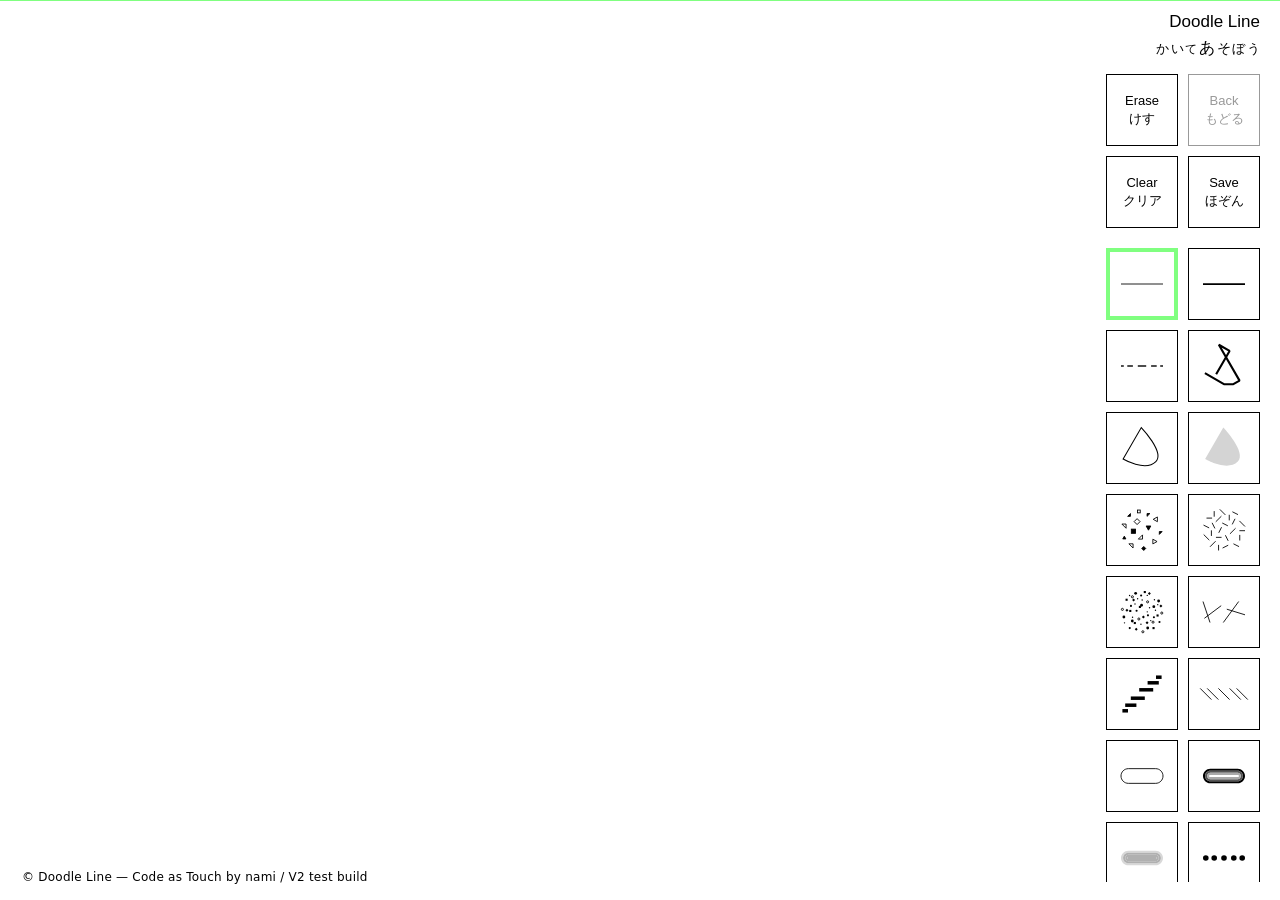
==== index-v2.html @ 84962e91 "Build refactored V2 prototype" ====
<!doctype html>
<html lang="ja">
<head>
  <meta charset="utf-8" />
  <meta name="viewport" content="width=device-width,initial-scale=1" />
  <title>Doodle Line — V2 prototype</title>
  <!-- Minimal offline web app support -->
  <meta name="theme-color" content="#ffffff" />
  <meta name="apple-mobile-web-app-capable" content="yes" />
  <meta name="apple-mobile-web-app-status-bar-style" content="default" />
  <meta name="apple-mobile-web-app-title" content="Doodle Line" />
  <link rel="manifest" href="./manifest.json" />
  <link rel="apple-touch-icon" href="./icon-180.png" />
  <style>
    :root{--accent:#80FF80;--fg:#000;--bg:#fff}
    html,body{margin:0;height:100%;background:var(--bg);font-family:system-ui,-apple-system,Segoe UI,Roboto,Helvetica,Arial,"Noto Sans JP",sans-serif}
    #wrap{position:fixed;inset:0}
    canvas{display:block;width:100%;height:100%;touch-action:none;cursor:crosshair}
    .toprule{position:fixed;left:0;right:0;top:0;height:1px;background:var(--accent)}
    .thumbbar{position:fixed;right:20px;top: 74px;z-index:905}
    .thumbgrid{display:grid;grid-template-columns:72px 72px 72px;column-gap:10px;row-gap:16px}
    .thumb{width:72px;height:72px;border:1px solid #000;border-radius:50%;background:#fff;position:relative;cursor:pointer;overflow:hidden}
    .thumb.active{outline:4px solid var(--accent)}
    .thumb{background-repeat:no-repeat;background-position:50% 50%;background-size:cover}
    .thumb .label{position:absolute;left:0;right:0;bottom:2px;text-align:center;font-size:11px;color:#000;background:rgba(255,255,255,.7)}
    canvas.overlay{position:fixed;inset:0;display:block;width:100%;height:100%;touch-action:none;pointer-events:none;z-index:1}
    .sidebtn{position:fixed;right:302px;width:72px;height:72px;border:1px solid #000;border-radius:50%;background:#fff;display:flex;align-items:center;justify-content:center;cursor:pointer}
    .sidebtn.eraser{top:250px}

#clearBtn{ top:426px; }

#backBtn{ top:338px; }

#eraserBtn{ top:250px; }

    .sidebtn span{display:inline-block;text-align:center;line-height:1.3;font-size:14px}
    .sidebtn.clear span{line-height:1.45}
    .sidebtn.eraser span{line-height:1.45}
    .sidebtn.save span{line-height:1.45}
    .sidebtn.active{background:#80FF80}
    .sidebtn.pressed{background:#80FF80}
    .sidebtn[disabled]{opacity:.4;cursor:default}
    .sidebtn.back{top:338px}
    .sidebtn.clear{top:426px}
    .sidebtn.save{top:551px}
    .pill{position:fixed;right:23px;top:12px;font:400 17px "Yu Gothic UI","Yu Gothic","Meiryo",sans-serif}
    .tagline{position:fixed;right:22px;top:36px;font-weight:400;letter-spacing:.04em;color:#000}
    .tagline span{display:inline-block;margin-left:1px}
    
    body{min-height:calc(100vh + 180px);}
    
    .save-link{  position:absolute; background:none; border:0; padding:0; margin:0; font:400 14px "Yu Gothic UI","Yu Gothic","Meiryo",sans-serif; color:#000; text-decoration:underline; cursor:pointer; z-index:905; right:24px; z-index:910; top:704px; bottom:auto; }

    .microfoot{position:fixed; left:22px; right:auto; top:auto; bottom:16px; text-align:left; z-index:1001; font-size:12px; letter-spacing:.02em; color:#000; pointer-events:none;}
  
#mobile-note{ display:none; }
@media (max-width: 768px){
  #mobile-note{
    display:flex;
    position:fixed;
    left:50%;
    top:95px;
    transform:translateX(-50%);
    width:312px;
    height:542px;
    background:#fff;
    border:none;
    padding:8px 10px;
    text-align:center;
    font-size:13px;
    line-height:1.4;
    z-index:930;
    pointer-events:none;
    align-items:center;
    justify-content:center;
  }
}
</style>

<style id="eraser-cyan-251105n">
#eraserBtn.active,
#eraserBtn[aria-pressed="true"]{
  background-color:#C0FFFF !important;
  border:1px solid #000 !important;
  color:#000 !important;
  -webkit-text-fill-color:#000;
}
/* Save-link fixed placement (定位置) */
.save-link{ position:fixed !important; right:22px !important; top:712px !important; bottom:auto !important; z-index:1002 !important; }

/* Tagline CSS variables */
:root{
  --tg1:16px; --tg2:16px; --tg3:16px; --tg4:16px; --tg5:16px; --tg6:16px; --tg7:16px;
}
#tagline span.t1{ font-size: var(--tg1); }
#tagline span.t2{ font-size: var(--tg2); }
#tagline span.t3{ font-size: var(--tg3); }
#tagline span.t4{ font-size: var(--tg4); }
#tagline span.t5{ font-size: var(--tg5); }
#tagline span.t6{ font-size: var(--tg6); }
#tagline span.t7{ font-size: var(--tg7); }
</style>

<style id="tagline-offset-251108ad">
  #tagline { transform: translateY(2px); will-change: transform; }
</style>


<style id="doodle-line-v2-ui">
  :root {
    --tool-size: 72px;
    --tool-gap: 10px;
    --tool-width: calc(var(--tool-size) * 2 + var(--tool-gap));
    --tool-right: 20px;
  }

  html, body {
    overflow: hidden;
    min-height: 100%;
  }

  body {
    min-height: 100vh !important;
  }

  .utilitygrid {
    position: fixed;
    z-index: 1002;
    top: 74px;
    right: var(--tool-right);
    display: grid;
    grid-template-columns: repeat(2, var(--tool-size));
    grid-auto-rows: var(--tool-size);
    gap: var(--tool-gap);
    width: var(--tool-width);
  }

  .utilitygrid .sidebtn,
  #saveLink.sidebtn {
    position: relative !important;
    inset: auto !important;
    width: var(--tool-size) !important;
    height: var(--tool-size) !important;
    margin: 0;
    padding: 0;
    border: 1px solid #000;
    border-radius: 0 !important;
    background: #fff;
    color: #000;
    text-decoration: none;
    display: flex;
    align-items: center;
    justify-content: center;
    cursor: pointer;
    z-index: auto !important;
  }

  .utilitygrid .sidebtn span {
    font: 400 13px/1.35 "Yu Gothic UI", "Yu Gothic", Meiryo, sans-serif;
  }

  .thumbbar {
    position: fixed !important;
    z-index: 905;
    top: 248px !important;
    right: var(--tool-right) !important;
    bottom: 18px;
    width: var(--tool-width);
    overflow-x: hidden;
    overflow-y: auto;
    overscroll-behavior: contain;
    scrollbar-width: none;
    padding: 0 0 2px;
  }

  .thumbbar::-webkit-scrollbar {
    display: none;
  }

  .thumbgrid {
    display: grid !important;
    grid-template-columns: repeat(2, var(--tool-size)) !important;
    grid-auto-rows: var(--tool-size);
    gap: var(--tool-gap) !important;
    width: var(--tool-width);
  }

  .thumb {
    width: var(--tool-size) !important;
    height: var(--tool-size) !important;
    border-radius: 0 !important;
    box-sizing: border-box;
  }

  .thumb.active {
    outline: 4px solid var(--accent) !important;
    outline-offset: -4px;
  }

  .thumb[data-seat^="H"]::after {
    content: "new";
    position: absolute;
    right: 4px;
    bottom: 3px;
    font: 400 9px/1 system-ui, sans-serif;
    letter-spacing: .04em;
    background: rgba(255,255,255,.82);
  }

  .pill,
  .tagline {
    right: var(--tool-right) !important;
  }

  #mobile-note {
    display: none !important;
  }

  @media (max-height: 520px) {
    :root { --tool-size: 60px; --tool-gap: 8px; }
    .utilitygrid { top: 58px; }
    .thumbbar { top: 194px !important; }
    .pill { top: 8px; }
    .tagline { top: 31px; }
  }
</style>

</head>
<body>
  <div id="wrap">
    <canvas id="c"></canvas>
    <canvas id="ov" class="overlay" aria-hidden="true"></canvas>

    <div class="thumbbar" id="thumbbar">
      <div class="thumbgrid" id="thumbgrid"></div>
    </div>

    <div class="utilitygrid" id="utilitygrid" aria-label="編集ツール">
      <button class="sidebtn eraser" id="eraserBtn" type="button"><span>Erase<br>けす</span></button>
      <button class="sidebtn back" id="backBtn" type="button"><span>Back<br>もどる</span></button>
      <button class="sidebtn clear" id="clearBtn" type="button"><span>Clear<br>クリア</span></button>
      <button class="sidebtn save" id="saveLink" type="button" aria-label="らくがきをダウンロード"><span>Save<br>ほぞん</span></button>
    </div>

    <div class="pill" aria-hidden="true">Doodle Line</div>
    <div class="tagline" id="tagline" aria-label="かいてあそぼう"><span>か</span><span>い</span><span>て</span><span >あ</span><span>そ</span><span>ぼ</span><span>う</span></div>
        <div id="mobile-note">Sorry, laptop &amp; tablet only.</div>
    <div class="toprule" aria-hidden="true"></div>
  </div>
  <footer class="microfoot" id="microfoot">© Doodle Line — Code as Touch by nami / V2 test build</footer>

  <script>
  document.addEventListener('DOMContentLoaded', function(){'use strict';
  try{ console.info('[DoodleLine] r9-ui labels removed / JA copy updated'); }catch(_){ }

  try{ console.info('[DoodleLine] v12-51e.r4-thumbs-standby loaded'); }catch(_){ }

  try{ console.info('[DoodleLine] v12-51e.r3c-purge loaded'); }catch(_){ }

    // 固定 Seat -> Brush（RESET v11-6c）
    const seatOrder = ["A1", "A2", "A3", "B4", "B5", "B6", "C7", "C8", "C9", "D10", "D11", "D12", "E13", "E14", "E15", "F16", "F17", "F18", "G19", "G20", "G21", "H22", "H23", "H24", "H25", "H26", "H27"];
    const FIXED_SEAT_TO_BRUSH = {
  "A1": "brush.line_fine",
  "A2": "brush.line_bit",
  "A3": "brush.line_dash",
  "B4": "brush.connect_past",
  "B5": "brush.snap_close",
  "B6": "brush.fill_gray",
  "C7": "brush.debris_chips",
  "C8": "brush.debris_dash",
  "C9": "brush.stardust",
  "D10": "brush.seg_wander",
  "D11": "brush.nib_flat",
  "D12": "brush.hatch_slash",
  "E13": "brush.tube_rim",
  "E14": "brush.tube_neon@E14",
  "E15": "brush.tube_spine",
  "F16": "brush.dots_mono",
  "F17": "brush.ring_var",
  "F18": "brush.ring_unite",
  "G19": "brush.confetti",
  "G20": "brush.sprinkle_cross",
  "G21": "brush.sprinkle_oval",
  "H22": "brush.v2_echo",
  "H23": "brush.v2_wave",
  "H24": "brush.v2_beads",
  "H25": "brush.v2_weave",
  "H26": "brush.v2_sparks",
  "H27": "brush.v2_blocks"
};

    function baseOf(id){ if(!id) return id; return id.replace(/@.*/, ''); }

    // ブラシレジストリ（A3/D10 minimal, others retained）
    const BRUSHES=(function(){ 
      const B={color:'#000',width:{min:1,max:1},spacingPx:1};
      function p(o){return JSON.parse(JSON.stringify(o));}
      return {
        'brush.empty': { params:{} },
        'brush.bigDotF18_72': { params:{...p(B), width:{min:72,max:72}} },
        'brush.line_fine':      {params:{...p(B), width:{min:0.5,max:0.5}, spacingPx:0.5}},
        'brush.line_bit':   {params:{...p(B), width:{min:2,max:2}, spacingPx:1}},
        'brush.connect_past':        {params:{...p(B), width:{min:4,max:4}, facet:true, facets:12, facetStep:10}},
        'brush.snap_close':    {params:{...p(B), width:{min:1,max:1}}},
        'brush.fill_gray':     {params:{...p(B), width:{min:28,max:28}}},
        'brush.debris_chips':      {params:{...p(B), width:{min:1,max:1}}},
        'brush.debris_dash':   {params:{...p(B), width:{min:40,max:40}, sprinkles:{lenMin:4,lenMax:24}, spacingPx:1}},
        'brush.nib_flat':        {params:{...p(B), width:{min:10,max:10}}},
        'brush.tube_neon':           {params:{...p(B), width:{min:24,max:24}, band:{alphas:[0.15,0.35,0.6,0.95]}}},
        'brush.tube_neon@E14':       {params:{...p(B), width:{min:24,max:24}, band:{alphas:[0.15,0.35,0.6,0.95]}}},
        'brush.tube_spine':     {params:{...p(B), width:{min:28,max:28}, band:{alphas:[0.50,0.27,0.24,0.14]}}},
        'brush.dots_mono':      {params:{...p(B), width:{min:10,max:10}}},
        'brush.ring_var':   {params:{...p(B), width:{min:1,max:1}, circlesVar:{ bBase:12, basePitch:120, speedGainPitch:0.9, speedCurve:2.0, speedCalib:1.6, strokeChoices:[1,2,3,4] }}},
        'brush.ring_unite':      {params:{...p(B), width:{min:1,max:1}}},
        'brush.stardust':  {params:{...p(B), width:{min:40,max:40}}},
        'brush.tube_rim':        {params:{...p(B), width:{min:24,max:24}, rim:{rimWidthPx:2, outerAlpha:0.35}}},
        'brush.confetti':  {params:{...p(B), width:{min:1,max:1}, snow:{dot:8}}},
        // ★ 新規：A3 minimal dashed
        'brush.line_dash': { params:{...p(B), width:{min:1.2,max:1.2}, dash:{
          Lmin:6, Lmax:22, Pmin:30, Pmax:72, marginHead:10, marginTail:10, calibV:1600
        }}},
        // ★ 新規：D10 minimal hatch
        'brush.hatch_slash': { params:{...p(B), width:{min:1,max:1}, hatch:{
          angle: Math.PI/4, Lmin:6, Lmax:18, Pmin:16, Pmax:36, offsetN:6, calibV:1600
        }}},
'brush.vStripesD12': { params:{...p(B), width:{min:1,max:1}, vstripes:{ lenMin:12, lenMax:48, pitch:30 }}},
'brush.sprinkle_cross': { params:{...p(B), width:{min:1,max:1}, cross:{ size:8, minGap:12 }}},
 'brush.seg_wander': { params:{...p(B), width:{min:1,max:1}, rseg:{ pitch:40, lenScale:3.6, fracMin:0.5, fracMax:0.6667, stepMul:0.35 }}},
 'brush.sprinkle_oval': { params:{...p(B), width:{min:1,max:1}, spacingPx:14, ellip:{rx:8,ry:4,spread:48,minGap:14}}},
 'brush.v2_echo':  { params:{...p(B), width:{min:1,max:1}, echo:{offset:8}}},
 'brush.v2_wave':  { params:{...p(B), width:{min:1.5,max:1.5}, spacingPx:5, wave:{amplitude:10,frequency:0.55}}},
 'brush.v2_beads': { params:{...p(B), width:{min:1,max:1}, spacingPx:18, beads:{small:2.5,large:6}}},
 'brush.v2_weave': { params:{...p(B), width:{min:1,max:1}, spacingPx:14, weave:{length:14}}},
 'brush.v2_sparks':{ params:{...p(B), width:{min:1,max:1}, spacingPx:24, sparks:{radiusMin:3,radiusMax:8}}},
 'brush.v2_blocks':{ params:{...p(B), width:{min:1,max:1}, spacingPx:19, blocks:{sizeMin:5,sizeMax:13}}}
};
    })();

    // === SELF-CHECK（BRUSHES 初期化後）===
    (function __selfcheck__(){
      try{
        const seats = Object.keys(FIXED_SEAT_TO_BRUSH);
        const missingBrush = [];
        const moveKnown = new Set(Object.keys(BRUSHES));
        const missRoute = [];
        seats.forEach(seat=>{
          const id = FIXED_SEAT_TO_BRUSH[seat];
          if(id==null) return;
          if(!BRUSHES[id]) missingBrush.push({seat, id});
          const base = baseOf(id);
          if(!moveKnown.has(base)) missRoute.push({seat, id, base});
        });
        if(missingBrush.length){ console.warn('[DoodleLine:selfcheck] BRUSH id not found:', missingBrush); }
        if(missRoute.length){ console.warn('[DoodleLine:selfcheck] Unknown route (base id not in switch):', missRoute); }
      }catch(e){ console.warn('[DoodleLine:selfcheck] skipped:', e); }
    })();

    // 画面初期化・UI
    const cvs=document.getElementById('c'); const ctx=cvs.getContext('2d');
    const ov=document.getElementById('ov'); const ovctx=ov.getContext('2d');
    let dpr=Math.max(1, window.devicePixelRatio||1);

    // === Canvas baseline ===
    function resetStrokeState(g){
      g.globalCompositeOperation='source-over';
      try{ g.setLineDash([]);}catch(e){}
      g.lineJoin='round'; g.lineCap='round'; g.globalAlpha=1;
    }
    function fillWhite(){ ctx.save(); ctx.setTransform(1,0,0,1,0,0); resetStrokeState(ctx); ctx.fillStyle='#fff'; ctx.fillRect(0,0,cvs.width,cvs.height); ctx.restore(); }
    function clearOverlay(){ ovctx.save(); ovctx.setTransform(dpr,0,0,dpr,0,0); resetStrokeState(ovctx); ovctx.clearRect(0,0,ov.width,ov.height); ovctx.restore(); }

    const UNDO_MAX_BYTES = 96 * 1024 * 1024;
    const undoStack=[];
    let undoBytes=0;
    function updateBackEnabled(){ const b=document.getElementById('backBtn'); if(b) b.disabled=(undoStack.length===0); }
    function _makeSnapshot(){
      try{
        const off=document.createElement('canvas');
        off.width=cvs.width; off.height=cvs.height;
        off._dpr=dpr;
        off._bytes=off.width*off.height*4;
        const g=off.getContext('2d');
        g.setTransform(1,0,0,1,0,0);
        g.drawImage(cvs,0,0);
        return off;
      }catch(e){ return null; }
    }
    function pushSnapshot(){
      const s=_makeSnapshot(); if(!s) return;
      const bytes=s._bytes||0;
      while(undoStack.length && undoBytes+bytes>UNDO_MAX_BYTES){
        const removed=undoStack.shift(); undoBytes-=removed._bytes||0;
      }
      if(bytes<=UNDO_MAX_BYTES){ undoStack.push(s); undoBytes+=bytes; }
      updateBackEnabled();
    }
    function paintSnapshot(s){
      if(!s) return;
      ctx.save(); ctx.setTransform(1,0,0,1,0,0); resetStrokeState(ctx);
      ctx.fillStyle='#fff'; ctx.fillRect(0,0,cvs.width,cvs.height);
      const sourceDpr=s._dpr||dpr;
      const scale=dpr/sourceDpr;
      ctx.drawImage(s,0,0,s.width,s.height,0,0,s.width*scale,s.height*scale);
      ctx.restore();
    }
    function restoreSnapshot(){
      if(!undoStack.length) return;
      const s=undoStack.pop(); undoBytes-=s._bytes||0;
      paintSnapshot(s); updateBackEnabled();
    }

    let canvasInitialized=false;
    function resize(){
      const previous=canvasInitialized?_makeSnapshot():null;
      const cssW=Math.max(1,window.innerWidth), cssH=Math.max(1,window.innerHeight);
      const MAX_PIXELS=16*1024*1024;
      const deviceDpr=Math.max(1,window.devicePixelRatio||1);
      dpr=Math.max(1,Math.min(2,deviceDpr,Math.sqrt(MAX_PIXELS/(cssW*cssH))));
      cvs.style.width=cssW+'px'; cvs.style.height=cssH+'px';
      cvs.width=Math.max(1,Math.floor(cssW*dpr)); cvs.height=Math.max(1,Math.floor(cssH*dpr));
      ctx.setTransform(dpr,0,0,dpr,0,0);
      ov.style.width=cvs.style.width; ov.style.height=cvs.style.height;
      ov.width=cvs.width; ov.height=cvs.height;
      ovctx.setTransform(dpr,0,0,dpr,0,0); clearOverlay();
      fillWhite();
      if(previous) paintSnapshot(previous);
      canvasInitialized=true;
      updateBackEnabled(); layoutThumbbar();
    }
    let resizeFrame=0;
    addEventListener('resize', function(){
      cancelAnimationFrame(resizeFrame);
      resizeFrame=requestAnimationFrame(resize);
    }, {passive:true});
    resize();

    function layoutThumbbar(){
      // V2 layout is CSS-driven. No listener registration belongs here.
    }

    /* removed duplicate updateTaglineSizes */

    // 消しゴム
    let __eraserActive=false;
    let __eraserCursorUrl=null;
    function setEraserActive(v){
  try { __eraserActive = !!v; } catch(e){ window.__eraserActive = !!v; }
  var b = document.getElementById('eraserBtn');
  if (b){
    if (b.classList) b.classList.toggle('active', __eraserActive);
    var on = __eraserActive;
    var want = on ? 'true' : 'false';
    if (b.getAttribute('aria-pressed') !== want) b.setAttribute('aria-pressed', want);
    var htmlLbl = on ? '<span>Doodle<br>かく</span>' : '<span>Erase<br>けす</span>';
    if (b.innerHTML !== htmlLbl) b.innerHTML = htmlLbl;
  }
  // update canvas cursor for eraser
  try{
    if (typeof cvs !== 'undefined' && cvs && cvs.style){
      if (__eraserActive){
        if (typeof __ensureEraserCursor === 'function'){ __ensureEraserCursor(); }
        if (__eraserCursorUrl){
          cvs.style.cursor = 'url(' + __eraserCursorUrl + ') 16 16, crosshair';
        } else {
          cvs.style.cursor = 'crosshair';
        }
      }else{
        cvs.style.cursor = 'crosshair';
      }
    }
  }catch(_){}

}
    
    function __ensureEraserCursor(){
      try{
        if (__eraserCursorUrl) return;
        const sz = 32;
        const off = document.createElement('canvas');
        off.width = sz; off.height = sz;
        const g = off.getContext('2d');
        g.clearRect(0,0,sz,sz);
        g.strokeStyle = '#000';
        g.lineWidth = 1;
        const cx = sz/2, cy = sz/2, R = 12;
        g.beginPath();
        g.arc(cx, cy, R, Math.PI, 0, false); // upper half-circle
        g.stroke();
        __eraserCursorUrl = off.toDataURL('image/png');
      }catch(_){}
    }
function eraseSegment(a,b){
      if(!a||!b) return;
      ctx.save();
      resetStrokeState(ctx);
      ctx.globalCompositeOperation='source-over';
      ctx.lineJoin='round'; ctx.lineCap='round';
      const W=24;
      ctx.lineWidth=W;
      ctx.strokeStyle='#fff';
      ctx.beginPath(); ctx.moveTo(a.x,a.y); ctx.lineTo(b.x,b.y); ctx.stroke();
      ctx.restore();
    }

    // Seat/Brush — one canonical map only
    let activeSeatIdx=0;
    const seatToBrush = FIXED_SEAT_TO_BRUSH;
    
    
    
        function currentSeat(){ return seatOrder[activeSeatIdx]; }
    function currentBrushId(){ const id = seatToBrush[currentSeat()]; return id || 'brush.empty'; }
    function currentCfg(){ const id=currentBrushId(); return BRUSHES[id]?.params || null; }

    function ensureBrushState(cfg){ if(!cfg) return; if(!cfg._state) cfg._state={ bigDotsCenters:[], occSnow:new Map(), snowPhase:0, snowDistAcc:0, snowTotal:0, snowP:0.48, bigDotsDist:0, spraySide:1, hatchResid:0, hatchAlt:0, segOut:{remain:0,alt:0,acc:0} }; }

    function setActiveSeat(seatIdx){
      activeSeatIdx=seatIdx;
      const nodes=[...document.querySelectorAll('.thumb')];
      nodes.forEach(n=>n && n.classList && n.classList.remove('active'));
      const t=nodes[activeSeatIdx]; if(t) t.classList.add('active');
      setEraserActive(false);
      resetStrokeState(ctx);
      clearOverlay();
    }

    // サムネ
    const __thumbCache=new Map();
    function renderThumbForBrush(brushId){
      const base=baseOf(brushId||'brush.empty');
      const key=base+'@v8';
      if(__thumbCache.has(key)) return __thumbCache.get(key);
      const W=72,H=72,pad=10;
      const off=document.createElement('canvas'); off.width=W; off.height=H;
      const g=off.getContext('2d'); g.fillStyle='#fff'; g.fillRect(0,0,W,H); g.strokeStyle='#000'; g.fillStyle='#000'; g.lineWidth=2;
      function line(x0,y0,x1,y1,w){ g.save(); g.lineWidth=w||2; g.beginPath(); g.moveTo(x0,y0); g.lineTo(x1,y1); g.stroke(); g.restore(); }
      function dots(n){ for(let k=0;k<n;k++){ const x=pad+Math.random()*(W-2*pad), y=pad+Math.random()*(H-2*pad); const r=1+Math.random()*2; g.beginPath(); g.arc(x,y,r,0,Math.PI*2); g.fill(); } }
      function squaresStroke(n,sz){ for(let k=0;k<n;k++){ const x=Math.round(pad+Math.random()*(W-2*pad-sz)); const y=Math.round(pad+Math.random()*(H-2*pad-sz)); g.strokeRect(x+0.5,y+0.5,sz-1,sz-1);}}
      switch(base){
        case 'brush.vStripesD12':
          for(let x=16;x<=56;x+=10) line(x,14,x,58,1);
          break;
        case 'brush.sprinkle_cross':
          for(let y=20;y<=52;y+=16){ line(20,y,28,y,1); line(24,y-4,24,y+4,1); line(44,y,52,y,1); line(48,y-4,48,y+4,1); }
          break;
        case 'brush.seg_wander':
          line(14,18,42,30,1); line(30,46,58,18,1); line(16,54,48,50,1);
          break;
        case 'brush.bigDotF18_72':
          g.beginPath(); g.arc(36,36,17,0,Math.PI*2); g.stroke();
          break;

        case 'brush.empty':
          g.strokeStyle='#aaa'; g.lineWidth=1.2;
          for(let i=-H;i<H;i+=8){ g.beginPath(); g.moveTo(0,i+H/2); g.lineTo(W,i+H/2+W); g.stroke(); }
          break;
        case 'brush.connect_past': line(pad,H-pad,W-pad,pad,2); break;
        case 'brush.tube_rim': line(pad,H-pad,W-pad,pad,8); g.clearRect(W/2-10,H/2-3,20,6); break;
        case 'brush.tube_neon': case 'brush.tube_spine': line(pad,H-pad,W-pad,pad,10); break;
        case 'brush.nib_flat': line(pad,H/2,W-pad,H/2,12); break;
        case 'brush.segOutlineD12': for(let y=pad;y<H-pad;y+=10){ line(pad+4,y,W-pad-4,y,2); } break;
        case 'brush.snap_close': line(pad,H-pad,W-pad,pad,2); break;
        case 'brush.diagHatchD11': for(let y=pad;y<H-pad;y+=12){ line(pad,y,W-pad,y,2); } break;
        case 'brush.stardust': dots(10); break;
        case 'brush.debris_chips': dots(8); break;
        case 'brush.debris_dash': dots(6); break;
        case 'brush.fill_gray': g.fillStyle='#EAEAEA'; g.fillRect(pad+18,pad+18, W-2*(pad+18), H-2*(pad+18)); break;
        case 'brush.ring_unite': for(let y=pad; y<H-pad; y+=15){ line(pad+10,y,pad+26,y,4); } break;
        case 'brush.confetti': squaresStroke(8,8); break;
        case 'brush.line_dash':
          g.lineCap='butt';
          for(let s=pad; s<W-pad; s+=14){ line(pad, H-pad, pad+Math.min(W-2*pad, s+8), H-pad, 2); }
          break;
        case 'brush.hatch_slash':
          g.lineCap='butt';
          for(let y=pad; y<H-pad; y+=10){ line(pad,y,pad+16,y-16,1); }
          break;
        case 'brush.v2_echo':
          line(12,28,60,28,1); line(12,36,60,36,1); line(12,44,60,44,1);
          break;
        case 'brush.v2_wave':
          g.beginPath();
          for(let x=10;x<=62;x+=2){ const y=36+Math.sin((x-10)*0.24)*10; if(x===10) g.moveTo(x,y); else g.lineTo(x,y); }
          g.stroke();
          break;
        case 'brush.v2_beads':
          for(let x=14,i=0;x<=58;x+=11,i++){ g.beginPath(); g.arc(x,36,i%2?6:2.5,0,Math.PI*2); i%2?g.stroke():g.fill(); }
          break;
        case 'brush.v2_weave':
          for(let x=16,i=0;x<=56;x+=10,i++) line(x-5,36+(i%2?-7:7),x+5,36+(i%2?7:-7),1);
          break;
        case 'brush.v2_sparks':
          for(const [x,y] of [[22,26],[47,39],[28,53]]){ line(x-5,y,x+5,y,1); line(x,y-5,x,y+5,1); }
          break;
        case 'brush.v2_blocks':
          for(let x=14,i=0;x<=56;x+=14,i++){ const s=i%2?12:6; g.strokeRect(x-s/2,36-s/2,s,s); }
          break;
        default: dots(8); break;
      }
      const url=off.toDataURL(); __thumbCache.set(key,url); return url;
    }

    function attachSeatHandlers(btn, seatIdx){
      btn.addEventListener('click', function(){ setActiveSeat(seatIdx); });
    }

  /* == inline thumbs (SVG) == */
  const THUMBS_SVG = {
  'A1': '[data-uri]',
  'A2': '[data-uri]',
  'A3': '[data-uri]',
  'B4': '[data-uri]',
  'B5': '[data-uri]',
  'B6': '[data-uri]',
  'C7': '[data-uri]',
  'C8': '[data-uri]',
  'C9': '[data-uri]',
  'D10': '[data-uri]',
  'D11': '[data-uri]',
  'D12': '[data-uri]',
  'brush.hatch_slash': '[data-uri]',
  'E13': '[data-uri]',
  'E14': '[data-uri]',
  'E15': '[data-uri]',
  'F16': '[data-uri]',
  'F17': '[data-uri]',
  'F18': '[data-uri]',
  'G19': '[data-uri]',
  'G20': '[data-uri]',
  'G21': '[data-uri]',
};
  
// Inline thumbnails (SVG) provided via ZIP (embed as data URIs).
// If an SVG is present for a seat, use it; otherwise fall back to procedural render.
function getThumbForSeat(seat){
  try{
    if (typeof THUMBS_SVG !== 'undefined' && THUMBS_SVG && THUMBS_SVG[seat]) {
      return THUMBS_SVG[seat];
    }
  }catch(_){}
  return null;
}

    function buildThumbs(){
      const grid=document.getElementById('thumbgrid'); grid.innerHTML='';
      seatOrder.forEach((seat,i)=>{
        const brushId=seatToBrush[seat] || 'brush.empty';
        const btn=document.createElement('button'); btn.className='thumb'; btn.type='button'; btn.dataset.seat=seat; btn.dataset.index=String(i);
        const baseId = (typeof baseOf==='function') ? baseOf(brushId||'') : (brushId||'');
        const label = String(baseId||seat).replace(/^brush\./, '');
        btn.setAttribute('aria-label', label);
        btn.title = label;
        try{ const svg = getThumbForSeat(seat); if(svg){ btn.style.backgroundImage = 'url('+svg+')'; } else { const img=renderThumbForBrush(brushId); if(img) btn.style.backgroundImage='url('+img+')'; } }catch(_ ){} 
        /* seat label removed per request */
        attachSeatHandlers(btn, i);
        grid.appendChild(btn);
      });
      setActiveSeat(0);
    }

    // ===== Helper: analysis & sampling on polyline =====
    function analyzePath(path){
      const n=path.length; if(n<2) return {L:0,cumD:[0],cumT:[0],segV:[0],segUx:[1],segUy:[0]};
      const cumD=new Array(n).fill(0), cumT=new Array(n).fill(0);
      const segV=new Array(n-1).fill(0), segUx=new Array(n-1).fill(1), segUy=new Array(n-1).fill(0);
      for(let i=1;i<n;i++){
        const a=path[i-1], b=path[i];
        const dx=b.x-a.x, dy=b.y-a.y; const d=Math.hypot(dx,dy);
        const dt=Math.max(1, (b.t && a.t)? (b.t-a.t) : 16);
        cumD[i]=cumD[i-1]+d; cumT[i]=cumT[i-1]+dt;
        if(d>0){ segUx[i-1]=dx/d; segUy[i-1]=dy/d; }
        segV[i-1]= (d / (dt/1000)); // px/s
      }
      return {
        L:cumD[n-1], cumD, cumT, segV, segUx, segUy,
        sampleAt(s){
          const L=this.L; if(!(L>0)) return {x:path[0].x,y:path[0].y,tx:1,ty:0,v:0,seg:0,tGlob:0};
          if(s<=0) return {x:path[0].x,y:path[0].y,tx:segUx[0],ty:segUy[0],v:segV[0], seg:0, tGlob:0};
          if(s>=L) return {x:path[n-1].x,y:path[n-1].y,tx:segUx[n-2],ty:segUy[n-2],v:segV[n-2], seg:n-2, tGlob:1};
          let lo=1, hi=n-1;
          while(lo<hi){ const mid=(lo+hi)>>1; if(cumD[mid]<s) lo=mid+1; else hi=mid; }
          const i=lo;
          const i0=i-1; const segLen = (cumD[i]-cumD[i0])||1;
          const r=(s-cumD[i0])/segLen;
          const ax=path[i0].x, ay=path[i0].y, bx=path[i].x, by=path[i].y;
          const x=ax+(bx-ax)*r, y=ay+(by-ay)*r;
          return {x,y,tx:segUx[i0],ty:segUy[i0],v:segV[i0],seg:i0, tGlob: s/L};
        }
      };
    }
    function clamp(x,a,b){ return Math.max(a,Math.min(b,x)); }
    function envelope(t){ const b = 1 - Math.abs(2*t - 1); return clamp(0.65 + 0.35*b, 0, 1); }
    // D10-specific envelope (A案): E_min=0.30, mild shaping ^1.35
    function envD10(t){
      const b = 1 - Math.abs(2*t - 1);
      const shaped = Math.pow(b, 1.35);
      return clamp(0.30 + 0.70*shaped, 0, 1);
    }

    // ===== utility fallbacks =====
    function simpleStrokePath(path, w){ if(!path||path.length<2) return;
      ctx.save(); resetStrokeState(ctx); ctx.lineWidth=w||2; ctx.strokeStyle='#000';
      ctx.beginPath(); ctx.moveTo(path[0].x, path[0].y); for(let i=1;i<path.length;i++){ const q=path[i]; ctx.lineTo(q.x,q.y); } ctx.stroke(); ctx.restore();
    }
    function simplePreview(a,b){ previewOverlaySegment(a,b); }

    // ===== A3 minimal: live overlay & finish commit =====
    function overlayDashA3(path){
      const cfg=currentCfg(); if(!cfg||!path||path.length<2) { clearOverlay(); return; }
      const s=cfg.dash||{};
      const Lmin=s.Lmin||6, Lmax=s.Lmax||22, Pmin=s.Pmin||18, Pmax=s.Pmax||42;
      const MHEAD=s.marginHead||10, MTAIL=s.marginTail||10;
      const calibV = s.calibV||1600; // px/s

      const A=analyzePath(path); const L=A.L;
      ovctx.save(); resetStrokeState(ovctx); ovctx.lineWidth = ((currentCfg()?.width?.min)||1.2); ovctx.strokeStyle='#000'; ovctx.lineCap='butt';
      clearOverlay();
      if(!(L>0)){ ovctx.restore(); return; }
      const startS = Math.max(0, Math.min(L, MHEAD));
      const endS   = Math.max(startS, L - Math.max(0, MTAIL));

      let placed=0;
      let sPos = startS;
      while(sPos <= endS){
        const smp = A.sampleAt(sPos);
        const tLoc = (endS>startS) ? ((sPos - startS)/(endS - startS)) : 0.5;
        const E = envelope(tLoc);
        const dashLen = Lmin + (Lmax - Lmin)*E;
        const v = smp.v||0; const speedN = clamp(v/(calibV||1600), 0, 1);
        const pitch = Pmin + (Pmax - Pmin)*speedN;

        const hx = smp.tx, hy = smp.ty;
        const x0 = smp.x - hx*(dashLen/2), y0 = smp.y - hy*(dashLen/2);
        const x1 = smp.x + hx*(dashLen/2), y1 = smp.y + hy*(dashLen/2);

        ovctx.beginPath(); ovctx.moveTo(x0,y0); ovctx.lineTo(x1,y1); ovctx.stroke();
        placed++;
        sPos += Math.max(4, pitch);
      }

      if(placed===0){
        const smp = A.sampleAt((startS+endS)/2);
        const dashLen = (Lmin+Lmax)/2;
        const hx = smp.tx, hy = smp.ty;
        const x0 = smp.x - hx*(dashLen/2), y0 = smp.y - hy*(dashLen/2);
        const x1 = smp.x + hx*(dashLen/2), y1 = smp.y + hy*(dashLen/2);
        ovctx.beginPath(); ovctx.moveTo(x0,y0); ovctx.lineTo(x1,y1); ovctx.stroke();
      }

      ovctx.restore();
    }
    function commitDashA3(path){
      const cfg=currentCfg(); if(!cfg||!path||path.length<2) return;
      const s=cfg.dash||{};
      const Lmin=s.Lmin||6, Lmax=s.Lmax||22, Pmin=s.Pmin||18, Pmax=s.Pmax||42;
      const MHEAD=s.marginHead||10, MTAIL=s.marginTail||10;
      const calibV = s.calibV||1600;
      const A=analyzePath(path); const L=A.L;
      if(!(L>0)) return;
      const startS = Math.max(0, Math.min(L, MHEAD));
      const endS   = Math.max(startS, L - Math.max(0, MTAIL));
      ctx.save(); resetStrokeState(ctx); ctx.lineWidth = ((currentCfg()?.width?.min)||1.2); ctx.strokeStyle='#000'; ctx.lineCap='butt';
      let placed=0;
      let sPos = startS;
      while(sPos <= endS){
        const smp = A.sampleAt(sPos);
        const tLoc = (endS>startS) ? ((sPos - startS)/(endS - startS)) : 0.5;
        const E = envelope(tLoc);
        const dashLen = Lmin + (Lmax - Lmin)*E;
        const v = smp.v||0; const speedN = clamp(v/(calibV||1600), 0, 1);
        const pitch = Pmin + (Pmax - Pmin)*speedN;

        const hx = smp.tx, hy = smp.ty;
        const x0 = smp.x - hx*(dashLen/2), y0 = smp.y - hy*(dashLen/2);
        const x1 = smp.x + hx*(dashLen/2), y1 = smp.y + hy*(dashLen/2);

        ctx.beginPath(); ctx.moveTo(x0,y0); ctx.lineTo(x1,y1); ctx.stroke();
        placed++;
        sPos += Math.max(4, pitch);
      }
      if(placed===0){
        const smp = A.sampleAt((startS+endS)/2);
        const dashLen = (Lmin+Lmax)/2;
        const hx = smp.tx, hy = smp.ty;
        const x0 = smp.x - hx*(dashLen/2), y0 = smp.y - hy*(dashLen/2);
        const x1 = smp.x + hx*(dashLen/2), y1 = smp.y + hy*(dashLen/2);
        ctx.beginPath(); ctx.moveTo(x0,y0); ctx.lineTo(x1,y1); ctx.stroke();
      }
      ctx.restore();
    }

    // ===== D10 minimal: live overlay & finish commit =====
/* overlayHatchD10 removed */

    function commitHatchD10(path){
      const cfg=currentCfg(); if(!cfg||!path||path.length<2) return;
      const h=cfg.hatch||{};
      const ANG=h.angle||Math.PI/4, Lmin=h.Lmin||6, Lmax=h.Lmax||18, Pmin=h.Pmin||16, Pmax=h.Pmax||36, OFF=h.offsetN||6;
      const calibV = h.calibV||1600;
      const A=analyzePath(path); const L=A.L;
      if(!(L>0)) return;
      ctx.save(); resetStrokeState(ctx); ctx.lineWidth=1; ctx.strokeStyle='#000'; ctx.lineCap='butt';
      let sPos = 0, alt=0, placed=0;
      const hx=Math.cos(ANG), hy=Math.sin(ANG);

      while(sPos <= L){
        const smp = A.sampleAt(sPos);
        const tGlob = smp.tGlob||0;
        const E = envD10(tGlob);
        const len = Lmin + (Lmax - Lmin)*E;
        const off = ((alt&1)?1:-1) * OFF * (0.70 + 0.30*E);
        const nx = -smp.ty, ny = smp.tx;
        const cx = smp.x + nx*off, cy = smp.y + ny*off;
        const x0 = cx - hx*(len/2), y0 = cy - hy*(len/2);
        const x1 = cx + hx*(len/2), y1 = cy + hy*(len/2);
        ctx.beginPath(); ctx.moveTo(x0,y0); ctx.lineTo(x1,y1); ctx.stroke();
        placed++;
        const v = smp.v||0; const speedN = clamp(v/(calibV||1600), 0, 1);
        const pitch = Pmin + (Pmax - Pmin)*speedN;
        sPos += Math.max(4, pitch);
        alt++;
      }
      if(placed===0){
        const smp=A.sampleAt(L/2); const len=(Lmin+Lmax)/2;
        const x0=smp.x - Math.cos(ANG)*(len/2), y0=smp.y - Math.sin(ANG)*(len/2);
        const x1=smp.x + Math.cos(ANG)*(len/2), y1=smp.y + Math.sin(ANG)*(len/2);
        ctx.beginPath(); ctx.moveTo(x0,y0); ctx.lineTo(x1,y1); ctx.stroke();
      }
      ctx.restore();
    }

    // ===== band系 Overlay + Finish（既存） =====
    function path2dFromPts(path){ const p2=new Path2D(); p2.moveTo(path[0].x, path[0].y);
      for(let i=1;i<path.length;i++){ const q=path[i]; p2.lineTo(q.x, q.y); } return p2; }
    function path2dFromPtsOffset(path, dx, dy){ const p2=new Path2D(); p2.moveTo(path[0].x+dx, path[0].y+dy);
      for(let i=1;i<path.length;i++){ const q=path[i]; p2.lineTo(q.x+dx, q.y+dy); } return p2; }

    function overlayBandRim(path){
      const cfg=currentCfg(); if(!cfg||!path||path.length<2) return;
      const w=Math.max(1,Math.round(cfg.width.min)); const rimW=2;
      const p2=path2dFromPts(path);
      ovctx.save(); resetStrokeState(ovctx);
      ovctx.lineJoin='round'; ovctx.lineCap='round'; ovctx.setLineDash([]);
      ovctx.globalCompositeOperation='source-over'; ovctx.strokeStyle='rgba(0,0,0,0.35)'; ovctx.lineWidth=w; ovctx.stroke(p2);
      ovctx.globalCompositeOperation='destination-out'; ovctx.strokeStyle='#000'; ovctx.lineWidth=Math.max(1,w-2*rimW); ovctx.stroke(p2);
      ovctx.restore();
    }
    function overlayBand(path){
      const cfg=currentCfg(); if(!cfg||!path||path.length<2) return;
      const w=Math.max(1,Math.round(cfg.width.min));
      const al=Array.isArray((cfg.band||{}).alphas)? cfg.band.alphas : [0.15,0.35,0.6,0.95];
      const n=al.length-1; const denom=1+2*n; let base=Math.max(1,Math.floor(w/denom)), rem=w-base*denom;
      const centerH=base+(rem>0?1:0); if(rem>0) rem-=1; const pairH=new Array(n).fill(base);
      for(let i=0;i<n&&rem>=2;i++){ pairH[i]+=1; rem-=2; }
      const sumPairs=k=>{ let s=0; for(let j=0;j<k;j++) s+=pairH[j]; return s; };
      const p2=path2dFromPts(path);
      ovctx.save(); resetStrokeState(ovctx);
      ovctx.globalCompositeOperation='source-over'; ovctx.strokeStyle='rgba(0,0,0,'+al[0]+')'; ovctx.lineWidth=centerH; ovctx.stroke(p2);
      for(let i=n;i>=1;i--){ const outerW=centerH+2*sumPairs(i), innerW=centerH+2*sumPairs(i-1);
        ovctx.globalCompositeOperation='source-over'; ovctx.strokeStyle='rgba(0,0,0,'+al[i]+')'; ovctx.lineWidth=outerW; ovctx.stroke(p2);
        ovctx.globalCompositeOperation='destination-out'; ovctx.strokeStyle='#000'; ovctx.lineWidth=innerW; ovctx.stroke(p2);
      }
      ovctx.restore();
    }
    function overlayBandFillCenter(path){
      const cfg=currentCfg(); if(!cfg||!path||path.length<2) return;
      const w=Math.max(1,Math.round(cfg.width.min));
      const al=Array.isArray((cfg.band||{}).alphas)? cfg.band.alphas : [0.15,0.35,0.6,0.95];
      const n=al.length-1; const denom=1+2*n; let base=Math.max(1,Math.floor(w/denom)), rem=w-base*denom;
      const centerH=base+(rem>0?1:0); if(rem>0) rem-=1; const pairH=new Array(n).fill(base);
      for(let i=0;i<n&&rem>=2;i++){ pairH[i]+=1; rem-=2; }
      const sumPairs=k=>{ let s=0; for(let j=0;j<k;j++) s+=pairH[j]; return s; };
      const p2=path2dFromPts(path);
      ovctx.save(); resetStrokeState(ovctx);
      ovctx.globalCompositeOperation='source-over'; ovctx.strokeStyle='rgba(0,0,0,'+al[0]+')'; ovctx.lineWidth=centerH; ovctx.stroke(p2);
      for(let i=n;i>=1;i--){ const outerW=centerH+2*sumPairs(i), innerW=centerH+2*sumPairs(i-1);
        ovctx.globalCompositeOperation='source-over'; ovctx.strokeStyle='rgba(0,0,0,'+al[i]+')'; ovctx.lineWidth=outerW; ovctx.stroke(p2);
        ovctx.globalCompositeOperation='destination-out'; ovctx.strokeStyle='#000'; ovctx.lineWidth=innerW; ovctx.stroke(p2);
      }
      const centerAlpha = (al[1]!=null? al[1] : (al[0]!=null? al[0] : 0.30));
      ovctx.globalCompositeOperation='source-over'; ovctx.strokeStyle='rgba(0,0,0,'+centerAlpha+')'; ovctx.lineWidth=centerH; ovctx.stroke(p2);
      ovctx.restore();
    }

    function _bboxPadFromPath(path, pad){
      let minX=path[0].x, minY=path[0].y, maxX=path[0].x, maxY=path[0].y;
      for(let i=1;i<path.length;i++){ const p=path[i]; if(p.x<minX)minX=p.x; if(p.x>maxX)maxX=p.x; if(p.y<minY)minY=p.y; if(p.y>maxY)maxY=p.y; }
      minX=Math.floor(minX-pad); minY=Math.floor(minY-pad); maxX=Math.ceil(maxX+pad); maxY=Math.ceil(maxY+pad);
      return {minX,minY,maxX,maxY,W:Math.max(1,(maxX-minX)|0),H:Math.max(1,(maxY-minY)|0)};
    }
    function _commitOffscreen(off, x, y){
      ctx.save(); ctx.setTransform(1,0,0,1,0,0); resetStrokeState(ctx); ctx.drawImage(off, Math.round(x*dpr), Math.round(y*dpr)); ctx.restore();
    }

    function bandRimPath(path){
      const cfg=currentCfg(); if(!cfg||!path||path.length<2) return;
      const w=Math.max(1,Math.round(cfg.width.min)); const rimW=2;
      const bb=_bboxPadFromPath(path, Math.ceil(w*1.4));
      const off=document.createElement('canvas'); off.width=Math.floor(bb.W*dpr); off.height=Math.floor(bb.H*dpr);
      const g=off.getContext('2d'); g.setTransform(dpr,0,0,dpr,0,0); resetStrokeState(g);
      const p2=path2dFromPtsOffset(path, -bb.minX, -bb.minY);
      g.save();
      g.lineJoin='round'; g.lineCap='round'; g.setLineDash([]);
      g.globalCompositeOperation='source-over'; g.strokeStyle='rgba(0,0,0,0.35)'; g.lineWidth=w; g.stroke(p2);
      g.globalCompositeOperation='destination-out'; g.strokeStyle='#000'; g.lineWidth=Math.max(1,w-2*rimW); g.stroke(p2);
      g.restore();
      _commitOffscreen(off, bb.minX, bb.minY);
    }
    function bandPath(path){
      const cfg=currentCfg(); if(!cfg||!path||path.length<2) return;
      const w=Math.max(1,Math.round(cfg.width.min));
      const al=Array.isArray((cfg.band||{}).alphas)? cfg.band.alphas : [0.15,0.35,0.6,0.95];
      const n=al.length-1; const denom=1+2*n; let base=Math.max(1,Math.floor(w/denom)), rem=w-base*denom;
      const centerH=base+(rem>0?1:0); if(rem>0) rem-=1; const pairH=new Array(n).fill(base);
      for(let i=0;i<n&&rem>=2;i++){ pairH[i]+=1; rem-=2; }
      const sumPairs=k=>{ let s=0; for(let j=0;j<k;j++) s+=pairH[j]; return s; };
      const bb=_bboxPadFromPath(path, Math.ceil(w*1.4));
      const off=document.createElement('canvas'); off.width=Math.floor(bb.W*dpr); off.height=Math.floor(bb.H*dpr);
      const g=off.getContext('2d'); g.setTransform(dpr,0,0,dpr,0,0); resetStrokeState(g);
      const p2=path2dFromPtsOffset(path, -bb.minX, -bb.minY);
      g.save(); g.lineJoin='round'; g.lineCap='round'; g.setLineDash([]);
      g.globalCompositeOperation='source-over'; g.strokeStyle='rgba(0,0,0,'+al[0]+')'; g.lineWidth=centerH; g.stroke(p2);
      for(let i=n;i>=1;i--){ const outerW=centerH+2*sumPairs(i), innerW=centerH+2*sumPairs(i-1);
        g.globalCompositeOperation='source-over'; g.strokeStyle='rgba(0,0,0,'+al[i]+')'; g.lineWidth=outerW; g.stroke(p2);
        g.globalCompositeOperation='destination-out'; g.strokeStyle='#000'; g.lineWidth=innerW; g.stroke(p2);
      }
      g.restore();
      _commitOffscreen(off, bb.minX, bb.minY);
    }
    function bandPathFillCenter(path){
      const cfg=currentCfg(); if(!cfg||!path||path.length<2) return;
      const w=Math.max(1,Math.round(cfg.width.min));
      const al=Array.isArray((cfg.band||{}).alphas)? cfg.band.alphas : [0.15,0.35,0.6,0.95];
      const n=al.length-1; const denom=1+2*n; let base=Math.max(1,Math.floor(w/denom)), rem=w-base*denom;
      const centerH=base+(rem>0?1:0); if(rem>0) rem-=1; const pairH=new Array(n).fill(base);
      for(let i=0;i<n&&rem>=2;i++){ pairH[i]+=1; rem-=2; }
      const sumPairs=k=>{ let s=0; for(let j=0;j<k;j++) s+=pairH[j]; return s; };
      const bb=_bboxPadFromPath(path, Math.ceil(w*1.4));
      const off=document.createElement('canvas'); off.width=Math.floor(bb.W*dpr); off.height=Math.floor(bb.H*dpr);
      const g=off.getContext('2d'); g.setTransform(dpr,0,0,dpr,0,0); resetStrokeState(g);
      const p2=path2dFromPtsOffset(path, -bb.minX, -bb.minY);
      g.save(); g.lineJoin='round'; g.lineCap='round'; g.setLineDash([]);
      g.globalCompositeOperation='source-over'; g.strokeStyle='rgba(0,0,0,'+al[0]+')'; g.lineWidth=centerH; g.stroke(p2);
      for(let i=n;i>=1;i--){ const outerW=centerH+2*sumPairs(i), innerW=centerH+2*sumPairs(i-1);
        g.globalCompositeOperation='source-over'; g.strokeStyle='rgba(0,0,0,'+al[i]+')'; g.lineWidth=outerW; g.stroke(p2);
        g.globalCompositeOperation='destination-out'; g.strokeStyle='#000'; g.lineWidth=innerW; g.stroke(p2);
      }
      const centerAlpha = (al[1]!=null? al[1] : (al[0]!=null? al[0] : 0.30));
      g.globalCompositeOperation='source-over'; g.strokeStyle='rgba(0,0,0,'+centerAlpha+')'; g.lineWidth=centerH; g.stroke(p2);
      g.restore();
      _commitOffscreen(off, bb.minX, bb.minY);
    }

    // ===== segOutline finish（保守用） =====
    function segLinesOutlinePath(path){
      const cfg=currentCfg(); if(!cfg||!path||path.length<2) return;
      const w=Math.max(1,Math.round((cfg.width&&cfg.width.min)||24));
      let totalLen=0;
      for(let i=1;i<path.length;i++){ const p0=path[i-1], p1=path[i]; totalLen += Math.hypot(p1.x-p0.x,p1.y-p0.y); }
      if(!(totalLen>0)) return;
      const baseStep = Math.max(12, Math.round(w*1.20));
      const baseSeg  = Math.max(6,  Math.round(w*0.80));
      function bell(t){ return 1 - Math.abs(2*t - 1); }
      function timeMul(t){ const u=(1.0 + 1.6*bell(t)); const endPull=(1.0 - 0.45*t); return Math.min(3.0, Math.max(0.50, u*endPull)); }
      function lenMul(t){ return 0.7 + 1.3*bell(t); }
      function speedMul(v){ if(!isFinite(v)||v<=0) return 0.8; if(v<400) return 0.85; if(v>1600) return 1.25; return 1.0 + 0.25*(v-400)/1200; }
      function pressureMul(p){ if(!(p>0)) return 1.0; return 1.05 - 0.3*Math.min(1, Math.max(0, (p-0.2)/0.6)); }
      const samples=[]; let remain=0, accLen=0;
      for(let i=1;i<path.length;i++){
        const a=path[i-1], b=path[i];
        let segLen=Math.hypot(b.x-a.x,b.y-a.y); if(!(segLen>0)) continue;
        const dt=(b.t && a.t)? Math.max(1,(b.t-a.t)) : 16;
        const v=segLen/(dt/1000); const pAvg=((a.p||0.5)+(b.p||0.5))*0.5;
        const tx=(b.x-a.x)/segLen, ty=(b.y-a.y)/segLen; let t=0;
        while(t<segLen){
          const tGlob=(accLen+t)/totalLen;
          const step = baseStep * timeMul(tGlob) * speedMul(v) * pressureMul(pAvg);
          const dtStep=Math.max(1, step - remain); t+=dtStep;
          if(t>segLen){ remain = step - (dtStep - (t-segLen)); break; }
          samples.push({x:a.x+tx*t, y:a.y+ty*t, tGlob, v, p:pAvg});
          remain=0;
        }
        accLen+=segLen;
      }
      if(!samples.length){ const q=path[path.length-1]; samples.push({x:q.x,y:q.y,tGlob:1,v:0,p:1}); }
      let minX=path[0].x, maxX=path[0].x, minY=path[0].y, maxY=path[0].y;
      for(let i=1;i<path.length;i++){ const p=path[i]; if(p.x<minX)minX=p.x; if(p.x>maxX)maxX=p.x; if(p.y<minY)minY=p.y; if(p.y>maxY)maxY=p.y; }
      const pad=Math.ceil(w*1.4);
      minX=Math.floor(minX-pad); minY=Math.floor(minY-pad); maxX=Math.ceil(maxX+pad); maxY=Math.ceil(maxY+pad);
      const W=Math.max(1,(maxX-minX)|0), H=Math.max(1,(maxY-minY)|0);
      const off=document.createElement('canvas'); off.width=Math.max(1,Math.floor(W*dpr)); off.height=Math.max(1,Math.floor(H*dpr));
      const g=off.getContext('2d'); g.setTransform(dpr,0,0,dpr,0,0); resetStrokeState(g);
      g.save(); g.lineJoin='miter'; g.lineCap='butt'; g.strokeStyle='#000'; g.lineWidth=2;
      function dirAt(idx){ const prev=samples[Math.max(0,idx-1)], next=samples[Math.min(samples.length-1,idx+1)];
        let dx=(next.x-prev.x), dy=(next.y-prev.y); const L=Math.hypot(dx,dy)||1; dx/=L; dy/=L; return {tx:dx, ty:dy, nx:-dy, ny:dx}; }
      for(let i=0;i<samples.length;i++){
        const p=samples[i]; const {tx,ty,nx,ny}=dirAt(i); const side=(i%2===0)?1:-1;
        const offN=side*(w*0.30 + (Math.random()*0.16 - 0.08)*w);
        const cx=p.x - minX + nx*offN, cy=p.y - minY + ny*offN;
        const segLen=baseSeg * lenMul(p.tGlob);
        const x0=cx-(tx*segLen/2), y0=cy-(ty*segLen/2);
        const x1=cx+(tx*segLen/2), y1=cy+(ty*segLen/2);
        g.beginPath(); g.moveTo(x0,y0); g.lineTo(x1,y1); g.stroke();
      }
      g.restore();
      const p2=new Path2D(); p2.moveTo(path[0].x-minX, path[0].y-minY); for(let i=1;i<path.length;i++){ const q=path[i]; p2.lineTo(q.x-minX, q.y-minY); }
      const envW=Math.max(2,Math.round(w));
      g.save(); g.globalCompositeOperation='destination-in'; g.lineJoin='round'; g.lineCap='round'; g.strokeStyle='#000'; g.lineWidth=envW; g.stroke(p2); g.restore();
      _commitOffscreen(off, minX, minY);
    }

    // ===== D11（G21） finish: hatch realtime → commit =====
    function drawDiagHatchFinishPath(path){
      const cfg=currentCfg(); if(!cfg||!path||path.length<2) return;
      ensureBrushState(cfg);
      ctx.save(); resetStrokeState(ctx);
      ctx.lineCap='butt'; ctx.lineJoin='miter'; ctx.strokeStyle='#000'; ctx.lineWidth=1;
      const S = (cfg._state = cfg._state || {});
      if (typeof S.hatchResid !== 'number' || S.hatchResid < 0) S.hatchResid = 8;
      if (typeof S.hatchAlt !== 'number') S.hatchAlt = 0;

      for(let i=1;i<path.length;i++){
        const a=path[i-1], b=path[i];
        const dx=b.x-a.x, dy=b.y-a.y; const dist=Math.hypot(dx,dy); if(!(dist>0)) continue;
        const dt=(b.t && a.t)? Math.max(1,(b.t-a.t)) : 16;
        const v = dist/(dt/1000);
        const pAvg=((a.p||0.5)+(b.p||0.5))*0.5;
        const w = 12;
        const basePitch = Math.max(6, Math.round(w*0.9));
        const baseLen   = Math.max(4, Math.round(w*0.8));
        function speedMul(v){ if(!isFinite(v) || v<=0) return 0.95; if(v<400) return 1.00; if(v>1800) return 1.28; return 1.0 + 0.28*(v-400)/1400; }
        function pressureMul(p){ if(!(p>0)) return 1.0; return 1.05 - 0.3*Math.min(1, Math.max(0, (p-0.2)/0.6)); }
        const pitch = basePitch * speedMul(v) * pressureMul(pAvg);
        const ux = dx/dist, uy = dy/dist; const nx = -uy, ny = ux;
        let remain = dist, tLocal = 0, resid = S.hatchResid;
        const ang = Math.PI/4; const hx=Math.cos(ang), hy=Math.sin(ang);
        while(remain >= resid){
          tLocal += resid;
          const cx = a.x + ux*tLocal, cy = a.y + uy*tLocal;
          const segLen = baseLen * (0.9 + Math.random()*0.2);
          const sideSign = (S.hatchAlt & 1) ? 1 : -1;
          const offN = sideSign * (w*0.30) * (0.9 + Math.random()*0.2);
          const cxo = cx + nx*offN, cyo = cy + ny*offN;
          const hxv = hx*(segLen/2), hyv = hy*(segLen/2);
          ctx.beginPath(); ctx.moveTo(cxo - hxv, cyo - hyv); ctx.lineTo(cxo + hxv, cyo + hyv); ctx.stroke();
          S.hatchAlt++; remain -= resid; resid = pitch;
        }
        S.hatchResid = resid - remain;
      }
      ctx.restore();
    }

    // ====== kernels ======
    function sprinkleSegment(a,b){
      const cfg=currentCfg(); if(!cfg||!a||!b) return;
      ensureBrushState(cfg);
      const S = cfg._state;
      ctx.save(); resetStrokeState(ctx);
      ctx.strokeStyle='#000'; ctx.lineCap='round';
      const Rbase = Math.max(4,(cfg.width?.min||8));
      const R0 = Rbase * (0.95 + 0.10*Math.random());
      const dist = Math.max(1e-4,Math.hypot(b.x-a.x,b.y-a.y));
      const steps = Math.max(1,Math.floor(dist/Math.max(1,(cfg.spacingPx||2))));
      const tx=(b.x-a.x)/dist, ty=(b.y-a.y)/dist; const nAng = Math.atan2(-tx,ty);
      const lenMin = ((cfg.sprinkles&&cfg.sprinkles.lenMin)|0)||4;
      const lenMax = ((cfg.sprinkles&&cfg.sprinkles.lenMax)|0)||16;

      let emitted = 0;
      for(let i=1;i<=steps;i++){
        const t=i/steps; const e=1 - Math.abs(1 - 2*t); const edgeW=Math.pow(e,3.2);
        let voidP=0.60 - 0.55*edgeW;
        if(steps<=2 || i===1 || i===steps) voidP *= 0.35;

        if(Math.random()<voidP) continue;
        const cx=a.x+tx*dist*t, cy=a.y+ty*dist*t;
        const Rstep = R0 * (0.90 + 0.20*Math.random());
        const baseDrops=4;
        let p = Math.min(0.32, 0.035 + 0.24*edgeW);
        if(steps<=2 || i===1 || i===steps) p = Math.max(p, 0.22);

        for(let k=0;k<baseDrops;k++){
          if(Math.random()>p) continue;
          const rim = Math.random()<0.60;
          const rr = rim ? Rstep*(0.88 + 0.16*Math.random()) : Rstep*Math.sqrt(Math.random());
          let th = Math.random()*Math.PI*2;
          const d = Math.abs(Math.atan2(Math.sin(th-nAng), Math.cos(th-nAng)));
          if(d > Math.PI/2 && Math.random()<0.6) continue;
          const x=cx+rr*Math.cos(th), y=cy+rr*Math.sin(th);
          const uL=Math.random(); let L; if(uL<0.7){ const v=Math.random(); L = lenMin + (lenMax-lenMin)*Math.pow(v,3.0); } else { const v=Math.random(); const base=lenMin+4; L = base + (lenMax-base)*Math.pow(v,0.5); }
          const ang = Math.random()*Math.PI*2;
          ctx.lineWidth=1;
          ctx.beginPath(); ctx.moveTo(Math.round(x),Math.round(y));
          ctx.lineTo(Math.round(x + L*Math.cos(ang)), Math.round(y + L*Math.sin(ang)));
          ctx.stroke();
          emitted++;
        }
      }

      if(emitted===0){
        const cx=(a.x+b.x)/2, cy=(a.y+b.y)/2;
        const L = Math.max(3, lenMin);
        const ang = Math.random()*Math.PI*2;
        ctx.beginPath(); ctx.moveTo(Math.round(cx),Math.round(cy));
        ctx.lineTo(Math.round(cx + L*Math.cos(ang)), Math.round(cy + L*Math.sin(ang)));
        ctx.stroke();
        emitted=1;
      }
      S.sprinkleEmit = (S.sprinkleEmit|0) + emitted;
      ctx.restore();
    }

    function spraySegment(a,b){
      const cfg=currentCfg(); if(!cfg||!a||!b) return;
      ensureBrushState(cfg);
      ctx.save(); resetStrokeState(ctx);
      ctx.fillStyle = '#000';
      const Rbase = Math.max(4,(cfg.width?.min||8));
      const R0 = Rbase * (0.95 + 0.10*Math.random());
      const dist = Math.max(1e-4,Math.hypot(b.x-a.x,b.y-a.y));
      const steps = Math.max(1,Math.floor(dist/Math.max(1,(cfg.spacingPx||2))));
      const tx=(b.x-a.x)/dist, ty=(b.y-a.y)/dist; const nAng = Math.atan2(-tx,ty);
      const sideSign = (currentCfg()?._state?.spraySide) ?? 1;
      for(let i=1;i<=steps;i++){
        if(Math.random()<0.35) continue;
        const localSide = (Math.random()<0.08) ? -sideSign : sideSign;
        const t=i/steps, cx=a.x+tx*dist*t, cy=a.y+ty*dist*t;
        const Rstep = R0 * (0.90 + 0.20*Math.random());
        const sectorOn = Math.random()<0.25;
        const sectorCenter = sectorOn ? Math.random()*Math.PI*2 : 0;
        const sectorWidth  = sectorOn ? (0.30 + Math.random()*0.70) : 0;
        const baseDrops = 12;
        const u = Math.random();
        const p = 0.03 + (u*u)*0.22;
        for(let k=0;k<baseDrops;k++){
          if(Math.random()>p) continue;
          const outerBias = Math.random()<0.70;
          let rr = outerBias ? Rstep * (0.90 + 0.22*Math.random())
                             : Rstep * Math.sqrt(Math.random());
          let th = Math.random()*Math.PI*2;
          const targetAng = (localSide>0 ? nAng : nAng+Math.PI);
          const d = Math.abs(Math.atan2(Math.sin(th-targetAng), Math.cos(th-targetAng)));
          if(d > Math.PI/2 && Math.random()<0.75) continue;
          if(sectorOn){
            const d2 = Math.abs(Math.atan2(Math.sin(th-sectorCenter), Math.cos(th-sectorCenter)));
            if(d2 < sectorWidth*0.5) continue;
          }
          const push = (outerBias? 1.5:0.5) * (0.5 + Math.random());
          const x=cx + (rr+push)*Math.cos(th), y=cy + (rr+push)*Math.sin(th);
          const r = Math.random(); const sz = (r<0.12?3:(r<0.37?1:2));
          ctx.fillRect(Math.round(x),Math.round(y),sz,sz);
        }
      }
      ctx.restore();
    }

    function drawSnowSquaresSegment(a,b){
      const cfg=currentCfg(); if(!cfg) return;
      ensureBrushState(cfg);
      ctx.save(); resetStrokeState(ctx);
      const S = (cfg._state = cfg._state || {});
      if(typeof S.snowP!=='number') S.snowP = 0.48;
      const dot = Math.max(2, (cfg.snow && cfg.snow.dot)|0 || 8);
      const dist = Math.max(1e-4, Math.hypot(b.x-a.x,b.y-a.y));
      const dt   = Math.max(1e-4, (b.t-a.t));
      const spN  = Math.max(0, Math.min(1, (dist/dt)/1.6));
      const baseR= 14 + 28*spN;
      const steps= Math.max(1, Math.floor(dist/Math.max(1,(cfg.spacingPx||2))));
      const ux=(b.x-a.x)/dist, uy=(b.y-a.y)/dist;
      const minGapBase = Math.round(dot*2.6);
      const key=(ix,iy)=>ix+','+iy;
      const allowed=(x,y,minGap)=>{ const ix=Math.floor(x/minGap), iy=Math.floor(y/minGap); const min2=(minGap*0.9)*(minGap*0.9);
        for(let dx=-1;dx<=1;dx++){ for(let dy=-1;dy<=1;dy++){ const arr=S.occSnow.get(key(ix+dx,iy+dy)); if(!arr) continue;
          for(let i=0;i<arr.length;i++){ const p=arr[i]; const dx2=x-p.x, dy2=y-p.y; if(dx2*dx2+dy2*dy2<min2) return false; } } }
        return true; };
      const record=(x,y,minGap)=>{ const ix=Math.floor(x/minGap), iy=Math.floor(y/minGap); const k=key(ix,iy); const arr=S.occSnow.get(k)||[]; arr.push({x,y}); S.occSnow.set(k,arr); };
      for(let i=1;i<=steps;i++){
        const t=i/steps; const cx=a.x+ux*dist*t, cy=a.y+uy*dist*t;
        const e = 1 - Math.abs(1 - 2*t); const edgeW = Math.pow(e, 4.6);
        const keepStep = (edgeW > 0.90) || (Math.random() < edgeW * 0.12); if(!keepStep) continue;
        let nominal = (0.2 + 11.0*edgeW) * (0.7 + 0.5*spN) * (0.55 + 1.0*Math.random()); if(edgeW < 0.35) nominal *= 0.25;
        if (edgeW > 0.95 && Math.random() < 0.5) nominal += 6 + Math.floor(Math.random()*5);
        let drops = Math.max(1, Math.round(nominal * S.snowP));
        for(let k=0;k<drops;k++){
          const R  = baseR * (0.85 + 0.55*Math.random());
          const rr = R * Math.sqrt(Math.random());
          const th = Math.random()*Math.PI*2;
          const jx = (Math.random()*2-1) * (0.9 + 0.7*Math.random());
          const jy = (Math.random()*2-1) * (0.9 + 0.7*Math.random());
          const x  = Math.round(cx + rr*Math.cos(th) + jx);
          const y  = Math.round(cy + rr*Math.sin(th) + jy);
          const minGap = Math.max(2, Math.round(minGapBase * (0.70 + 0.40*Math.random()) * (0.50 + 1.1*(1-edgeW)) ));
          if(!allowed(x,y,minGap)) continue;
          record(x,y,minGap);
          ctx.strokeStyle='#000'; ctx.lineWidth=1; ctx.strokeRect(x+0.5,y+0.5,dot-1,dot-1);
        }
      }
      ctx.restore();
    }

    function drawDebrisSegment(a,b){
      const cfg=currentCfg(); if(!cfg) return;
      ctx.save(); resetStrokeState(ctx);
      const dens=0.06, nMin=3, nMax=6, eMin=1, eMax=3, selfP=0.7, fillP=0.45, aniso=0.4, sRad=80;
      const dist=Math.max(1e-4,Math.hypot(b.x-a.x,b.y-a.y));
      const steps=Math.max(1,Math.floor(dist/Math.max(1,(cfg.spacingPx||2))));
      const ux=(b.x-a.x)/dist, uy=(b.y-a.y)/dist;
      for(let i=1;i<=steps;i++){ const t=i/steps; const cx0=a.x+ux*dist*t, cy0=a.y+uy*dist*t;
        const rr=(2+Math.random()*sRad)*Math.sqrt(Math.random()); const th0=Math.random()*Math.PI*2;
        const cx=cx0+rr*Math.cos(th0), cy=cy0+rr*Math.sin(th0);
        const expected=((eMax+eMin)/2)*dens; let count=Math.floor(expected); if(Math.random()<(expected-count)) count++;
        for(let k=0;k<count;k++){ const n=Math.floor(Math.random()*(nMax-nMin+1))+nMin; const edge=eMin+Math.random()*(eMax-eMin);
          const R=edge, ax=1+aniso*Math.random(), ay=1+aniso*Math.random();
          const angBase=Math.random()*Math.PI*2, stepAng=(Math.PI*2)/n; const poly=[];
          for(let j=0;j<n;j++){ const th=angBase+j*stepAng+(Math.random()*2-1)*0.6; let rx=R+(Math.random()*2-1)*1.2; if(rx<0.5) rx=0.5;
            poly.push({x:Math.round(cx+Math.cos(th)*rx*ax), y:Math.round(cy+Math.sin(th)*rx*ay)});
          }
          if(Math.random()<selfP){
            if(n>=5 && Math.random()<0.55){ const kstep=(n>=7&&Math.random()<0.3)?3:2; const p=[]; for(let r=0;r<n;r++){ p.push(poly[(r*kstep)%n]); } poly.splice(0,poly.length,...p); }
            else if(n===4 && Math.random()<0.5){ const p=[poly[0],poly[2],poly[1],poly[3]]; poly.splice(0,poly.length,...p); }
            else { const idx=Math.floor(Math.random()*n), v=poly[idx]; const vx=v.x-cx, vy=v.y-cy; const mul=3.0+Math.random()*0.6; v.x=Math.round(cx+vx*mul); v.y=Math.round(cy+vy*mul); }
          }
          if(Math.random()<fillP){ const pth=new Path2D(); pth.moveTo(poly[0].x,poly[0].y); for(let j=1;j<poly.length;j++){ pth.lineTo(poly[j].x,poly[j].y); } pth.closePath(); ctx.fillStyle='#000'; try{ ctx.fill(pth,'evenodd'); }catch(e){ ctx.fill(pth); } }
          else { ctx.save(); resetStrokeState(ctx); ctx.lineWidth=1; ctx.strokeStyle='#000'; ctx.beginPath(); ctx.moveTo(poly[0].x+0.5,poly[0].y+0.5); for(let j=1;j<poly.length;j++){ ctx.lineTo(poly[j].x+0.5,poly[j].y+0.5); } ctx.closePath(); ctx.stroke(); ctx.restore(); }
        }
      }
      ctx.restore();
    }

    function fillClosedPath(path, fillStyle){
      const p2=new Path2D();
      p2.moveTo(path[0].x, path[0].y);
      for(let i=1;i<path.length;i++){ const q=path[i]; p2.lineTo(q.x, q.y); }
      p2.closePath();
      ctx.save(); resetStrokeState(ctx);
      ctx.globalCompositeOperation='source-over';
      ctx.fillStyle = fillStyle || '#EAEAEA';
      try{ ctx.fill(p2, 'evenodd'); }catch(e){ ctx.fill(p2); }
      ctx.restore();
    }

    // ===== bigDots live overlay (F18) =====
    function overlayBigDotsRealtimeSegment(a,b){
      const cfg=currentCfg(); if(!cfg||!a||!b) return;
      ensureBrushState(cfg); const S = cfg._state;
      const s = cfg.bigdots || {};
      const R = Math.max(1, s.radiusPx || 40);
      const base = Math.max(10, s.basePitch || 144);
      const gain = (s.speedGain!=null? s.speedGain : 2.0);
      const curv = (s.speedCurve!=null? s.speedCurve : 2.4);
      const calib = (s.speedCalib!=null? s.speedCalib : 1.6);

      const dist = Math.max(1e-4, Math.hypot(b.x-a.x,b.y-a.y));
      const dt   = Math.max(1e-4, (b.t-a.t));
      let spN = Math.max(0, Math.min(1, (dist/dt)/calib)); spN = Math.pow(spN, curv);
      const ux=(b.x-a.x)/dist, uy=(b.y-a.y)/dist;

      if(typeof S.bigDotsDist!=='number') S.bigDotsDist=0;
      let t=0;

      ovctx.save(); resetStrokeState(ovctx);
      while(t<=dist){
        const edgeBoost = Math.exp(-S.bigDotsDist/160);
        let pitch = Math.max(36, base * (1 + gain * (0.45 + 0.55*spN)));
        pitch *= (1.30 + 0.50*Math.random()) * (0.60 + 0.40*(1-edgeBoost)) * (1.60 + 1.20*(1 - spN));
        const skipP = 0.20 + 0.40*(1 - edgeBoost);
        const keepPoint = Math.random() > skipP;
        if(keepPoint){
          const px=Math.round(a.x+ux*t), py=Math.round(a.y+uy*t);
          // record
          S.bigDotsCenters.push({x:px,y:py,R});
          // draw overlay ring
          ovctx.fillStyle='#000';
          ovctx.beginPath(); ovctx.arc(px,py,R,0,Math.PI*2); ovctx.fill();
          ovctx.globalCompositeOperation='destination-out';
          ovctx.beginPath(); ovctx.arc(px,py,Math.max(1,R-1),0,Math.PI*2); ovctx.fill();
          ovctx.globalCompositeOperation='source-over';
        }
        t += pitch; S.bigDotsDist += pitch;
      }
      ovctx.restore();
    }

    
    // ===== D10: hatch immediate（2列化防止版） =====
    function drawHatchD10minSegment(a,b){
      const cfg=currentCfg(); if(!cfg||!a||!b) return;
      ensureBrushState(cfg);
      const S = (cfg._state = cfg._state || {});
      const __tick = (window.__strokeTick|0);
      if(S.__tick__!==__tick){ S.__tick__=__tick; S.h_resid=0; S.h_i=0; S.prevOff=0; }

      const h = cfg.hatch || {};
      const ANG = (typeof h.angle==='number') ? h.angle : Math.PI/4;
      const Lmin = Math.max(4, h.Lmin||6);
      const Lmax = Math.max(Lmin, h.Lmax||18);
      const Pmin = Math.max(6, h.Pmin||16);
      const OFF  = Math.max(2, h.offsetN||6);

      const dx=b.x-a.x, dy=b.y-a.y; const dist=Math.hypot(dx,dy); if(!(dist>0)) return;
      const ux=dx/dist, uy=dy/dist;
      const nx=-uy, ny=ux;

      const pitch = Pmin*2;
      let remain=dist, tLocal=0, resid=(S.h_resid>0?S.h_resid:pitch);

      const hx=Math.cos(ANG), hy=Math.sin(ANG);
      function snap(v){ return Math.round(v)+0.5; }
      function jhash(n){ n=(n<<13)^n; return (1.0-((n*(n*n*15731+789221)+1376312589)&0x7fffffff)/1073741824.0); }
      function r01(i){ return (jhash((__tick*911 + i*31337)|0)+1)*0.5; }

      ctx.save(); resetStrokeState(ctx); ctx.lineWidth=1; ctx.strokeStyle='#000'; ctx.lineCap='butt';
      while(remain >= resid){
        tLocal += resid;
        S.h_i++;
        const cx = a.x + ux*tLocal, cy = a.y + uy*tLocal;

        const ph = (S.h_i*0.318)%1;
        const len = Lmin + (Lmax - Lmin) * (0.35 + 0.45*ph);

        const u = r01(S.h_i);
        let sgn = (r01(S.h_i+9999)<0.5)? -1 : 1;
        let tri = (u<0.5)? (2*u) : (2*(1-u)); // 0..1..0
        tri = (sgn<0? -tri: tri);
        if((S.h_i%5)===0) tri *= 0.3;
        const rawOff = tri * OFF;
        const off = S.prevOff*0.35 + rawOff*0.65;
        S.prevOff = off;

        const mx = cx + nx*off, my = cy + ny*off;
        const x0 = snap(mx - hx*(len/2)), y0 = snap(my - hy*(len/2));
        const x1 = snap(mx + hx*(len/2)), y1 = snap(my + hy*(len/2));
        ctx.beginPath(); ctx.moveTo(x0,y0); ctx.lineTo(x1,y1); ctx.stroke();

        remain -= resid; resid = pitch;
      }
      S.h_resid = resid - remain;
      ctx.restore();
    }

    // ===== D12: Vertical stripes (immediate) =====
    function drawVerticalStripesD12Segment(a,b){
      const cfg=currentCfg(); if(!cfg||!a||!b) return;
      ensureBrushState(cfg);
      const S = (cfg._state = cfg._state || {});
      if(typeof S.vsResid!=='number') S.vsResid = 0;
      if(typeof S.vsIndex!=='number') S.vsIndex = 0;
      const vs = cfg.vstripes || {};
      const pitch = Math.max(16, (vs.pitch|0) || 30);
      const lenMin = Math.max(4, (vs.lenMin|0) || 12);
      const lenMax = Math.max(lenMin+1, (vs.lenMax|0) || 48);

      const dx=b.x-a.x, dy=b.y-a.y; const dist=Math.hypot(dx,dy); if(!(dist>0)) return;
      const ux=dx/dist, uy=dy/dist;

      let remain = dist, tLocal = 0, resid = (S.vsResid>0? S.vsResid : pitch);
      ctx.save(); resetStrokeState(ctx); ctx.lineWidth=1; ctx.strokeStyle='#000'; ctx.lineCap='butt';
      while(remain >= resid){
        tLocal += resid;
        const cx = a.x + ux*tLocal, cy = a.y + uy*tLocal;
        S.vsIndex++;
        const ph = 0.5 + 0.5*Math.sin(S.vsIndex*0.72);
        const rand = 0.70 + 0.30*Math.random();
        const L = lenMin + (lenMax - lenMin) * Math.min(1, 0.35 + 0.65*ph*rand);
        const x = Math.round(cx) + 0.5;
        const y0 = Math.round(cy - L*0.5) + 0.5;
        const y1 = Math.round(cy + L*0.5) + 0.5;
        ctx.beginPath(); ctx.moveTo(x, y0); ctx.lineTo(x, y1); ctx.stroke();
        remain -= resid; resid = pitch;
      }
      S.vsResid = resid - remain;
      ctx.restore();
    }

    // ===== G20: Scatter of '×' marks (immediate) =====
    function drawCrossScatterG20Segment(a,b){
  const cfg = currentCfg(); if(!cfg || !a || !b) return;
  ensureBrushState(cfg);
  const S = (cfg._state = cfg._state || {});

  // Per-stroke randomization + occupancy reset
  const __tick = (window.__strokeTick|0);
  if (S.__g20Tick !== __tick){
    S.__g20Tick = __tick;
    S.crossOcc = new Map();
    S.phase = Math.random();
    S.densPhase = Math.random()*Math.PI*2;
  }
  if(!(S.crossOcc instanceof Map)) S.crossOcc = new Map();

  const c = cfg.cross || {};
  const size = Math.max(2, (c.size|0) || 8);
  const half = size/2;
  const minGap = Math.max(4, (c.minGap|0) || Math.round(size*1.5));
  const spacing = Math.max(1, cfg.spacingPx || minGap);
  const spread = Math.max((c.spread|0)||48, Math.floor(size*4));

  const dx = b.x - a.x, dy = b.y - a.y;
  const dist = Math.hypot(dx,dy); if(!(dist>0)) return;
  const steps = Math.max(1, Math.floor(dist / spacing));
  const ux = dx / steps, uy = dy / steps;

  const occ = S.crossOcc;
  const key=(x,y)=> (Math.floor(x/minGap))+','+(Math.floor(y/minGap));
  const allowed=(x,y)=> !occ.has(key(x,y));
  const record=(x,y)=> occ.set(key(x,y), 1);

  ctx.save(); resetStrokeState(ctx);
  ctx.lineWidth = Math.max(1, (cfg.width && cfg.width.min) || 1);
  ctx.strokeStyle = '#000';

  for(let i=0;i<=steps;i++){
    const t = (i + (S.phase||0)) / steps;

    // Density modulation (coarse/fine like G19)
    const dens = 0.35 + 0.65*(0.5 + 0.5*Math.sin(t*2*Math.PI*0.9 + (S.densPhase||0)));
    if (Math.random() > dens) continue;

    const x = a.x + ux*i + (Math.random()-0.5)*spread;
    const y = a.y + uy*i + (Math.random()-0.5)*spread;
    if(!allowed(x,y)) continue;
    record(x,y);

    // Axis-aligned plus (no rotation)
    const dxh = half;
    ctx.beginPath();
    ctx.moveTo(x - dxh, y);
    ctx.lineTo(x + dxh, y);
    ctx.moveTo(x, y - dxh);
    ctx.lineTo(x, y + dxh);
    ctx.stroke();
  }
  ctx.restore();
}

    function drawRandSegG21Segment(a,b){
      const cfg=currentCfg(); if(!cfg||!a||!b) return;
      ensureBrushState(cfg);
      const S = (cfg._state = cfg._state || {});
      const __tick = (window.__strokeTick|0);
      if(S.__tick__!==__tick){ S.__tick__=__tick; S.rsResid=0; S.rsIndex=0; }
      const g = cfg.rseg || {};
      const basePitch = Math.max(12, (g.pitch|0) || 40);
      const lenScale  = Math.max(1.0, g.lenScale || 3.6);
      const Lbase = basePitch * lenScale;
      const fmin  = Math.max(0.25, Math.min(1.0, g.fracMin||0.5));
      const fmax  = Math.max(fmin, Math.min(1.0, g.fracMax||0.6667));
      const stepMul = Math.max(0.15, Math.min(0.8, g.stepMul||0.35));
      const stepLen = Math.max(6, Lbase * stepMul);

      function snap(v){ return Math.round(v)+0.5; }
      function rand01(){ return Math.random(); }

      const dx=b.x-a.x, dy=b.y-a.y; const dist=Math.hypot(dx,dy); if(!(dist>0)) return;
      const ux=dx/dist, uy=dy/dist;

      let remain=dist, tLocal=0, resid=(S.rsResid>0? S.rsResid : stepLen);

      ctx.save(); resetStrokeState(ctx); ctx.lineWidth=1; ctx.strokeStyle='#000'; ctx.lineCap='butt'; ctx.lineJoin='miter'; ctx.miterLimit=2;
      while(remain >= resid){
        tLocal += resid;
        S.rsIndex++;
        const cx = a.x + ux*tLocal, cy = a.y + uy*tLocal;

        const ang = rand01() * Math.PI * 2;
        const frac = fmin + (fmax - fmin) * rand01();
        const half = 0.5 * Lbase * frac;

        const hx = Math.cos(ang) * half, hy = Math.sin(ang) * half;
        const x1 = snap(cx - hx), y1 = snap(cy - hy);
        const x2 = snap(cx + hx), y2 = snap(cy + hy);
        ctx.beginPath(); ctx.moveTo(x1,y1); ctx.lineTo(x2,y2); ctx.stroke();

        remain -= resid; resid = stepLen;
      }
      S.rsResid = resid - remain;
      ctx.restore();
    }

    // ===== F18: Single big circle (72px), draw once per stroke =====
    function drawSingleCircleF18(a,b){
      const cfg=currentCfg(); if(!cfg||!b) return;
      ensureBrushState(cfg);
      const S = (cfg._state = cfg._state || {});
      const __tick = (window.__strokeTick|0);
      if(S.__tick__!==__tick){ S.__tick__=__tick; S._drawn=false; }
      if(S._drawn) return;
      const r = Math.max(0.5, (cfg.width && cfg.width.min ? cfg.width.min : 72) * 0.5);
      ctx.save(); resetStrokeState(ctx);
      ctx.beginPath(); ctx.arc(Math.round(b.x)+0.5, Math.round(b.y)+0.5, r, 0, Math.PI*2);
      ctx.strokeStyle='#000'; ctx.lineWidth=1; ctx.stroke();
      ctx.restore();
      S._drawn=true;
    }
// ======== 描画モード定義（base 単位） ========
    const RENDER_MODE = {
      'brush.tube_neon': 'liveBand',
      'brush.tube_rim': 'liveBand',
      'brush.tube_spine': 'liveBand',
      'brush.ring_unite': 'liveDots',
      'brush.diagHatchD11': 'liveHatch',    // 既存(G21)
      'brush.hatch_slash': 'immediate',    // ★新設（パターン違い）
      'brush.line_dash': 'liveDash',           // ★新設（破線）

      'brush.fill_gray': 'finishOnly',
  'brush.vStripesD12': 'immediate',
  'brush.sprinkle_cross': 'immediate',
  'brush.seg_wander': 'immediate',
  'brush.bigDotF18_72': 'immediate',
  'brush.bigCircleF18_72': 'immediate',
  'brush.sprinkle_oval': 'immediate',
  'brush.v2_echo': 'immediate',
  'brush.v2_wave': 'immediate',
  'brush.v2_beads': 'immediate',
  'brush.v2_weave': 'immediate',
  'brush.v2_sparks': 'immediate',
  'brush.v2_blocks': 'immediate'
}
    function modeOf(base){ return RENDER_MODE[base] || 'immediate'; }

    // ===== Router & stroke control =====
    var drawing=false, pts=[]; var __rafPending=false, __drawIndex=0;

    const FINISH_PREVIEW_BASES = new Set(['brush.fill_gray']);

    function previewOverlaySegment(a,b){
      ovctx.save(); resetStrokeState(ovctx);
      ovctx.globalAlpha=0.30;
      ovctx.lineJoin='round'; ovctx.lineCap='round';
      ovctx.strokeStyle='#000'; ovctx.lineWidth=1;
      ovctx.beginPath(); ovctx.moveTo(a.x,a.y); ovctx.lineTo(b.x,b.y); ovctx.stroke();
      ovctx.restore();
    }

    function __flushDraw(){ __rafPending=false; if(!drawing) return; const end=pts.length-1; for(let i=__drawIndex;i<end;i++) drawSegment(pts[i], pts[i+1]); __drawIndex=end; }

    
    function drawEllipsesG21Segment(a,b){
      try{
        if(!ctx || !a || !b) return;
        var rx=8, ry=4, spread=48, minGap=14, spacing=Math.max(1, minGap);
        var dx=b.x-a.x, dy=b.y-a.y, dist=Math.hypot(dx,dy); if(!(dist>0)) return;
        var steps=Math.max(1, Math.floor(dist/spacing)), ux=dx/steps, uy=dy/steps;
        var occ=new Map(), key=function(x,y){ return (Math.floor(x/minGap))+','+(Math.floor(y/minGap)); };
        var allow=function(x,y){ return !occ.has(key(x,y)); }, mark=function(x,y){ occ.set(key(x,y),1); };
        var densPhase=Math.random()*Math.PI*2, phase=Math.random();
        ctx.save(); ctx.lineWidth=1; ctx.strokeStyle='#000'; ctx.lineCap='butt'; ctx.lineJoin='miter';
        for(var i=0;i<=steps;i++){
          var t=(i+phase)/steps;
          var dens=0.35+0.65*(0.5+0.5*Math.sin(t*2*Math.PI*0.9 + densPhase));
          if(Math.random()>dens) continue;
          var x=a.x+ux*i+(Math.random()-0.5)*spread, y=a.y+uy*i+(Math.random()-0.5)*spread;
          if(!allow(x,y)) continue; mark(x,y);
          ctx.beginPath();
          if (typeof ctx.ellipse==='function'){ ctx.ellipse(x,y,rx,ry,0,0,Math.PI*2); ctx.stroke(); }
          else { ctx.arc(x,y,rx,0,Math.PI*2); ctx.stroke(); }
        }
        ctx.restore();
      }catch(_){}
    }
    

    function forEachV2Point(a,b,cfg,key,spacing,visit){
      ensureBrushState(cfg);
      const S=cfg._state;
      const tick=window.__strokeTick|0;
      const tickKey=key+'Tick', residKey=key+'Resid', indexKey=key+'Index';
      if(S[tickKey]!==tick){
        S[tickKey]=tick; S[residKey]=spacing; S[indexKey]=0;
        delete S[key+'Prev'];
      }
      const dx=b.x-a.x, dy=b.y-a.y, dist=Math.hypot(dx,dy);
      if(!(dist>0)) return;
      const ux=dx/dist, uy=dy/dist;
      let remain=dist, local=0, resid=Math.max(0.001,S[residKey]||spacing);
      while(remain>=resid){
        local+=resid;
        const index=S[indexKey]++;
        visit(a.x+ux*local,a.y+uy*local,ux,uy,index,S);
        remain-=resid;
        resid=spacing;
      }
      S[residKey]=resid-remain;
    }

    function drawV2CandidateSegment(base,a,b){
      const cfg=currentCfg(); if(!cfg||!a||!b) return;
      const dx=b.x-a.x, dy=b.y-a.y, dist=Math.hypot(dx,dy); if(!(dist>0)) return;
      const ux=dx/dist, uy=dy/dist, nx=-uy, ny=ux;
      ctx.save(); resetStrokeState(ctx); ctx.strokeStyle='#000'; ctx.fillStyle='#000';

      if(base==='brush.v2_echo'){
        const offset=(cfg.echo&&cfg.echo.offset)||8;
        ctx.lineWidth=1;
        for(const n of [-offset,0,offset]){
          ctx.beginPath(); ctx.moveTo(a.x+nx*n,a.y+ny*n); ctx.lineTo(b.x+nx*n,b.y+ny*n); ctx.stroke();
        }
      }else if(base==='brush.v2_wave'){
        const spacing=cfg.spacingPx||5;
        const amp=(cfg.wave&&cfg.wave.amplitude)||10;
        const freq=(cfg.wave&&cfg.wave.frequency)||0.55;
        forEachV2Point(a,b,cfg,'v2wave',spacing,(x,y,px,py,index,S)=>{
          const qx=x-py*Math.sin(index*freq)*amp;
          const qy=y+px*Math.sin(index*freq)*amp;
          const prev=S.v2wavePrev;
          if(prev){ ctx.lineWidth=(cfg.width&&cfg.width.min)||1.5; ctx.beginPath(); ctx.moveTo(prev.x,prev.y); ctx.lineTo(qx,qy); ctx.stroke(); }
          S.v2wavePrev={x:qx,y:qy};
        });
      }else if(base==='brush.v2_beads'){
        const small=(cfg.beads&&cfg.beads.small)||2.5;
        const large=(cfg.beads&&cfg.beads.large)||6;
        forEachV2Point(a,b,cfg,'v2beads',cfg.spacingPx||18,(x,y,_px,_py,index)=>{
          const r=index%2?large:small;
          ctx.beginPath(); ctx.arc(x,y,r,0,Math.PI*2);
          if(index%2){ ctx.lineWidth=1; ctx.stroke(); }else{ ctx.fill(); }
        });
      }else if(base==='brush.v2_weave'){
        const length=(cfg.weave&&cfg.weave.length)||14;
        forEachV2Point(a,b,cfg,'v2weave',cfg.spacingPx||14,(x,y,px,py,index)=>{
          const sign=index%2?1:-1;
          const ax=(px+(-py)*sign)/Math.SQRT2;
          const ay=(py+px*sign)/Math.SQRT2;
          ctx.lineWidth=1; ctx.beginPath();
          ctx.moveTo(x-ax*length/2,y-ay*length/2); ctx.lineTo(x+ax*length/2,y+ay*length/2); ctx.stroke();
        });
      }else if(base==='brush.v2_sparks'){
        const opt=cfg.sparks||{};
        forEachV2Point(a,b,cfg,'v2sparks',cfg.spacingPx||24,(x,y,_px,_py,index)=>{
          const r=(opt.radiusMin||3)+((index*7)%10)/9*((opt.radiusMax||8)-(opt.radiusMin||3));
          ctx.lineWidth=1; ctx.beginPath();
          ctx.moveTo(x-r,y); ctx.lineTo(x+r,y); ctx.moveTo(x,y-r); ctx.lineTo(x,y+r);
          ctx.moveTo(x-r*.55,y-r*.55); ctx.lineTo(x+r*.55,y+r*.55);
          ctx.stroke();
        });
      }else if(base==='brush.v2_blocks'){
        const opt=cfg.blocks||{};
        forEachV2Point(a,b,cfg,'v2blocks',cfg.spacingPx||19,(x,y,px,py,index)=>{
          const min=opt.sizeMin||5, max=opt.sizeMax||13;
          const size=min+((index*5)%8)/7*(max-min);
          ctx.save(); ctx.translate(x,y); ctx.rotate(Math.atan2(py,px)); ctx.lineWidth=1;
          ctx.strokeRect(-size/2,-size/2,size,size); ctx.restore();
        });
      }
      ctx.restore();
    }

function drawSegment(a,b){
      try{
        if(!a||!b) return;
        if(__eraserActive){ eraseSegment(a,b); return; }

        const id=currentBrushId(); const base=baseOf(id);
        const isLast = (b===pts[pts.length-1]);

        resetStrokeState(ctx);

        const mode = modeOf(base);

        // ---- Live overlay 系 ----
        if(mode==='liveBand'){
          if(isLast){
            clearOverlay();
            if(base==='brush.tube_rim'){ if(typeof overlayBandRim==='function') overlayBandRim(pts); else simplePreview(a,b); }
            else if(base==='brush.tube_spine'){ if(typeof overlayBandFillCenter==='function') overlayBandFillCenter(pts); else simplePreview(a,b); }
            else { if(typeof overlayBand==='function') overlayBand(pts); else simplePreview(a,b); }
          }
          return;
        }
        if(mode==='liveDash'){
          if(isLast){ if(typeof overlayDashA3==='function') overlayDashA3(pts); else simplePreview(a,b); }
          return;
        }
        if(mode==='liveHatch2'){
          if(isLast){ simplePreview(a,b); }
          return;
        }
        if(mode==='liveHatch'){
          if(typeof overlayDiagHatchRealtimeSegment==='function') overlayDiagHatchRealtimeSegment(a,b); else simplePreview(a,b);
          return;
        }
        if(mode==='liveDots'){
          if(typeof overlayBigDotsRealtimeSegment==='function') overlayBigDotsRealtimeSegment(a,b); else simplePreview(a,b);
          return;
        }

        // ---- finishOnly 系 ----
        if(mode==='finishOnly' && FINISH_PREVIEW_BASES.has(base)){
          simplePreview(a,b);
          return;
        }

        // ---- immediate 系 ----
        if(base.indexOf('brush.v2_')===0){ drawV2CandidateSegment(base,a,b); return; }
        switch(base){
          case 'brush.bigCircleF18_72': if(typeof drawSingleCircleF18==='function') drawSingleCircleF18(a,b); else stroke(a,b); return;
          case 'brush.bigDotF18_72': if(typeof drawDotSegment==='function') drawDotSegment(a,b); else stroke(a,b); return;
          case 'brush.hatch_slash': if(typeof drawHatchD10minSegment==='function') drawHatchD10minSegment(a,b); else stroke(a,b); return;
          case 'brush.vStripesD12': if(typeof drawVerticalStripesD12Segment==='function') drawVerticalStripesD12Segment(a,b); else stroke(a,b); return;
          case 'brush.sprinkle_cross': if(typeof drawCrossScatterG20Segment==='function') drawCrossScatterG20Segment(a,b); else stroke(a,b); return;
          case 'brush.seg_wander': if(typeof drawRandSegG21Segment==='function') drawRandSegG21Segment(a,b); else stroke(a,b); return;

          case 'brush.empty': return;
          case 'brush.line_fine': stroke(a,b); return;
          case 'brush.line_bit': drawLineJitter(a.x,a.y,b.x,b.y,(currentCfg()?.width.min)||1); return;
          case 'brush.connect_past': if(typeof strokeFaceted==='function') strokeFaceted(a,b); else stroke(a,b); return;
          case 'brush.dots_mono': if(typeof drawDotSegment==='function') drawDotSegment(a,b); else stroke(a,b); return;
          case 'brush.ring_var': if(typeof drawCirclesVarSegment==='function'){ ctx.save(); resetStrokeState(ctx); ctx.strokeStyle='#000'; drawCirclesVarSegment(a,b); ctx.restore(); } else { stroke(a,b); } return;
          case 'brush.nib_flat': if(typeof drawFlat==='function') drawFlat(a,b); else stroke(a,b); return;
          case 'brush.snap_close': stroke(a,b); return;
          case 'brush.stardust': if(typeof spraySegment==='function') spraySegment(a,b); else stroke(a,b); return;
          case 'brush.debris_chips': if(typeof drawDebrisSegment==='function') drawDebrisSegment(a,b); else stroke(a,b); return;
          case 'brush.debris_dash': if(typeof sprinkleSegment==='function') sprinkleSegment(a,b); else stroke(a,b); return;
          case 'brush.confetti': if(typeof drawSnowSquaresSegment==='function') drawSnowSquaresSegment(a,b); else stroke(a,b); return;
          case 'brush.sprinkle_oval': if(typeof drawEllipsesG21Segment==='function') drawEllipsesG21Segment(a,b); else stroke(a,b); return;
          
          default: stroke(a,b); return;
        }
      } catch(e){ console && console.error && console.error(e); }
    }

    function finish(){
      /* removed early tagline call */
      if(__eraserActive){ drawing=false; pts=[]; return; }

      try{
        if(!pts || pts.length<2){ drawing=false; pts=[]; clearOverlay(); return; }
        const id=currentBrushId(); const base=baseOf(id);
        const mode = modeOf(base);
        if(mode!=='liveBand' && mode!=='liveDots' && mode!=='liveHatch' && mode!=='liveHatch2' && mode!=='liveDash' && FINISH_PREVIEW_BASES.has(base)){
          clearOverlay();
        }

        resetStrokeState(ctx);

        switch(base){
          case 'brush.tube_rim':
            if(mode==='liveBand'){ if(typeof bandRimPath==='function') bandRimPath(pts.slice()); else simpleStrokePath(pts, 8); clearOverlay(); }
            break;
          case 'brush.tube_neon':
            if(mode==='liveBand'){ if(typeof bandPath==='function') bandPath(pts.slice()); else simpleStrokePath(pts, 10); clearOverlay(); }
            break;
          case 'brush.tube_spine':
            if(mode==='liveBand'){ if(typeof bandPathFillCenter==='function') bandPathFillCenter(pts.slice()); else simpleStrokePath(pts, 10); clearOverlay(); }
            break;
          case 'brush.ring_unite':
            if(mode==='liveDots'){
              const cfg=currentCfg(); if(cfg){ const S=cfg._state||{}; const arr=S.bigDotsCenters||[];
                if(arr.length && typeof _commitOffscreen==='function'){
                  const off=document.createElement('canvas'); off.width=cvs.width; off.height=cvs.height;
                  const ox=off.getContext('2d'); ox.setTransform(dpr,0,0,dpr,0,0); resetStrokeState(ox); ox.fillStyle='#000';
                  arr.forEach(c=>{ ox.beginPath(); ox.arc(c.x,c.y,c.R,0,Math.PI*2); ox.fill(); });
                  ox.globalCompositeOperation='destination-out'; arr.forEach(c=>{ ox.beginPath(); ox.arc(c.x,c.y,Math.max(1,c.R-1),0,Math.PI*2); ox.fill(); });
                  _commitOffscreen(off, 0, 0);
                }else{
                  // graceful fallback: draw small dots along the path
                  simpleStrokePath(pts, 2);
                }
                if(S.bigDotsCenters) S.bigDotsCenters=[];
              }
              clearOverlay();
            }
            break;
          case 'brush.diagHatchD11':
            if(mode==='liveHatch'){ if(typeof drawDiagHatchFinishPath==='function') drawDiagHatchFinishPath(pts.slice()); else if(typeof commitHatchD10==='function') commitHatchD10(pts.slice()); else simpleStrokePath(pts,1); clearOverlay(); }
            break;
          case 'brush.line_dash':
            if(mode==='liveDash'){ if(typeof commitDashA3==='function') commitDashA3(pts.slice()); else simpleStrokePath(pts,2); clearOverlay(); }
            break;
          case 'brush.hatch_slash':
            if(mode==='liveHatch2'){ if(typeof commitHatchD10==='function') commitHatchD10(pts.slice()); else simpleStrokePath(pts,1); clearOverlay(); }
            break;
          case 'brush.snap_close': { const a=pts[0], b=pts[pts.length-1]; if(a&&b) stroke(a,b); break; }
          case 'brush.segOutlineD12': { if(typeof segLinesOutlinePath==='function') segLinesOutlinePath(pts.slice()); else simpleStrokePath(pts,2); break; }
          case 'brush.fill_gray': { if(typeof fillClosedPath==='function') fillClosedPath(pts.slice(), '#EAEAEA'); else simpleStrokePath(pts, 6); break; }
          default: break;
        }
      } catch(e){ console && console.error && console.error(e); }
      drawing=false; pts=[];
    }

    // D11 overlay（既存）
    function overlayDiagHatchRealtimeSegment(a,b){
      const cfg=currentCfg && currentCfg(); if(!cfg) return;
      ensureBrushState(cfg);
      const dx=b.x-a.x, dy=b.y-a.y; const dist=Math.hypot(dx,dy); if(!(dist>0)) return;
      const dt=(b.t && a.t)? Math.max(1,(b.t-a.t)) : 16;
      const v = dist/(dt/1000);
      const pAvg = ((a.p||0.5)+(b.p||0.5))*0.5;
      const w = Math.max(8, Math.round((cfg.width && cfg.width.min) || 12));
      const basePitch = Math.max(6, Math.round(w*0.9));
      const baseLen   = Math.max(4, Math.round(w*0.8));
      function speedMul(v){ if(!isFinite(v) || v<=0) return 0.95; if(v<400) return 1.00; if(v>1800) return 1.28; return 1.0 + 0.28*(v-400)/1400; }
      function pressureMul(p){ if(!(p>0)) return 1.0; return 1.05 - 0.3*Math.min(1, Math.max(0, (p-0.2)/0.6)); }
      const pitch = basePitch * speedMul(v) * pressureMul(pAvg);
      const ux = dx/dist, uy = dy/dist;
      const nx = -uy, ny = ux;

      const S = (cfg._state = cfg._state || {});
      if (typeof S.hatchResid !== 'number' || S.hatchResid < 0) S.hatchResid = pitch;
      if (typeof S.hatchAlt !== 'number') S.hatchAlt = 0;

      ovctx.save(); resetStrokeState(ovctx);
      ovctx.lineCap='butt'; ovctx.lineJoin='miter';
      ovctx.strokeStyle='#000'; ovctx.lineWidth=1;

      let remain = dist, tLocal=0, resid = S.hatchResid;
      const ang = Math.PI/4; const hx=Math.cos(ang), hy=Math.sin(ang);
      while(remain >= resid){
        tLocal += resid;
        const cx = a.x + ux*tLocal, cy = a.y + uy*tLocal;
        const segLen = baseLen * (0.9 + Math.random()*0.2);
        const sideSign = (S.hatchAlt & 1) ? 1 : -1;
        const offN = sideSign * (w*0.30) * (0.9 + Math.random()*0.2);
        const cxo = cx + nx*offN, cyo = cy + ny*offN;
        const hxv = hx*(segLen/2), hyv = hy*(segLen/2);
        ovctx.beginPath(); ovctx.moveTo(cxo - hxv, cyo - hyv); ovctx.lineTo(cxo + hxv, cyo + hyv); ovctx.stroke();
        S.hatchAlt++; remain -= resid; resid = pitch;
      }
      S.hatchResid = resid - remain;
      ovctx.restore();
    }

    // ストロークの小物（共通）
    function stroke(a,b){ const cfg=currentCfg(); if(!cfg||!a||!b) return; ctx.save(); resetStrokeState(ctx); ctx.beginPath(); ctx.moveTo(a.x,a.y); ctx.lineTo(b.x,b.y); ctx.lineWidth=(cfg.width?.min)||1; ctx.strokeStyle='#000'; ctx.stroke(); ctx.restore(); }
    function drawLineNoAA(x0,y0,x1,y1,ps){
      ctx.save(); resetStrokeState(ctx);
      let xi=Math.round(x0), yi=Math.round(y0), xj=Math.round(x1), yj=Math.round(y1);
      let dx=Math.abs(xj-xi), sx=xi<xj?1:-1, dy=-Math.abs(yj-yi), sy=yi<yj?1:-1, err=dx+dy;
      ctx.fillStyle='#000'; const s=Math.max(1,Math.round(ps||1));
      for(;;){ ctx.fillRect(xi,yi,s,s); if(xi===xj&&yi===yj) break; const e2=2*err; if(e2>=dy){err+=dy; xi+=sx} if(e2<=dx){err+=dx; yi+=sy} }
      ctx.restore();
    }
    function drawLineJitter(x0,y0,x1,y1,ps){
      ctx.save(); resetStrokeState(ctx);
      let xi=Math.round(x0), yi=Math.round(y0), xj=Math.round(x1), yj=Math.round(y1);
      let dx=Math.abs(xj-xi), sx=xi<xj?1:-1, dy=-Math.abs(yj-yi), sy=yi<yj?1:-1, err=dx+dy;
      const s=Math.max(1,Math.round(ps||1)); const J=Math.max(0, Math.floor(s*0.20)); const pj=0.35;
      const horiz = Math.abs(xj-xi) >= Math.abs(yj-yi);
      ctx.fillStyle='#000';
      for(;;){
        let ox=0, oy=0;
        if(J>0 && Math.random()<pj){
          const o=Math.round((Math.random()-Math.random())*J);
          if(horiz){ oy=o; } else { ox=o; }
        }
        ctx.fillRect(xi+ox, yi+oy, s, s);
        if(xi===xj && yi===yj) break;
        const e2=2*err; if(e2>=dy){ err+=dy; xi+=sx; } if(e2<=dx){ err+=dx; yi+=sy; }
      }
      ctx.restore();
    }
    function strokeFaceted(a,b){
      const cfg=currentCfg(); if(!cfg) return;
      const s=Math.max(1,Math.round(cfg.width?.min||1));
      const step=Math.max(2, Math.round(cfg.facetStep || 8));
      const facets=Math.max(3, Math.round(cfg.facets || 12));
      const S=(cfg._state = cfg._state||{}); if(!S.facetPos){ S.facetPos={x:a.x,y:a.y}; }
      let cx=S.facetPos.x, cy=S.facetPos.y;
      const dx=b.x-cx, dy=b.y-cy; const len=Math.hypot(dx,dy); if(!(len>0)) return;
      const ang=Math.atan2(dy,dx); const unit=2*Math.PI/facets; const sector=Math.round(ang/unit); const qAng=sector*unit;
      const ux=Math.cos(qAng), uy=Math.sin(qAng);
      let adv = dx*ux + dy*uy; if(adv<=0){ S.facetPos={x:b.x,y:b.y}; return; }
      while(adv >= step){ const nx = cx + ux*step, ny = cy + uy*step; drawLineNoAA(cx,cy,nx,ny,s); cx = nx; cy = ny; adv -= step; }
      S.facetPos={x:cx,y:cy};
    }
    function drawFlat(a,b){
      const cfg=currentCfg(); if(!cfg) return;
      ctx.save(); resetStrokeState(ctx); ctx.globalCompositeOperation='source-over';
      const wf=Math.max(1, cfg.width?.min || 10);
      const dx=b.x-a.x, dy=b.y-a.y; let len=Math.hypot(dx,dy); if(!(len>0)) len=0.5;
      const cx=(a.x+b.x)/2, cy=(a.y+b.y)/2;
      ctx.translate(cx,cy); ctx.fillStyle='#000'; ctx.fillRect(-len/2, -wf/2, len, wf);
      ctx.restore();
    }
    function drawDotSegment(a,b){
      const cfg=currentCfg(); if(!cfg) return;
      ctx.save(); resetStrokeState(ctx);
      const base=52, pMin=2, pMax=200; 
      const dist=Math.max(1e-4,Math.hypot(b.x-a.x,b.y-a.y));
      const dt=Math.max(1e-4,(b.t-a.t)); const sp=dist/dt, spN=clamp(sp/0.45,0,1);
      const ux=(b.x-a.x)/dist, uy=(b.y-a.y)/dist;
      if(typeof drawDotSegment._ph!=='number') drawDotSegment._ph=0; let ph=drawDotSegment._ph;
      let s0=(base-((drawDotSegment._glob||0)%base));
      while(s0<=dist){
        const cx=a.x+ux*s0, cy=a.y+uy*s0;
        ctx.beginPath(); ctx.arc(cx,cy,Math.max(0.5,cfg.width.min*0.5),0,Math.PI*2); ctx.fillStyle='#000'; ctx.fill();
        const lfo = 0.5 + 0.5*Math.sin(ph*0.18);
        let pitch = base * (0.40 + 0.70*lfo) * (0.85 - 0.40*spN);
        pitch *= 0.75 + 1.0*Math.random(); pitch = clamp(pitch, pMin, pMax);
        s0 += pitch; ph += 1.0;
      }
      drawDotSegment._ph = ph; drawDotSegment._glob=(drawDotSegment._glob||0)+dist;
      ctx.restore();
    }
    function drawCirclesVarSegment(a,b){
      const cfg=currentCfg(); if(!cfg) return;
      ctx.save(); resetStrokeState(ctx);
      const s=cfg.circlesVar||{}; const r=s.bBase||20; const basePitch=s.basePitch||100;
      const gain=(s.speedGainPitch!=null?s.speedGainPitch:0.9), curv=(s.speedCurve!=null?s.speedCurve:1.5), calib=(s.speedCalib!=null?s.speedCalib:1.6);
      const choices=Array.isArray(s.strokeChoices)?s.strokeChoices:[1,4,8,16];
      const dist=Math.max(1e-4,Math.hypot(b.x-a.x,b.y-a.y)); const dt=Math.max(1e-4,(b.t-a.t));
      let spN=Math.max(0,Math.min(1,(dist/dt)/calib)); spN=Math.pow(spN,curv);
      const ux=(b.x-a.x)/dist, uy=(b.y-a.y)/dist; let t=0;
      while(t<=dist){
        const px=Math.round(a.x+ux*t), py=Math.round(a.y+uy*t);
        const sw=choices[Math.floor(Math.random()*choices.length)]||1;
        ctx.lineWidth=sw; ctx.strokeStyle='#000'; ctx.beginPath(); ctx.arc(px,py,r,0,Math.PI*2); ctx.stroke();
        const pitch=Math.max(14, basePitch*(1+gain*spN))*(1.3+Math.random()*0.7);
        t+=pitch;
      }
      ctx.restore();
    }

    // 入力 — one active pointer, pointer capture, and cancellable strokes
    let activePointerId=null;
    let strokeSnapshotPushed=false;
    let lastInputPoint=null;

    function inputPoint(e){
      const r=cvs.getBoundingClientRect();
      return {x:e.clientX-r.left,y:e.clientY-r.top,t:performance.now(),p:(e.pressure>0?e.pressure:0.5)};
    }

    function beginStroke(e){
      if(activePointerId!==null) return;
      if(e.pointerType==='mouse' && e.button!==0) return;
      e.preventDefault();
      activePointerId=e.pointerId;
      try{ cvs.setPointerCapture(e.pointerId); }catch(_){ }
      window.__strokeTick=((window.__strokeTick|0)+1)|0;
      resetStrokeState(ctx); resetStrokeState(ovctx);
      drawing=true; pts.length=0; clearOverlay();
      const first=inputPoint(e); pts.push(first); lastInputPoint=first;
      strokeSnapshotPushed=false; __drawIndex=0; __rafPending=false;
      const cfg=currentCfg(); ensureBrushState(cfg);
      if(cfg&&cfg._state){
        const S=cfg._state; S.occSnow=new Map(); S.bigDotsCenters=[]; S.snowPhase=0; S.snowDistAcc=0;
        S.snowTotal=0; S.snowP=0.4+Math.random()*0.1; S.bigDotsDist=0; S.spraySide=(Math.random()<0.5?1:-1);
        S.hatchResid=0; S.hatchAlt=0; if(S.segOut){S.segOut.remain=0;S.segOut.alt=0;S.segOut.acc=0;}
      }
    }

    function moveStroke(e){
      if(!drawing || e.pointerId!==activePointerId) return;
      e.preventDefault();
      const p=inputPoint(e);
      const dx=lastInputPoint?p.x-lastInputPoint.x:0, dy=lastInputPoint?p.y-lastInputPoint.y:0;
      const cfg=currentCfg();
      const thin=cfg&&cfg.width&&cfg.width.min<=2;
      if(thin && currentSeat().charAt(0)!=='E' && dx*dx+dy*dy<1.25*1.25) return;
      if(!strokeSnapshotPushed){ pushSnapshot(); strokeSnapshotPushed=true; }
      pts.push(p); lastInputPoint=p;
      if(!__rafPending){ __rafPending=true; requestAnimationFrame(__flushDraw); }
    }

    function endStroke(e,cancelled){
      if(activePointerId===null) return;
      if(e&&e.pointerId!=null&&e.pointerId!==activePointerId) return;
      if(cancelled){
        __rafPending=false; drawing=false; pts=[]; clearOverlay();
        if(strokeSnapshotPushed) restoreSnapshot();
      }else{
        if(e&&drawing){
          const p=inputPoint(e);
          const prev=pts[pts.length-1];
          if(!prev||Math.hypot(p.x-prev.x,p.y-prev.y)>0.01){
            if(!strokeSnapshotPushed){ pushSnapshot(); strokeSnapshotPushed=true; }
            pts.push(p);
          }
        }
        __flushDraw(); finish();
      }
      try{ if(cvs.hasPointerCapture(activePointerId)) cvs.releasePointerCapture(activePointerId); }catch(_){ }
      activePointerId=null; strokeSnapshotPushed=false; lastInputPoint=null;
    }

    cvs.addEventListener('pointerdown',beginStroke,{passive:false});
    cvs.addEventListener('pointermove',moveStroke,{passive:false});
    cvs.addEventListener('pointerup',function(e){endStroke(e,false);});
    cvs.addEventListener('pointercancel',function(e){endStroke(e,true);});
    cvs.addEventListener('lostpointercapture',function(e){ if(drawing) endStroke(e,true); });
    window.addEventListener('blur',function(){ if(drawing) endStroke(null,true); });

    // サイドボタン
    (function(){
      const eraserBtn=document.getElementById('eraserBtn');
      const backBtn=document.getElementById('backBtn');
      const clearBtn=document.getElementById('clearBtn');
      const saveLink=document.getElementById('saveLink');
      if(eraserBtn) eraserBtn.addEventListener('click', function(){ setEraserActive(!__eraserActive); eraserBtn.classList.add('pressed'); setTimeout(()=>eraserBtn.classList.remove('pressed'),120); });
      if(backBtn)   backBtn.addEventListener('click', function(){ restoreSnapshot(); backBtn.classList.add('pressed'); setTimeout(()=>backBtn.classList.remove('pressed'),120); });
      if(clearBtn)  clearBtn.addEventListener('click', function(){ pushSnapshot(); fillWhite(); clearBtn.classList.add('pressed'); setTimeout(()=>clearBtn.classList.remove('pressed'),120); });
      if(saveLink) saveLink.addEventListener('click', function(){
        try{
          const out=document.createElement('canvas');
          out.width=cvs.width; out.height=cvs.height;
          const g=out.getContext('2d');
          g.setTransform(1,0,0,1,0,0); g.fillStyle='#fff'; g.fillRect(0,0,out.width,out.height); g.drawImage(cvs,0,0);
          out.toBlob(function(blob){
            if(!blob){ console.error('PNG save failed: empty Blob'); return; }
            const now=new Date();
            const ts=now.getFullYear().toString()+String(now.getMonth()+1).padStart(2,'0')+String(now.getDate()).padStart(2,'0')+'_'+String(now.getHours()).padStart(2,'0')+String(now.getMinutes()).padStart(2,'0')+String(now.getSeconds()).padStart(2,'0');
            const url=URL.createObjectURL(blob); const a=document.createElement('a');
            a.download='doodle-line_'+ts+'.png'; a.href=url; document.body.appendChild(a); a.click(); a.remove();
            setTimeout(function(){ URL.revokeObjectURL(url); },1000);
          },'image/png');
        }catch(e){ console.error('PNG save failed:',e); }
      });
      updateBackEnabled();
    })();

    // Init
    buildThumbs(); layoutThumbbar(); /* removed early tagline call */
  });
  </script>

<script id="tagline-controller-251105n">
(function(){
  'use strict';
  function onReady(fn){ if(document.readyState==='loading'){ document.addEventListener('DOMContentLoaded', fn, {once:true}); } else { fn(); } }
  function randInt(min,max){ return Math.floor(min + Math.random()*(max-min+1)); }
  function updateTaglineSizes(reason){
    var tg=document.getElementById('tagline'); if(!tg) return;
    var spans=tg.querySelectorAll('span'); var i,n=Math.min(7,spans.length);
    for(i=0;i<n;i++){ var cls='t'+(i+1); if(!spans[i].classList.contains(cls)) spans[i].classList.add(cls); }
    var root=document.documentElement;
    for(i=1;i<=n;i++){ var px=randInt(12,16); root.style.setProperty('--tg'+i, px+'px'); }
    if (location.search.indexOf('tagdebug=1')>=0 && window.console){
      var sizes=[]; for(i=1;i<=n;i++){ sizes.push(getComputedStyle(spans[i-1]).fontSize); }
      console.info('[tagline] %s -> %o', reason||'update', sizes);
    }
  }
  onReady(function(){
    updateTaglineSizes('init');
    var c=document.getElementById('c');
    if(c){
      c.addEventListener('pointerup', function(){ updateTaglineSizes('stroke'); }, false);
      c.addEventListener('mouseup', function(){ updateTaglineSizes('stroke'); }, false);
      c.addEventListener('touchend', function(){ updateTaglineSizes('stroke'); }, false);
    }
    var grid=document.getElementById('thumbgrid');
    if(grid){
      grid.addEventListener('click', function(e){
        var t=e.target, hit=false;
        if (t && t.classList && t.classList.contains('thumb')) hit=true;
        else if (t && t.closest && t.closest('.thumb')) hit=true;
        if (hit){ try{ setEraserActive(false); }catch(_){ window.__eraserActive=false; } updateTaglineSizes('seat'); }
      }, false);
    }
    var eb=document.getElementById('eraserBtn');
    if(eb){ eb.addEventListener('click', function(){ setTimeout(function(){ updateTaglineSizes('eraser'); },0); }, false); }
    var cb=document.getElementById('clearBtn');
    if(cb){ cb.addEventListener('click', function(){ updateTaglineSizes('clear'); }, false); }
    var sb=document.getElementById('saveBtn')||document.getElementById('saveLink');
    if(sb){ sb.addEventListener('click', function(){ updateTaglineSizes('save'); }, false); }
  });
})();
</script>


<script id="doodle-line-v2-offline-registration">
(() => {
  'use strict';
  if (!('serviceWorker' in navigator)) return;
  if (location.protocol !== 'https:' && location.hostname !== 'localhost') return;
  addEventListener('load', () => {
    navigator.serviceWorker.register('./service-worker.js', { scope: './' })
      .then(() => navigator.serviceWorker.ready)
      .then(() => console.info('[DoodleLine V2] Offline cache ready.'))
      .catch(error => console.warn('[DoodleLine V2] Offline cache setup failed:', error));
  }, { once: true });
})();
</script>

</body></html>
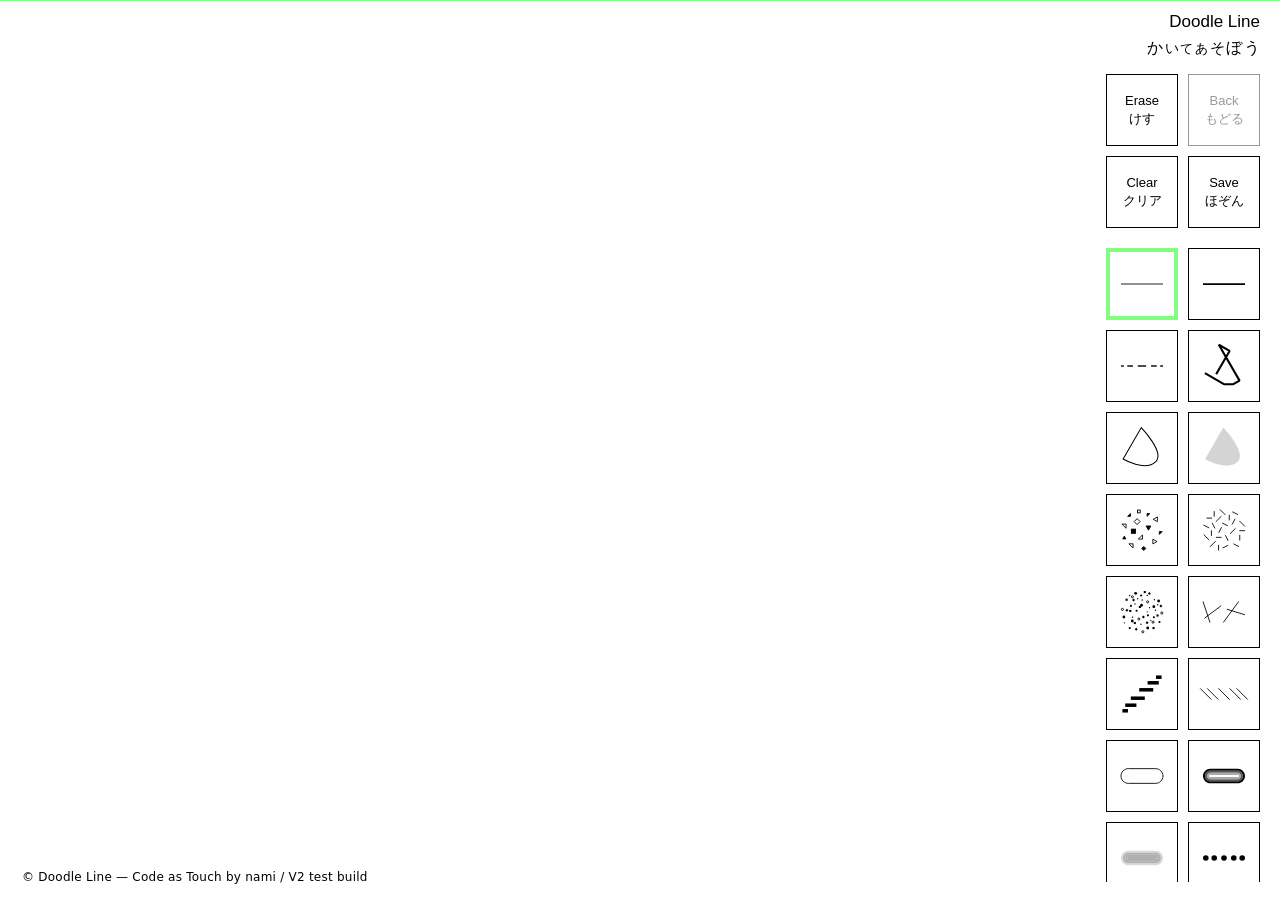
==== commit 0ec188d6: "Build refactored V2 prototype" ====
--- a/index-v2.html
+++ b/index-v2.html
@@ -2056,19 +2056,4 @@
 })();
 </script>
 
-
-<script id="doodle-line-v2-offline-registration">
-(() => {
-  'use strict';
-  if (!('serviceWorker' in navigator)) return;
-  if (location.protocol !== 'https:' && location.hostname !== 'localhost') return;
-  addEventListener('load', () => {
-    navigator.serviceWorker.register('./service-worker.js', { scope: './' })
-      .then(() => navigator.serviceWorker.ready)
-      .then(() => console.info('[DoodleLine V2] Offline cache ready.'))
-      .catch(error => console.warn('[DoodleLine V2] Offline cache setup failed:', error));
-  }, { once: true });
-})();
-</script>
-
 </body></html>
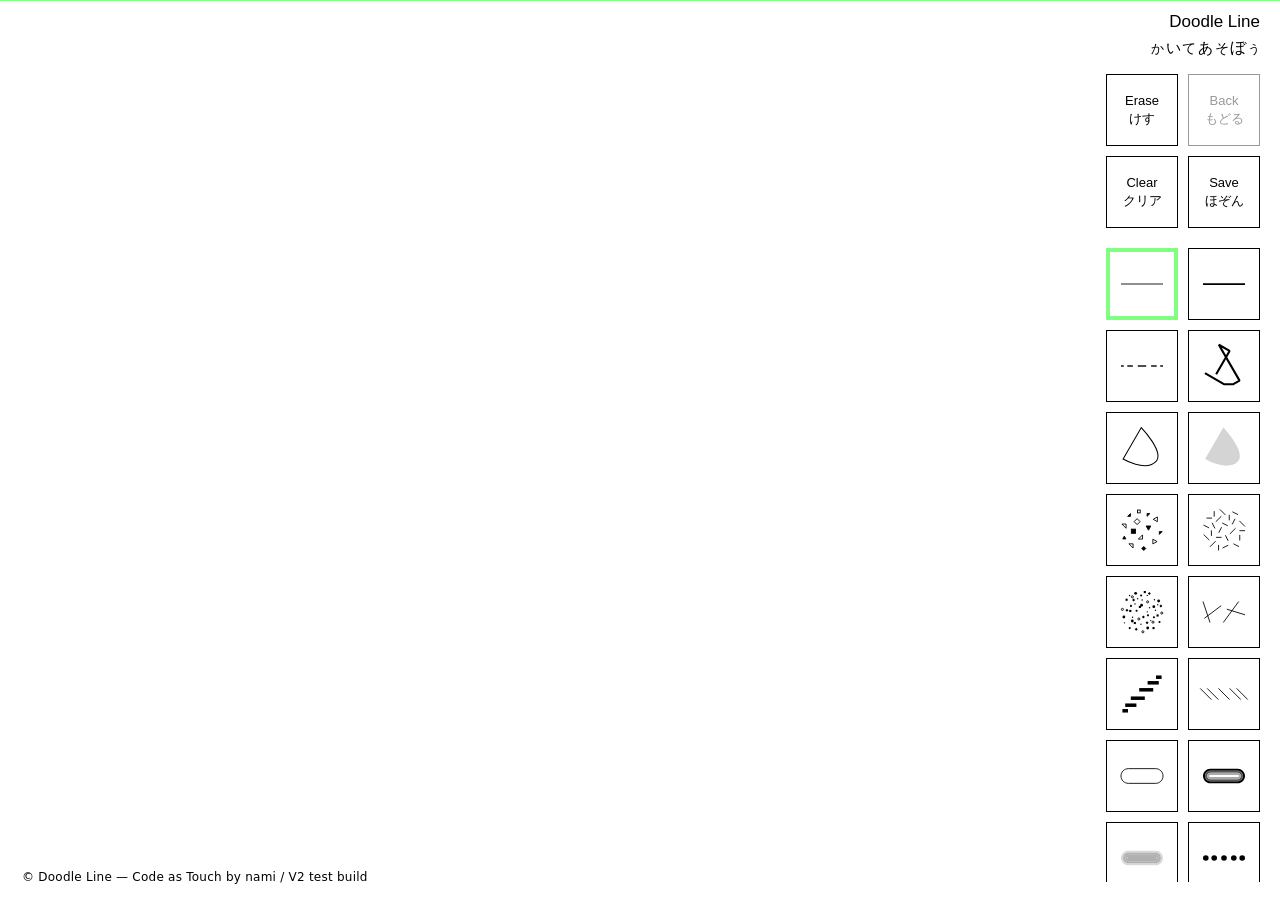
==== commit 3f0b73cd: "Build refactored V2 prototype" ====
--- a/index-v2.html
+++ b/index-v2.html
@@ -107,124 +107,18 @@
 
 
 <style id="doodle-line-v2-ui">
-  :root {
-    --tool-size: 72px;
-    --tool-gap: 10px;
-    --tool-width: calc(var(--tool-size) * 2 + var(--tool-gap));
-    --tool-right: 20px;
-  }
-
-  html, body {
-    overflow: hidden;
-    min-height: 100%;
-  }
-
-  body {
-    min-height: 100vh !important;
-  }
-
-  .utilitygrid {
-    position: fixed;
-    z-index: 1002;
-    top: 74px;
-    right: var(--tool-right);
-    display: grid;
-    grid-template-columns: repeat(2, var(--tool-size));
-    grid-auto-rows: var(--tool-size);
-    gap: var(--tool-gap);
-    width: var(--tool-width);
-  }
-
-  .utilitygrid .sidebtn,
-  #saveLink.sidebtn {
-    position: relative !important;
-    inset: auto !important;
-    width: var(--tool-size) !important;
-    height: var(--tool-size) !important;
-    margin: 0;
-    padding: 0;
-    border: 1px solid #000;
-    border-radius: 0 !important;
-    background: #fff;
-    color: #000;
-    text-decoration: none;
-    display: flex;
-    align-items: center;
-    justify-content: center;
-    cursor: pointer;
-    z-index: auto !important;
-  }
-
-  .utilitygrid .sidebtn span {
-    font: 400 13px/1.35 "Yu Gothic UI", "Yu Gothic", Meiryo, sans-serif;
-  }
-
-  .thumbbar {
-    position: fixed !important;
-    z-index: 905;
-    top: 248px !important;
-    right: var(--tool-right) !important;
-    bottom: 18px;
-    width: var(--tool-width);
-    overflow-x: hidden;
-    overflow-y: auto;
-    overscroll-behavior: contain;
-    scrollbar-width: none;
-    padding: 0 0 2px;
-  }
-
-  .thumbbar::-webkit-scrollbar {
-    display: none;
-  }
-
-  .thumbgrid {
-    display: grid !important;
-    grid-template-columns: repeat(2, var(--tool-size)) !important;
-    grid-auto-rows: var(--tool-size);
-    gap: var(--tool-gap) !important;
-    width: var(--tool-width);
-  }
-
-  .thumb {
-    width: var(--tool-size) !important;
-    height: var(--tool-size) !important;
-    border-radius: 0 !important;
-    box-sizing: border-box;
-  }
-
-  .thumb.active {
-    outline: 4px solid var(--accent) !important;
-    outline-offset: -4px;
-  }
-
-  .thumb[data-seat^="H"]::after {
-    content: "new";
-    position: absolute;
-    right: 4px;
-    bottom: 3px;
-    font: 400 9px/1 system-ui, sans-serif;
-    letter-spacing: .04em;
-    background: rgba(255,255,255,.82);
-  }
-
-  .pill,
-  .tagline {
-    right: var(--tool-right) !important;
-  }
-
-  #mobile-note {
-    display: none !important;
-  }
-
-  @media (max-height: 520px) {
-    :root { --tool-size: 60px; --tool-gap: 8px; }
-    .utilitygrid { top: 58px; }
-    .thumbbar { top: 194px !important; }
-    .pill { top: 8px; }
-    .tagline { top: 31px; }
-  }
+:root{--tool-size:72px;--tool-gap:10px;--tool-right:20px;--tool-width:calc(var(--tool-size)*2 + var(--tool-gap))}
+html,body{overflow:hidden;min-height:100%}body{min-height:100vh!important}
+.utilitygrid{position:fixed;z-index:1002;top:74px;right:var(--tool-right);display:grid;grid-template-columns:repeat(2,var(--tool-size));grid-auto-rows:var(--tool-size);gap:var(--tool-gap);width:var(--tool-width)}
+.utilitygrid .sidebtn,#saveLink.sidebtn{position:relative!important;inset:auto!important;width:var(--tool-size)!important;height:var(--tool-size)!important;margin:0;padding:0;border:1px solid #000;border-radius:0!important;background:#fff;color:#000;text-decoration:none;display:flex;align-items:center;justify-content:center;cursor:pointer;z-index:auto!important}
+.utilitygrid .sidebtn span{font:400 13px/1.35 "Yu Gothic UI","Yu Gothic",Meiryo,sans-serif}
+.thumbbar{position:fixed!important;z-index:905;top:248px!important;right:var(--tool-right)!important;bottom:18px;width:var(--tool-width);overflow-x:hidden;overflow-y:auto;overscroll-behavior:contain;scrollbar-width:none;padding:0 0 2px}.thumbbar::-webkit-scrollbar{display:none}
+.thumbgrid{display:grid!important;grid-template-columns:repeat(2,var(--tool-size))!important;grid-auto-rows:var(--tool-size);gap:var(--tool-gap)!important;width:var(--tool-width)}
+.thumb{width:var(--tool-size)!important;height:var(--tool-size)!important;border-radius:0!important;box-sizing:border-box}.thumb.active{outline:4px solid var(--accent)!important;outline-offset:-4px}
+.thumb[data-seat^="H"]::after{content:"new";position:absolute;right:4px;bottom:3px;font:400 9px/1 system-ui,sans-serif;letter-spacing:.04em;background:rgba(255,255,255,.82)}
+.pill,.tagline{right:var(--tool-right)!important}#mobile-note{display:none!important}
+@media(max-height:520px){:root{--tool-size:60px;--tool-gap:8px}.utilitygrid{top:58px}.thumbbar{top:194px!important}.pill{top:8px}.tagline{top:31px}}
 </style>
-
 </head>
 <body>
   <div id="wrap">
@@ -258,7 +152,7 @@
   try{ console.info('[DoodleLine] v12-51e.r3c-purge loaded'); }catch(_){ }
 
     // 固定 Seat -> Brush（RESET v11-6c）
-    const seatOrder = ["A1", "A2", "A3", "B4", "B5", "B6", "C7", "C8", "C9", "D10", "D11", "D12", "E13", "E14", "E15", "F16", "F17", "F18", "G19", "G20", "G21", "H22", "H23", "H24", "H25", "H26", "H27"];
+    const seatOrder = ["A1","A2","A3","B4","B5","B6","C7","C8","C9","D10","D11","D12","E13","E14","E15","F16","F17","F18","G19","G20","G21","H22","H23","H24","H25","H26","H27"];
     const FIXED_SEAT_TO_BRUSH = {
   "A1": "brush.line_fine",
   "A2": "brush.line_bit",
@@ -326,13 +220,13 @@
 'brush.vStripesD12': { params:{...p(B), width:{min:1,max:1}, vstripes:{ lenMin:12, lenMax:48, pitch:30 }}},
 'brush.sprinkle_cross': { params:{...p(B), width:{min:1,max:1}, cross:{ size:8, minGap:12 }}},
  'brush.seg_wander': { params:{...p(B), width:{min:1,max:1}, rseg:{ pitch:40, lenScale:3.6, fracMin:0.5, fracMax:0.6667, stepMul:0.35 }}},
- 'brush.sprinkle_oval': { params:{...p(B), width:{min:1,max:1}, spacingPx:14, ellip:{rx:8,ry:4,spread:48,minGap:14}}},
- 'brush.v2_echo':  { params:{...p(B), width:{min:1,max:1}, echo:{offset:8}}},
- 'brush.v2_wave':  { params:{...p(B), width:{min:1.5,max:1.5}, spacingPx:5, wave:{amplitude:10,frequency:0.55}}},
- 'brush.v2_beads': { params:{...p(B), width:{min:1,max:1}, spacingPx:18, beads:{small:2.5,large:6}}},
- 'brush.v2_weave': { params:{...p(B), width:{min:1,max:1}, spacingPx:14, weave:{length:14}}},
- 'brush.v2_sparks':{ params:{...p(B), width:{min:1,max:1}, spacingPx:24, sparks:{radiusMin:3,radiusMax:8}}},
- 'brush.v2_blocks':{ params:{...p(B), width:{min:1,max:1}, spacingPx:19, blocks:{sizeMin:5,sizeMax:13}}}
+ 'brush.sprinkle_oval':{params:{...p(B),width:{min:1,max:1},spacingPx:14,ellip:{rx:8,ry:4,spread:48,minGap:14}}},
+ 'brush.v2_echo':{params:{...p(B),width:{min:1,max:1},echo:{offset:8}}},
+ 'brush.v2_wave':{params:{...p(B),width:{min:1.5,max:1.5},spacingPx:5,wave:{amplitude:10,frequency:0.55}}},
+ 'brush.v2_beads':{params:{...p(B),width:{min:1,max:1},spacingPx:18,beads:{small:2.5,large:6}}},
+ 'brush.v2_weave':{params:{...p(B),width:{min:1,max:1},spacingPx:14,weave:{length:14}}},
+ 'brush.v2_sparks':{params:{...p(B),width:{min:1,max:1},spacingPx:24,sparks:{radiusMin:3,radiusMax:8}}},
+ 'brush.v2_blocks':{params:{...p(B),width:{min:1,max:1},spacingPx:19,blocks:{sizeMin:5,sizeMax:13}}}
 };
     })();
 
@@ -369,74 +263,24 @@
     function fillWhite(){ ctx.save(); ctx.setTransform(1,0,0,1,0,0); resetStrokeState(ctx); ctx.fillStyle='#fff'; ctx.fillRect(0,0,cvs.width,cvs.height); ctx.restore(); }
     function clearOverlay(){ ovctx.save(); ovctx.setTransform(dpr,0,0,dpr,0,0); resetStrokeState(ovctx); ovctx.clearRect(0,0,ov.width,ov.height); ovctx.restore(); }
 
-    const UNDO_MAX_BYTES = 96 * 1024 * 1024;
-    const undoStack=[];
-    let undoBytes=0;
-    function updateBackEnabled(){ const b=document.getElementById('backBtn'); if(b) b.disabled=(undoStack.length===0); }
-    function _makeSnapshot(){
-      try{
-        const off=document.createElement('canvas');
-        off.width=cvs.width; off.height=cvs.height;
-        off._dpr=dpr;
-        off._bytes=off.width*off.height*4;
-        const g=off.getContext('2d');
-        g.setTransform(1,0,0,1,0,0);
-        g.drawImage(cvs,0,0);
-        return off;
-      }catch(e){ return null; }
-    }
-    function pushSnapshot(){
-      const s=_makeSnapshot(); if(!s) return;
-      const bytes=s._bytes||0;
-      while(undoStack.length && undoBytes+bytes>UNDO_MAX_BYTES){
-        const removed=undoStack.shift(); undoBytes-=removed._bytes||0;
-      }
-      if(bytes<=UNDO_MAX_BYTES){ undoStack.push(s); undoBytes+=bytes; }
-      updateBackEnabled();
-    }
-    function paintSnapshot(s){
-      if(!s) return;
-      ctx.save(); ctx.setTransform(1,0,0,1,0,0); resetStrokeState(ctx);
-      ctx.fillStyle='#fff'; ctx.fillRect(0,0,cvs.width,cvs.height);
-      const sourceDpr=s._dpr||dpr;
-      const scale=dpr/sourceDpr;
-      ctx.drawImage(s,0,0,s.width,s.height,0,0,s.width*scale,s.height*scale);
-      ctx.restore();
-    }
-    function restoreSnapshot(){
-      if(!undoStack.length) return;
-      const s=undoStack.pop(); undoBytes-=s._bytes||0;
-      paintSnapshot(s); updateBackEnabled();
-    }
-
-    let canvasInitialized=false;
+    const UNDO_MAX_BYTES=96*1024*1024;
+    const undoStack=[]; let undoBytes=0;
+    function updateBackEnabled(){const b=document.getElementById('backBtn');if(b)b.disabled=(undoStack.length===0)}
+    function _makeSnapshot(){try{const off=document.createElement('canvas');off.width=cvs.width;off.height=cvs.height;off._dpr=dpr;off._bytes=off.width*off.height*4;const g=off.getContext('2d');g.setTransform(1,0,0,1,0,0);g.drawImage(cvs,0,0);return off}catch(e){return null}}
+    function pushSnapshot(){const s=_makeSnapshot();if(!s)return false;const bytes=s._bytes||0;while(undoStack.length&&undoBytes+bytes>UNDO_MAX_BYTES){const old=undoStack.shift();undoBytes-=old._bytes||0}if(bytes>UNDO_MAX_BYTES)return false;undoStack.push(s);undoBytes+=bytes;updateBackEnabled();return true}
+    function paintSnapshot(s){if(!s)return;ctx.save();ctx.setTransform(1,0,0,1,0,0);resetStrokeState(ctx);ctx.fillStyle='#fff';ctx.fillRect(0,0,cvs.width,cvs.height);const k=dpr/(s._dpr||dpr);ctx.drawImage(s,0,0,s.width,s.height,0,0,s.width*k,s.height*k);ctx.restore()}
+    function restoreSnapshot(){if(!undoStack.length)return;const s=undoStack.pop();undoBytes-=s._bytes||0;paintSnapshot(s);updateBackEnabled()}
+
     function resize(){
-      const previous=canvasInitialized?_makeSnapshot():null;
-      const cssW=Math.max(1,window.innerWidth), cssH=Math.max(1,window.innerHeight);
-      const MAX_PIXELS=16*1024*1024;
-      const deviceDpr=Math.max(1,window.devicePixelRatio||1);
-      dpr=Math.max(1,Math.min(2,deviceDpr,Math.sqrt(MAX_PIXELS/(cssW*cssH))));
-      cvs.style.width=cssW+'px'; cvs.style.height=cssH+'px';
-      cvs.width=Math.max(1,Math.floor(cssW*dpr)); cvs.height=Math.max(1,Math.floor(cssH*dpr));
-      ctx.setTransform(dpr,0,0,dpr,0,0);
-      ov.style.width=cvs.style.width; ov.style.height=cvs.style.height;
-      ov.width=cvs.width; ov.height=cvs.height;
-      ovctx.setTransform(dpr,0,0,dpr,0,0); clearOverlay();
-      fillWhite();
-      if(previous) paintSnapshot(previous);
-      canvasInitialized=true;
-      updateBackEnabled(); layoutThumbbar();
-    }
-    let resizeFrame=0;
-    addEventListener('resize', function(){
-      cancelAnimationFrame(resizeFrame);
-      resizeFrame=requestAnimationFrame(resize);
-    }, {passive:true});
-    resize();
-
-    function layoutThumbbar(){
-      // V2 layout is CSS-driven. No listener registration belongs here.
-    }
+      const previous=(cvs.width&&cvs.height)?_makeSnapshot():null;
+      const cssW=Math.max(1,innerWidth),cssH=Math.max(1,innerHeight),MAX_PIXELS=16*1024*1024;
+      dpr=Math.max(1,Math.min(2,devicePixelRatio||1,Math.sqrt(MAX_PIXELS/(cssW*cssH))));
+      cvs.style.width=cssW+'px';cvs.style.height=cssH+'px';cvs.width=Math.floor(cssW*dpr);cvs.height=Math.floor(cssH*dpr);ctx.setTransform(dpr,0,0,dpr,0,0);
+      ov.style.width=cvs.style.width;ov.style.height=cvs.style.height;ov.width=cvs.width;ov.height=cvs.height;ovctx.setTransform(dpr,0,0,dpr,0,0);clearOverlay();fillWhite();if(previous)paintSnapshot(previous);updateBackEnabled();layoutThumbbar();
+    }
+    let resizeFrame=0;addEventListener('resize',()=>{cancelAnimationFrame(resizeFrame);resizeFrame=requestAnimationFrame(resize)},{passive:true});resize();
+
+    function layoutThumbbar(){/* CSS-driven in V2 */}
 
     /* removed duplicate updateTaglineSizes */
 
@@ -502,9 +346,9 @@
       ctx.restore();
     }
 
-    // Seat/Brush — one canonical map only
+    // Seat/Brush — one canonical map
     let activeSeatIdx=0;
-    const seatToBrush = FIXED_SEAT_TO_BRUSH;
+    const seatToBrush=FIXED_SEAT_TO_BRUSH;
     
     
     
@@ -537,18 +381,10 @@
       function dots(n){ for(let k=0;k<n;k++){ const x=pad+Math.random()*(W-2*pad), y=pad+Math.random()*(H-2*pad); const r=1+Math.random()*2; g.beginPath(); g.arc(x,y,r,0,Math.PI*2); g.fill(); } }
       function squaresStroke(n,sz){ for(let k=0;k<n;k++){ const x=Math.round(pad+Math.random()*(W-2*pad-sz)); const y=Math.round(pad+Math.random()*(H-2*pad-sz)); g.strokeRect(x+0.5,y+0.5,sz-1,sz-1);}}
       switch(base){
-        case 'brush.vStripesD12':
-          for(let x=16;x<=56;x+=10) line(x,14,x,58,1);
-          break;
-        case 'brush.sprinkle_cross':
-          for(let y=20;y<=52;y+=16){ line(20,y,28,y,1); line(24,y-4,24,y+4,1); line(44,y,52,y,1); line(48,y-4,48,y+4,1); }
-          break;
-        case 'brush.seg_wander':
-          line(14,18,42,30,1); line(30,46,58,18,1); line(16,54,48,50,1);
-          break;
-        case 'brush.bigDotF18_72':
-          g.beginPath(); g.arc(36,36,17,0,Math.PI*2); g.stroke();
-          break;
+        case 'brush.vStripesD12':for(let x=16;x<=56;x+=10)line(x,14,x,58,1);break;
+        case 'brush.sprinkle_cross':for(let y=20;y<=52;y+=16){line(20,y,28,y,1);line(24,y-4,24,y+4,1);line(44,y,52,y,1);line(48,y-4,48,y+4,1)}break;
+        case 'brush.seg_wander':line(14,18,42,30,1);line(30,46,58,18,1);line(16,54,48,50,1);break;
+        case 'brush.bigDotF18_72':g.beginPath();g.arc(36,36,17,0,Math.PI*2);g.stroke();break;
 
         case 'brush.empty':
           g.strokeStyle='#aaa'; g.lineWidth=1.2;
@@ -571,38 +407,19 @@
           g.lineCap='butt';
           for(let s=pad; s<W-pad; s+=14){ line(pad, H-pad, pad+Math.min(W-2*pad, s+8), H-pad, 2); }
           break;
-        case 'brush.hatch_slash':
-          g.lineCap='butt';
-          for(let y=pad; y<H-pad; y+=10){ line(pad,y,pad+16,y-16,1); }
-          break;
-        case 'brush.v2_echo':
-          line(12,28,60,28,1); line(12,36,60,36,1); line(12,44,60,44,1);
-          break;
-        case 'brush.v2_wave':
-          g.beginPath();
-          for(let x=10;x<=62;x+=2){ const y=36+Math.sin((x-10)*0.24)*10; if(x===10) g.moveTo(x,y); else g.lineTo(x,y); }
-          g.stroke();
-          break;
-        case 'brush.v2_beads':
-          for(let x=14,i=0;x<=58;x+=11,i++){ g.beginPath(); g.arc(x,36,i%2?6:2.5,0,Math.PI*2); i%2?g.stroke():g.fill(); }
-          break;
-        case 'brush.v2_weave':
-          for(let x=16,i=0;x<=56;x+=10,i++) line(x-5,36+(i%2?-7:7),x+5,36+(i%2?7:-7),1);
-          break;
-        case 'brush.v2_sparks':
-          for(const [x,y] of [[22,26],[47,39],[28,53]]){ line(x-5,y,x+5,y,1); line(x,y-5,x,y+5,1); }
-          break;
-        case 'brush.v2_blocks':
-          for(let x=14,i=0;x<=56;x+=14,i++){ const s=i%2?12:6; g.strokeRect(x-s/2,36-s/2,s,s); }
-          break;
-        default: dots(8); break;
+        case 'brush.hatch_slash':g.lineCap='butt';for(let y=pad;y<H-pad;y+=10)line(pad,y,pad+16,y-16,1);break;
+        case 'brush.v2_echo':line(12,28,60,28,1);line(12,36,60,36,1);line(12,44,60,44,1);break;
+        case 'brush.v2_wave':g.beginPath();for(let x=10;x<=62;x+=2){const y=36+Math.sin((x-10)*.24)*10;x===10?g.moveTo(x,y):g.lineTo(x,y)}g.stroke();break;
+        case 'brush.v2_beads':for(let x=14,i=0;x<=58;x+=11,i++){g.beginPath();g.arc(x,36,i%2?6:2.5,0,Math.PI*2);i%2?g.stroke():g.fill()}break;
+        case 'brush.v2_weave':for(let x=16,i=0;x<=56;x+=10,i++)line(x-5,36+(i%2?-7:7),x+5,36+(i%2?7:-7),1);break;
+        case 'brush.v2_sparks':for(const [x,y] of [[22,26],[47,39],[28,53]]){line(x-5,y,x+5,y,1);line(x,y-5,x,y+5,1)}break;
+        case 'brush.v2_blocks':for(let x=14,i=0;x<=56;x+=14,i++){const s=i%2?12:6;g.strokeRect(x-s/2,36-s/2,s,s)}break;
+        default:dots(8);break;
       }
       const url=off.toDataURL(); __thumbCache.set(key,url); return url;
     }
 
-    function attachSeatHandlers(btn, seatIdx){
-      btn.addEventListener('click', function(){ setActiveSeat(seatIdx); });
-    }
+    function attachSeatHandlers(btn,seatIdx){btn.addEventListener('click',()=>setActiveSeat(seatIdx))}
 
   /* == inline thumbs (SVG) == */
   const THUMBS_SVG = {
@@ -677,9 +494,7 @@
           const L=this.L; if(!(L>0)) return {x:path[0].x,y:path[0].y,tx:1,ty:0,v:0,seg:0,tGlob:0};
           if(s<=0) return {x:path[0].x,y:path[0].y,tx:segUx[0],ty:segUy[0],v:segV[0], seg:0, tGlob:0};
           if(s>=L) return {x:path[n-1].x,y:path[n-1].y,tx:segUx[n-2],ty:segUy[n-2],v:segV[n-2], seg:n-2, tGlob:1};
-          let lo=1, hi=n-1;
-          while(lo<hi){ const mid=(lo+hi)>>1; if(cumD[mid]<s) lo=mid+1; else hi=mid; }
-          const i=lo;
+          let lo=1,hi=n-1;while(lo<hi){const mid=(lo+hi)>>1;if(cumD[mid]<s)lo=mid+1;else hi=mid}const i=lo;
           const i0=i-1; const segLen = (cumD[i]-cumD[i0])||1;
           const r=(s-cumD[i0])/segLen;
           const ax=path[i0].x, ay=path[i0].y, bx=path[i].x, by=path[i].y;
@@ -1506,15 +1321,7 @@
   'brush.sprinkle_cross': 'immediate',
   'brush.seg_wander': 'immediate',
   'brush.bigDotF18_72': 'immediate',
-  'brush.bigCircleF18_72': 'immediate',
-  'brush.sprinkle_oval': 'immediate',
-  'brush.v2_echo': 'immediate',
-  'brush.v2_wave': 'immediate',
-  'brush.v2_beads': 'immediate',
-  'brush.v2_weave': 'immediate',
-  'brush.v2_sparks': 'immediate',
-  'brush.v2_blocks': 'immediate'
-}
+  'brush.bigCircleF18_72': 'immediate', 'brush.sprinkle_oval': 'immediate'}
     function modeOf(base){ return RENDER_MODE[base] || 'immediate'; }
 
     // ===== Router & stroke control =====
@@ -1560,86 +1367,20 @@
     
 
     function forEachV2Point(a,b,cfg,key,spacing,visit){
-      ensureBrushState(cfg);
-      const S=cfg._state;
-      const tick=window.__strokeTick|0;
-      const tickKey=key+'Tick', residKey=key+'Resid', indexKey=key+'Index';
-      if(S[tickKey]!==tick){
-        S[tickKey]=tick; S[residKey]=spacing; S[indexKey]=0;
-        delete S[key+'Prev'];
-      }
-      const dx=b.x-a.x, dy=b.y-a.y, dist=Math.hypot(dx,dy);
-      if(!(dist>0)) return;
-      const ux=dx/dist, uy=dy/dist;
-      let remain=dist, local=0, resid=Math.max(0.001,S[residKey]||spacing);
-      while(remain>=resid){
-        local+=resid;
-        const index=S[indexKey]++;
-        visit(a.x+ux*local,a.y+uy*local,ux,uy,index,S);
-        remain-=resid;
-        resid=spacing;
-      }
-      S[residKey]=resid-remain;
-    }
-
+      ensureBrushState(cfg);const S=cfg._state,tick=window.__strokeTick|0,tk=key+'Tick',rk=key+'Resid',ik=key+'Index';
+      if(S[tk]!==tick){S[tk]=tick;S[rk]=spacing;S[ik]=0;delete S[key+'Prev']}
+      const dx=b.x-a.x,dy=b.y-a.y,dist=Math.hypot(dx,dy);if(!(dist>0))return;const ux=dx/dist,uy=dy/dist;let remain=dist,local=0,resid=Math.max(.001,S[rk]||spacing);
+      while(remain>=resid){local+=resid;visit(a.x+ux*local,a.y+uy*local,ux,uy,S[ik]++,S);remain-=resid;resid=spacing}S[rk]=resid-remain;
+    }
     function drawV2CandidateSegment(base,a,b){
-      const cfg=currentCfg(); if(!cfg||!a||!b) return;
-      const dx=b.x-a.x, dy=b.y-a.y, dist=Math.hypot(dx,dy); if(!(dist>0)) return;
-      const ux=dx/dist, uy=dy/dist, nx=-uy, ny=ux;
-      ctx.save(); resetStrokeState(ctx); ctx.strokeStyle='#000'; ctx.fillStyle='#000';
-
-      if(base==='brush.v2_echo'){
-        const offset=(cfg.echo&&cfg.echo.offset)||8;
-        ctx.lineWidth=1;
-        for(const n of [-offset,0,offset]){
-          ctx.beginPath(); ctx.moveTo(a.x+nx*n,a.y+ny*n); ctx.lineTo(b.x+nx*n,b.y+ny*n); ctx.stroke();
-        }
-      }else if(base==='brush.v2_wave'){
-        const spacing=cfg.spacingPx||5;
-        const amp=(cfg.wave&&cfg.wave.amplitude)||10;
-        const freq=(cfg.wave&&cfg.wave.frequency)||0.55;
-        forEachV2Point(a,b,cfg,'v2wave',spacing,(x,y,px,py,index,S)=>{
-          const qx=x-py*Math.sin(index*freq)*amp;
-          const qy=y+px*Math.sin(index*freq)*amp;
-          const prev=S.v2wavePrev;
-          if(prev){ ctx.lineWidth=(cfg.width&&cfg.width.min)||1.5; ctx.beginPath(); ctx.moveTo(prev.x,prev.y); ctx.lineTo(qx,qy); ctx.stroke(); }
-          S.v2wavePrev={x:qx,y:qy};
-        });
-      }else if(base==='brush.v2_beads'){
-        const small=(cfg.beads&&cfg.beads.small)||2.5;
-        const large=(cfg.beads&&cfg.beads.large)||6;
-        forEachV2Point(a,b,cfg,'v2beads',cfg.spacingPx||18,(x,y,_px,_py,index)=>{
-          const r=index%2?large:small;
-          ctx.beginPath(); ctx.arc(x,y,r,0,Math.PI*2);
-          if(index%2){ ctx.lineWidth=1; ctx.stroke(); }else{ ctx.fill(); }
-        });
-      }else if(base==='brush.v2_weave'){
-        const length=(cfg.weave&&cfg.weave.length)||14;
-        forEachV2Point(a,b,cfg,'v2weave',cfg.spacingPx||14,(x,y,px,py,index)=>{
-          const sign=index%2?1:-1;
-          const ax=(px+(-py)*sign)/Math.SQRT2;
-          const ay=(py+px*sign)/Math.SQRT2;
-          ctx.lineWidth=1; ctx.beginPath();
-          ctx.moveTo(x-ax*length/2,y-ay*length/2); ctx.lineTo(x+ax*length/2,y+ay*length/2); ctx.stroke();
-        });
-      }else if(base==='brush.v2_sparks'){
-        const opt=cfg.sparks||{};
-        forEachV2Point(a,b,cfg,'v2sparks',cfg.spacingPx||24,(x,y,_px,_py,index)=>{
-          const r=(opt.radiusMin||3)+((index*7)%10)/9*((opt.radiusMax||8)-(opt.radiusMin||3));
-          ctx.lineWidth=1; ctx.beginPath();
-          ctx.moveTo(x-r,y); ctx.lineTo(x+r,y); ctx.moveTo(x,y-r); ctx.lineTo(x,y+r);
-          ctx.moveTo(x-r*.55,y-r*.55); ctx.lineTo(x+r*.55,y+r*.55);
-          ctx.stroke();
-        });
-      }else if(base==='brush.v2_blocks'){
-        const opt=cfg.blocks||{};
-        forEachV2Point(a,b,cfg,'v2blocks',cfg.spacingPx||19,(x,y,px,py,index)=>{
-          const min=opt.sizeMin||5, max=opt.sizeMax||13;
-          const size=min+((index*5)%8)/7*(max-min);
-          ctx.save(); ctx.translate(x,y); ctx.rotate(Math.atan2(py,px)); ctx.lineWidth=1;
-          ctx.strokeRect(-size/2,-size/2,size,size); ctx.restore();
-        });
-      }
+      const cfg=currentCfg();if(!cfg||!a||!b)return;const dx=b.x-a.x,dy=b.y-a.y,dist=Math.hypot(dx,dy);if(!(dist>0))return;const ux=dx/dist,uy=dy/dist,nx=-uy,ny=ux;
+      ctx.save();resetStrokeState(ctx);ctx.strokeStyle='#000';ctx.fillStyle='#000';
+      if(base==='brush.v2_echo'){const o=cfg.echo?.offset||8;ctx.lineWidth=1;for(const n of [-o,0,o]){ctx.beginPath();ctx.moveTo(a.x+nx*n,a.y+ny*n);ctx.lineTo(b.x+nx*n,b.y+ny*n);ctx.stroke()}}
+      else if(base==='brush.v2_wave'){const amp=cfg.wave?.amplitude||10,freq=cfg.wave?.frequency||.55;forEachV2Point(a,b,cfg,'v2wave',cfg.spacingPx||5,(x,y,px,py,i,S)=>{const qx=x-py*Math.sin(i*freq)*amp,qy=y+px*Math.sin(i*freq)*amp,prev=S.v2wavePrev;if(prev){ctx.lineWidth=cfg.width?.min||1.5;ctx.beginPath();ctx.moveTo(prev.x,prev.y);ctx.lineTo(qx,qy);ctx.stroke()}S.v2wavePrev={x:qx,y:qy}})}
+      else if(base==='brush.v2_beads'){const small=cfg.beads?.small||2.5,large=cfg.beads?.large||6;forEachV2Point(a,b,cfg,'v2beads',cfg.spacingPx||18,(x,y,_x,_y,i)=>{const r=i%2?large:small;ctx.beginPath();ctx.arc(x,y,r,0,Math.PI*2);i%2?(ctx.lineWidth=1,ctx.stroke()):ctx.fill()})}
+      else if(base==='brush.v2_weave'){const len=cfg.weave?.length||14;forEachV2Point(a,b,cfg,'v2weave',cfg.spacingPx||14,(x,y,px,py,i)=>{const s=i%2?1:-1,ax=(px-py*s)/Math.SQRT2,ay=(py+px*s)/Math.SQRT2;ctx.lineWidth=1;ctx.beginPath();ctx.moveTo(x-ax*len/2,y-ay*len/2);ctx.lineTo(x+ax*len/2,y+ay*len/2);ctx.stroke()})}
+      else if(base==='brush.v2_sparks'){const opt=cfg.sparks||{};forEachV2Point(a,b,cfg,'v2sparks',cfg.spacingPx||24,(x,y,_x,_y,i)=>{const r=(opt.radiusMin||3)+((i*7)%10)/9*((opt.radiusMax||8)-(opt.radiusMin||3));ctx.lineWidth=1;ctx.beginPath();ctx.moveTo(x-r,y);ctx.lineTo(x+r,y);ctx.moveTo(x,y-r);ctx.lineTo(x,y+r);ctx.moveTo(x-r*.55,y-r*.55);ctx.lineTo(x+r*.55,y+r*.55);ctx.stroke()})}
+      else if(base==='brush.v2_blocks'){const opt=cfg.blocks||{};forEachV2Point(a,b,cfg,'v2blocks',cfg.spacingPx||19,(x,y,px,py,i)=>{const min=opt.sizeMin||5,max=opt.sizeMax||13,s=min+((i*5)%8)/7*(max-min);ctx.save();ctx.translate(x,y);ctx.rotate(Math.atan2(py,px));ctx.lineWidth=1;ctx.strokeRect(-s/2,-s/2,s,s);ctx.restore()})}
       ctx.restore();
     }
 
@@ -1689,7 +1430,7 @@
         }
 
         // ---- immediate 系 ----
-        if(base.indexOf('brush.v2_')===0){ drawV2CandidateSegment(base,a,b); return; }
+        if(base.indexOf('brush.v2_')===0){drawV2CandidateSegment(base,a,b);return}
         switch(base){
           case 'brush.bigCircleF18_72': if(typeof drawSingleCircleF18==='function') drawSingleCircleF18(a,b); else stroke(a,b); return;
           case 'brush.bigDotF18_72': if(typeof drawDotSegment==='function') drawDotSegment(a,b); else stroke(a,b); return;
@@ -1910,75 +1651,13 @@
       ctx.restore();
     }
 
-    // 入力 — one active pointer, pointer capture, and cancellable strokes
-    let activePointerId=null;
-    let strokeSnapshotPushed=false;
-    let lastInputPoint=null;
-
-    function inputPoint(e){
-      const r=cvs.getBoundingClientRect();
-      return {x:e.clientX-r.left,y:e.clientY-r.top,t:performance.now(),p:(e.pressure>0?e.pressure:0.5)};
-    }
-
-    function beginStroke(e){
-      if(activePointerId!==null) return;
-      if(e.pointerType==='mouse' && e.button!==0) return;
-      e.preventDefault();
-      activePointerId=e.pointerId;
-      try{ cvs.setPointerCapture(e.pointerId); }catch(_){ }
-      window.__strokeTick=((window.__strokeTick|0)+1)|0;
-      resetStrokeState(ctx); resetStrokeState(ovctx);
-      drawing=true; pts.length=0; clearOverlay();
-      const first=inputPoint(e); pts.push(first); lastInputPoint=first;
-      strokeSnapshotPushed=false; __drawIndex=0; __rafPending=false;
-      const cfg=currentCfg(); ensureBrushState(cfg);
-      if(cfg&&cfg._state){
-        const S=cfg._state; S.occSnow=new Map(); S.bigDotsCenters=[]; S.snowPhase=0; S.snowDistAcc=0;
-        S.snowTotal=0; S.snowP=0.4+Math.random()*0.1; S.bigDotsDist=0; S.spraySide=(Math.random()<0.5?1:-1);
-        S.hatchResid=0; S.hatchAlt=0; if(S.segOut){S.segOut.remain=0;S.segOut.alt=0;S.segOut.acc=0;}
-      }
-    }
-
-    function moveStroke(e){
-      if(!drawing || e.pointerId!==activePointerId) return;
-      e.preventDefault();
-      const p=inputPoint(e);
-      const dx=lastInputPoint?p.x-lastInputPoint.x:0, dy=lastInputPoint?p.y-lastInputPoint.y:0;
-      const cfg=currentCfg();
-      const thin=cfg&&cfg.width&&cfg.width.min<=2;
-      if(thin && currentSeat().charAt(0)!=='E' && dx*dx+dy*dy<1.25*1.25) return;
-      if(!strokeSnapshotPushed){ pushSnapshot(); strokeSnapshotPushed=true; }
-      pts.push(p); lastInputPoint=p;
-      if(!__rafPending){ __rafPending=true; requestAnimationFrame(__flushDraw); }
-    }
-
-    function endStroke(e,cancelled){
-      if(activePointerId===null) return;
-      if(e&&e.pointerId!=null&&e.pointerId!==activePointerId) return;
-      if(cancelled){
-        __rafPending=false; drawing=false; pts=[]; clearOverlay();
-        if(strokeSnapshotPushed) restoreSnapshot();
-      }else{
-        if(e&&drawing){
-          const p=inputPoint(e);
-          const prev=pts[pts.length-1];
-          if(!prev||Math.hypot(p.x-prev.x,p.y-prev.y)>0.01){
-            if(!strokeSnapshotPushed){ pushSnapshot(); strokeSnapshotPushed=true; }
-            pts.push(p);
-          }
-        }
-        __flushDraw(); finish();
-      }
-      try{ if(cvs.hasPointerCapture(activePointerId)) cvs.releasePointerCapture(activePointerId); }catch(_){ }
-      activePointerId=null; strokeSnapshotPushed=false; lastInputPoint=null;
-    }
-
-    cvs.addEventListener('pointerdown',beginStroke,{passive:false});
-    cvs.addEventListener('pointermove',moveStroke,{passive:false});
-    cvs.addEventListener('pointerup',function(e){endStroke(e,false);});
-    cvs.addEventListener('pointercancel',function(e){endStroke(e,true);});
-    cvs.addEventListener('lostpointercapture',function(e){ if(drawing) endStroke(e,true); });
-    window.addEventListener('blur',function(){ if(drawing) endStroke(null,true); });
+    // 入力 — one active pointer with pointer capture
+    let activePointerId=null,strokeSnapshotPushed=false,lastInputPoint=null;
+    function inputPoint(e){const r=cvs.getBoundingClientRect();return{x:e.clientX-r.left,y:e.clientY-r.top,t:performance.now(),p:e.pressure>0?e.pressure:.5}}
+    function beginStroke(e){if(activePointerId!==null||(e.pointerType==='mouse'&&e.button!==0))return;e.preventDefault();activePointerId=e.pointerId;try{cvs.setPointerCapture(e.pointerId)}catch(_){}window.__strokeTick=((window.__strokeTick|0)+1)|0;resetStrokeState(ctx);resetStrokeState(ovctx);drawing=true;pts.length=0;clearOverlay();const first=inputPoint(e);pts.push(first);lastInputPoint=first;strokeSnapshotPushed=false;__drawIndex=0;__rafPending=false;const cfg=currentCfg();ensureBrushState(cfg);if(cfg&&cfg._state){const S=cfg._state;S.occSnow=new Map();S.bigDotsCenters=[];S.snowPhase=0;S.snowDistAcc=0;S.snowTotal=0;S.snowP=.4+Math.random()*.1;S.bigDotsDist=0;S.spraySide=Math.random()<.5?1:-1;S.hatchResid=0;S.hatchAlt=0;if(S.segOut){S.segOut.remain=0;S.segOut.alt=0;S.segOut.acc=0}}}
+    function moveStroke(e){if(!drawing||e.pointerId!==activePointerId)return;e.preventDefault();const p=inputPoint(e),dx=lastInputPoint?p.x-lastInputPoint.x:0,dy=lastInputPoint?p.y-lastInputPoint.y:0,cfg=currentCfg(),thin=cfg&&cfg.width&&cfg.width.min<=2;if(thin&&currentSeat().charAt(0)!=='E'&&dx*dx+dy*dy<1.5625)return;if(!strokeSnapshotPushed)strokeSnapshotPushed=pushSnapshot();pts.push(p);lastInputPoint=p;if(!__rafPending){__rafPending=true;requestAnimationFrame(__flushDraw)}}
+    function endStroke(e,cancelled){if(activePointerId===null||(e&&e.pointerId!=null&&e.pointerId!==activePointerId))return;if(cancelled){__rafPending=false;drawing=false;pts=[];clearOverlay();if(strokeSnapshotPushed)restoreSnapshot()}else{if(e&&drawing){const p=inputPoint(e),prev=pts[pts.length-1];if(!prev||Math.hypot(p.x-prev.x,p.y-prev.y)>.01)pts.push(p)}__flushDraw();finish()}try{if(cvs.hasPointerCapture(activePointerId))cvs.releasePointerCapture(activePointerId)}catch(_){}activePointerId=null;strokeSnapshotPushed=false;lastInputPoint=null}
+    cvs.addEventListener('pointerdown',beginStroke,{passive:false});cvs.addEventListener('pointermove',moveStroke,{passive:false});cvs.addEventListener('pointerup',e=>endStroke(e,false));cvs.addEventListener('pointercancel',e=>endStroke(e,true));cvs.addEventListener('lostpointercapture',e=>{if(drawing)endStroke(e,true)});addEventListener('blur',()=>{if(drawing)endStroke(null,true)});
 
     // サイドボタン
     (function(){
@@ -1989,22 +1668,7 @@
       if(eraserBtn) eraserBtn.addEventListener('click', function(){ setEraserActive(!__eraserActive); eraserBtn.classList.add('pressed'); setTimeout(()=>eraserBtn.classList.remove('pressed'),120); });
       if(backBtn)   backBtn.addEventListener('click', function(){ restoreSnapshot(); backBtn.classList.add('pressed'); setTimeout(()=>backBtn.classList.remove('pressed'),120); });
       if(clearBtn)  clearBtn.addEventListener('click', function(){ pushSnapshot(); fillWhite(); clearBtn.classList.add('pressed'); setTimeout(()=>clearBtn.classList.remove('pressed'),120); });
-      if(saveLink) saveLink.addEventListener('click', function(){
-        try{
-          const out=document.createElement('canvas');
-          out.width=cvs.width; out.height=cvs.height;
-          const g=out.getContext('2d');
-          g.setTransform(1,0,0,1,0,0); g.fillStyle='#fff'; g.fillRect(0,0,out.width,out.height); g.drawImage(cvs,0,0);
-          out.toBlob(function(blob){
-            if(!blob){ console.error('PNG save failed: empty Blob'); return; }
-            const now=new Date();
-            const ts=now.getFullYear().toString()+String(now.getMonth()+1).padStart(2,'0')+String(now.getDate()).padStart(2,'0')+'_'+String(now.getHours()).padStart(2,'0')+String(now.getMinutes()).padStart(2,'0')+String(now.getSeconds()).padStart(2,'0');
-            const url=URL.createObjectURL(blob); const a=document.createElement('a');
-            a.download='doodle-line_'+ts+'.png'; a.href=url; document.body.appendChild(a); a.click(); a.remove();
-            setTimeout(function(){ URL.revokeObjectURL(url); },1000);
-          },'image/png');
-        }catch(e){ console.error('PNG save failed:',e); }
-      });
+      if(saveLink)saveLink.addEventListener('click',()=>{try{const out=document.createElement('canvas');out.width=cvs.width;out.height=cvs.height;const g=out.getContext('2d');g.setTransform(1,0,0,1,0,0);g.fillStyle='#fff';g.fillRect(0,0,out.width,out.height);g.drawImage(cvs,0,0);out.toBlob(blob=>{if(!blob)return console.error('PNG save failed: empty Blob');const now=new Date(),ts=now.getFullYear()+String(now.getMonth()+1).padStart(2,'0')+String(now.getDate()).padStart(2,'0')+'_'+String(now.getHours()).padStart(2,'0')+String(now.getMinutes()).padStart(2,'0')+String(now.getSeconds()).padStart(2,'0'),url=URL.createObjectURL(blob),a=document.createElement('a');a.download='doodle-line_'+ts+'.png';a.href=url;document.body.appendChild(a);a.click();a.remove();setTimeout(()=>URL.revokeObjectURL(url),1000)},'image/png')}catch(e){console.error('PNG save failed:',e)}});
       updateBackEnabled();
     })();
 
@@ -2056,4 +1720,24 @@
 })();
 </script>
 
+<script id="doodle-line-offline-registration">
+(function () {
+  'use strict';
+  if (!('serviceWorker' in navigator)) return;
+
+  window.addEventListener('load', function () {
+    navigator.serviceWorker.register('./service-worker.js', { scope: './' })
+      .then(function () {
+        return navigator.serviceWorker.ready;
+      })
+      .then(function () {
+        console.info('[DoodleLine] Offline cache ready.');
+      })
+      .catch(function (error) {
+        console.warn('[DoodleLine] Offline cache setup failed:', error);
+      });
+  }, { once: true });
+})();
+</script>
+
 </body></html>
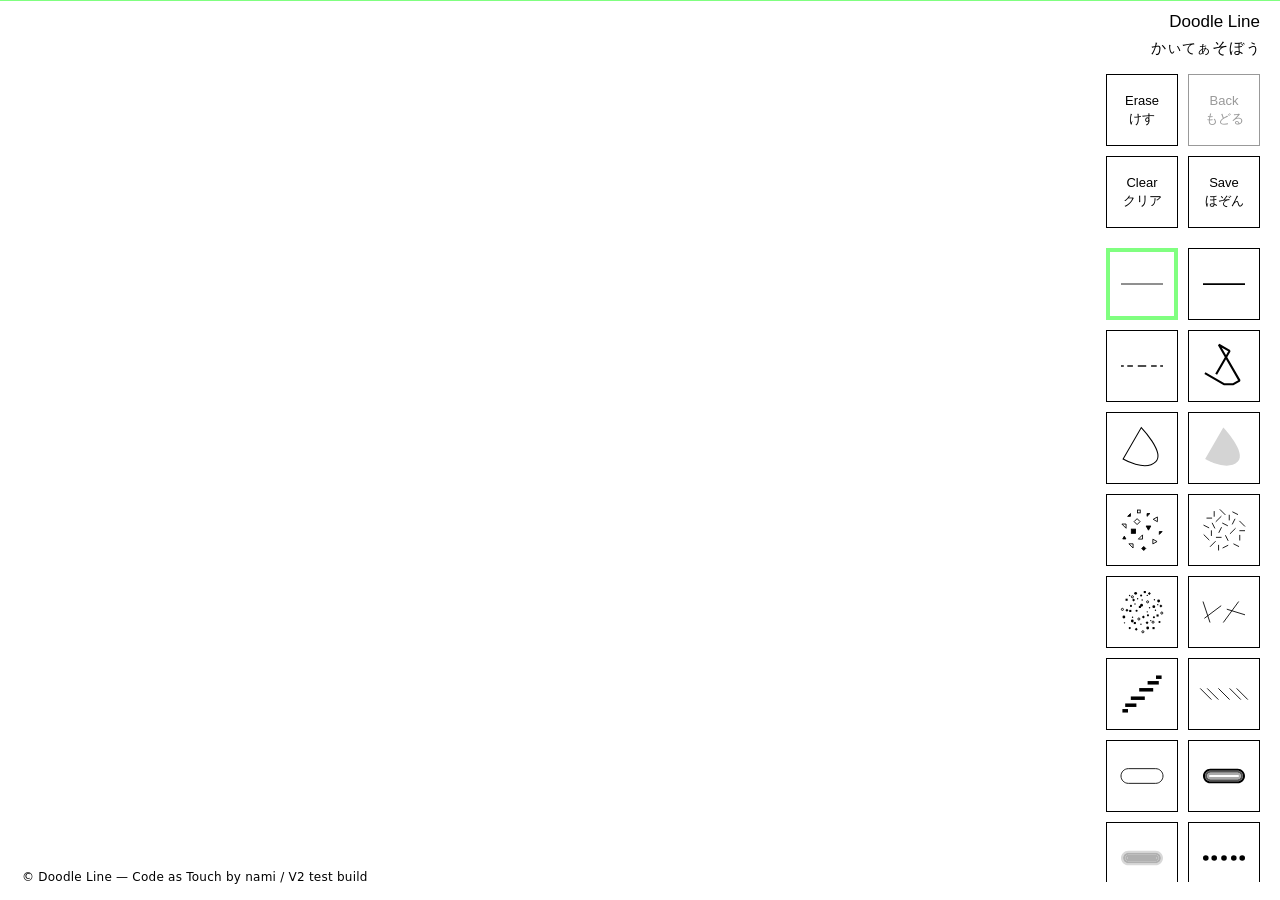
==== commit 46a10e6f: "Build refactored V2 prototype" ====
--- a/index-v2.html
+++ b/index-v2.html
@@ -1720,24 +1720,4 @@
 })();
 </script>
 
-<script id="doodle-line-offline-registration">
-(function () {
-  'use strict';
-  if (!('serviceWorker' in navigator)) return;
-
-  window.addEventListener('load', function () {
-    navigator.serviceWorker.register('./service-worker.js', { scope: './' })
-      .then(function () {
-        return navigator.serviceWorker.ready;
-      })
-      .then(function () {
-        console.info('[DoodleLine] Offline cache ready.');
-      })
-      .catch(function (error) {
-        console.warn('[DoodleLine] Offline cache setup failed:', error);
-      });
-  }, { once: true });
-})();
-</script>
-
 </body></html>
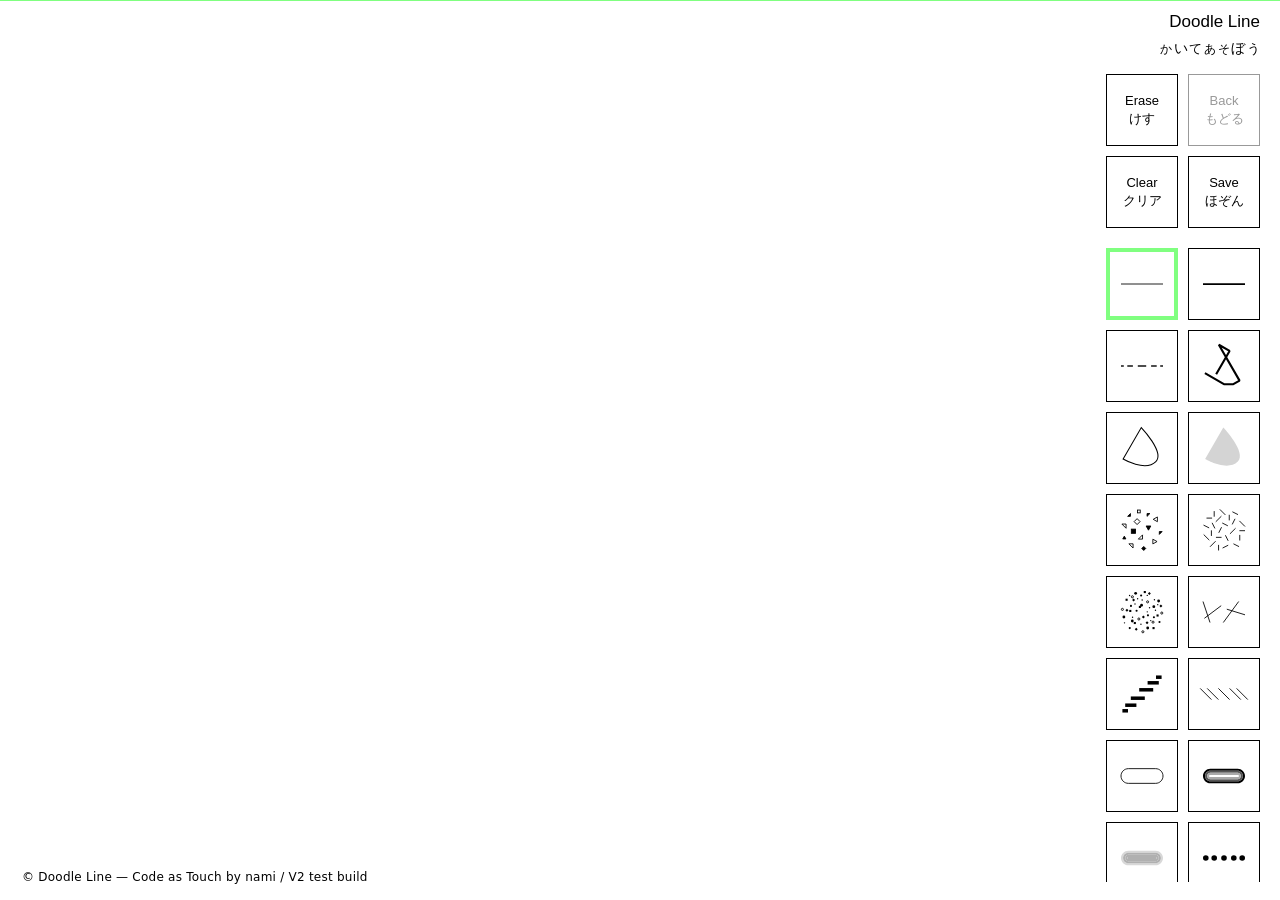
==== commit 44567c4a: "Build refactored V2 prototype" ====
--- a/index-v2.html
+++ b/index-v2.html
@@ -107,17 +107,59 @@
 
 
 <style id="doodle-line-v2-ui">
-:root{--tool-size:72px;--tool-gap:10px;--tool-right:20px;--tool-width:calc(var(--tool-size)*2 + var(--tool-gap))}
-html,body{overflow:hidden;min-height:100%}body{min-height:100vh!important}
-.utilitygrid{position:fixed;z-index:1002;top:74px;right:var(--tool-right);display:grid;grid-template-columns:repeat(2,var(--tool-size));grid-auto-rows:var(--tool-size);gap:var(--tool-gap);width:var(--tool-width)}
-.utilitygrid .sidebtn,#saveLink.sidebtn{position:relative!important;inset:auto!important;width:var(--tool-size)!important;height:var(--tool-size)!important;margin:0;padding:0;border:1px solid #000;border-radius:0!important;background:#fff;color:#000;text-decoration:none;display:flex;align-items:center;justify-content:center;cursor:pointer;z-index:auto!important}
-.utilitygrid .sidebtn span{font:400 13px/1.35 "Yu Gothic UI","Yu Gothic",Meiryo,sans-serif}
-.thumbbar{position:fixed!important;z-index:905;top:248px!important;right:var(--tool-right)!important;bottom:18px;width:var(--tool-width);overflow-x:hidden;overflow-y:auto;overscroll-behavior:contain;scrollbar-width:none;padding:0 0 2px}.thumbbar::-webkit-scrollbar{display:none}
-.thumbgrid{display:grid!important;grid-template-columns:repeat(2,var(--tool-size))!important;grid-auto-rows:var(--tool-size);gap:var(--tool-gap)!important;width:var(--tool-width)}
-.thumb{width:var(--tool-size)!important;height:var(--tool-size)!important;border-radius:0!important;box-sizing:border-box}.thumb.active{outline:4px solid var(--accent)!important;outline-offset:-4px}
-.thumb[data-seat^="H"]::after{content:"new";position:absolute;right:4px;bottom:3px;font:400 9px/1 system-ui,sans-serif;letter-spacing:.04em;background:rgba(255,255,255,.82)}
-.pill,.tagline{right:var(--tool-right)!important}#mobile-note{display:none!important}
-@media(max-height:520px){:root{--tool-size:60px;--tool-gap:8px}.utilitygrid{top:58px}.thumbbar{top:194px!important}.pill{top:8px}.tagline{top:31px}}
+  :root {
+    --tool-size: 72px;
+    --tool-gap: 10px;
+    --tool-width: calc(var(--tool-size) * 2 + var(--tool-gap));
+    --tool-right: 20px;
+  }
+  html, body { overflow: hidden; min-height: 100%; }
+  body { min-height: 100vh !important; }
+  .utilitygrid {
+    position: fixed; z-index: 1002; top: 74px; right: var(--tool-right);
+    display: grid; grid-template-columns: repeat(2, var(--tool-size));
+    grid-auto-rows: var(--tool-size); gap: var(--tool-gap); width: var(--tool-width);
+  }
+  .utilitygrid .sidebtn, #saveLink.sidebtn {
+    position: relative !important; inset: auto !important;
+    width: var(--tool-size) !important; height: var(--tool-size) !important;
+    box-sizing: border-box; margin: 0; padding: 0;
+    border: 1px solid #000; border-radius: 0 !important;
+    background: #fff; color: #000; text-decoration: none;
+    display: flex; align-items: center; justify-content: center;
+    cursor: pointer; z-index: auto !important;
+  }
+  .utilitygrid .sidebtn span { font: 400 13px/1.35 "Yu Gothic UI", "Yu Gothic", Meiryo, sans-serif; }
+  .thumbbar {
+    position: fixed !important; z-index: 905;
+    top: 248px !important; right: var(--tool-right) !important; bottom: 18px;
+    width: var(--tool-width); overflow-x: hidden; overflow-y: auto;
+    overscroll-behavior: contain; scrollbar-width: none; padding: 0 0 2px;
+  }
+  .thumbbar::-webkit-scrollbar { display: none; }
+  .thumbgrid {
+    display: grid !important; grid-template-columns: repeat(2, var(--tool-size)) !important;
+    grid-auto-rows: var(--tool-size); gap: var(--tool-gap) !important; width: var(--tool-width);
+  }
+  .thumb {
+    width: var(--tool-size) !important; height: var(--tool-size) !important;
+    box-sizing: border-box; border-radius: 0 !important;
+  }
+  .thumb.active { outline: 4px solid var(--accent) !important; outline-offset: -4px; }
+  .thumb[data-seat^="H"]::after {
+    content: "new"; position: absolute; right: 4px; bottom: 3px;
+    font: 400 9px/1 system-ui, sans-serif; letter-spacing: .04em;
+    background: rgba(255,255,255,.82);
+  }
+  .pill, .tagline { right: var(--tool-right) !important; }
+  #mobile-note { display: none !important; }
+  @media (max-height: 520px) {
+    :root { --tool-size: 60px; --tool-gap: 8px; }
+    .utilitygrid { top: 58px; }
+    .thumbbar { top: 194px !important; }
+    .pill { top: 8px; }
+    .tagline { top: 31px; }
+  }
 </style>
 </head>
 <body>
@@ -152,7 +194,7 @@
   try{ console.info('[DoodleLine] v12-51e.r3c-purge loaded'); }catch(_){ }
 
     // 固定 Seat -> Brush（RESET v11-6c）
-    const seatOrder = ["A1","A2","A3","B4","B5","B6","C7","C8","C9","D10","D11","D12","E13","E14","E15","F16","F17","F18","G19","G20","G21","H22","H23","H24","H25","H26","H27"];
+    const seatOrder = ["A1", "A2", "A3", "B4", "B5", "B6", "C7", "C8", "C9", "D10", "D11", "D12", "E13", "E14", "E15", "F16", "F17", "F18", "G19", "G20", "G21", "H22", "H23", "H24", "H25", "H26", "H27"];
     const FIXED_SEAT_TO_BRUSH = {
   "A1": "brush.line_fine",
   "A2": "brush.line_bit",
@@ -220,13 +262,13 @@
 'brush.vStripesD12': { params:{...p(B), width:{min:1,max:1}, vstripes:{ lenMin:12, lenMax:48, pitch:30 }}},
 'brush.sprinkle_cross': { params:{...p(B), width:{min:1,max:1}, cross:{ size:8, minGap:12 }}},
  'brush.seg_wander': { params:{...p(B), width:{min:1,max:1}, rseg:{ pitch:40, lenScale:3.6, fracMin:0.5, fracMax:0.6667, stepMul:0.35 }}},
- 'brush.sprinkle_oval':{params:{...p(B),width:{min:1,max:1},spacingPx:14,ellip:{rx:8,ry:4,spread:48,minGap:14}}},
- 'brush.v2_echo':{params:{...p(B),width:{min:1,max:1},echo:{offset:8}}},
- 'brush.v2_wave':{params:{...p(B),width:{min:1.5,max:1.5},spacingPx:5,wave:{amplitude:10,frequency:0.55}}},
- 'brush.v2_beads':{params:{...p(B),width:{min:1,max:1},spacingPx:18,beads:{small:2.5,large:6}}},
- 'brush.v2_weave':{params:{...p(B),width:{min:1,max:1},spacingPx:14,weave:{length:14}}},
- 'brush.v2_sparks':{params:{...p(B),width:{min:1,max:1},spacingPx:24,sparks:{radiusMin:3,radiusMax:8}}},
- 'brush.v2_blocks':{params:{...p(B),width:{min:1,max:1},spacingPx:19,blocks:{sizeMin:5,sizeMax:13}}}
+ 'brush.sprinkle_oval': { params:null },
+ 'brush.v2_echo':   { params:{...p(B), width:{min:1,max:1}, echo:{offset:8}}},
+ 'brush.v2_wave':   { params:{...p(B), width:{min:1.5,max:1.5}, spacingPx:5, wave:{amplitude:10,frequency:0.55}}},
+ 'brush.v2_beads':  { params:{...p(B), width:{min:1,max:1}, spacingPx:18, beads:{small:2.5,large:6}}},
+ 'brush.v2_weave':  { params:{...p(B), width:{min:1,max:1}, spacingPx:14, weave:{length:14}}},
+ 'brush.v2_sparks': { params:{...p(B), width:{min:1,max:1}, spacingPx:24, sparks:{radiusMin:3,radiusMax:8}}},
+ 'brush.v2_blocks': { params:{...p(B), width:{min:1,max:1}, spacingPx:19, blocks:{sizeMin:5,sizeMax:13}}}
 };
     })();
 
@@ -264,23 +306,57 @@
     function clearOverlay(){ ovctx.save(); ovctx.setTransform(dpr,0,0,dpr,0,0); resetStrokeState(ovctx); ovctx.clearRect(0,0,ov.width,ov.height); ovctx.restore(); }
 
     const UNDO_MAX_BYTES=96*1024*1024;
-    const undoStack=[]; let undoBytes=0;
-    function updateBackEnabled(){const b=document.getElementById('backBtn');if(b)b.disabled=(undoStack.length===0)}
-    function _makeSnapshot(){try{const off=document.createElement('canvas');off.width=cvs.width;off.height=cvs.height;off._dpr=dpr;off._bytes=off.width*off.height*4;const g=off.getContext('2d');g.setTransform(1,0,0,1,0,0);g.drawImage(cvs,0,0);return off}catch(e){return null}}
-    function pushSnapshot(){const s=_makeSnapshot();if(!s)return false;const bytes=s._bytes||0;while(undoStack.length&&undoBytes+bytes>UNDO_MAX_BYTES){const old=undoStack.shift();undoBytes-=old._bytes||0}if(bytes>UNDO_MAX_BYTES)return false;undoStack.push(s);undoBytes+=bytes;updateBackEnabled();return true}
-    function paintSnapshot(s){if(!s)return;ctx.save();ctx.setTransform(1,0,0,1,0,0);resetStrokeState(ctx);ctx.fillStyle='#fff';ctx.fillRect(0,0,cvs.width,cvs.height);const k=dpr/(s._dpr||dpr);ctx.drawImage(s,0,0,s.width,s.height,0,0,s.width*k,s.height*k);ctx.restore()}
-    function restoreSnapshot(){if(!undoStack.length)return;const s=undoStack.pop();undoBytes-=s._bytes||0;paintSnapshot(s);updateBackEnabled()}
+    const undoStack=[];
+    let undoBytes=0;
+    function updateBackEnabled(){ const b=document.getElementById('backBtn'); if(b) b.disabled=(undoStack.length===0); }
+    function _makeSnapshot(){
+      try{
+        const off=document.createElement('canvas'); off.width=cvs.width; off.height=cvs.height;
+        off._dpr=dpr; off._bytes=off.width*off.height*4;
+        const g=off.getContext('2d'); g.setTransform(1,0,0,1,0,0); g.drawImage(cvs,0,0); return off;
+      }catch(e){ return null; }
+    }
+    function pushSnapshot(){
+      const s=_makeSnapshot(); if(!s) return;
+      const bytes=s._bytes||0;
+      while(undoStack.length && undoBytes+bytes>UNDO_MAX_BYTES){ const old=undoStack.shift(); undoBytes-=old._bytes||0; }
+      if(bytes<=UNDO_MAX_BYTES){ undoStack.push(s); undoBytes+=bytes; }
+      updateBackEnabled();
+    }
+    function paintSnapshot(s){
+      if(!s) return;
+      ctx.save(); ctx.setTransform(1,0,0,1,0,0); resetStrokeState(ctx);
+      ctx.fillStyle='#fff'; ctx.fillRect(0,0,cvs.width,cvs.height);
+      const scale=dpr/(s._dpr||dpr);
+      ctx.drawImage(s,0,0,s.width,s.height,0,0,s.width*scale,s.height*scale);
+      ctx.restore();
+    }
+    function restoreSnapshot(){
+      if(!undoStack.length) return;
+      const s=undoStack.pop(); undoBytes-=s._bytes||0; paintSnapshot(s); updateBackEnabled();
+    }
 
     function resize(){
       const previous=(cvs.width&&cvs.height)?_makeSnapshot():null;
-      const cssW=Math.max(1,innerWidth),cssH=Math.max(1,innerHeight),MAX_PIXELS=16*1024*1024;
-      dpr=Math.max(1,Math.min(2,devicePixelRatio||1,Math.sqrt(MAX_PIXELS/(cssW*cssH))));
-      cvs.style.width=cssW+'px';cvs.style.height=cssH+'px';cvs.width=Math.floor(cssW*dpr);cvs.height=Math.floor(cssH*dpr);ctx.setTransform(dpr,0,0,dpr,0,0);
-      ov.style.width=cvs.style.width;ov.style.height=cvs.style.height;ov.width=cvs.width;ov.height=cvs.height;ovctx.setTransform(dpr,0,0,dpr,0,0);clearOverlay();fillWhite();if(previous)paintSnapshot(previous);updateBackEnabled();layoutThumbbar();
-    }
-    let resizeFrame=0;addEventListener('resize',()=>{cancelAnimationFrame(resizeFrame);resizeFrame=requestAnimationFrame(resize)},{passive:true});resize();
-
-    function layoutThumbbar(){/* CSS-driven in V2 */}
+      const cssW=Math.max(1,window.innerWidth), cssH=Math.max(1,window.innerHeight);
+      const MAX_PIXELS=16*1024*1024;
+      const deviceDpr=Math.max(1,window.devicePixelRatio||1);
+      dpr=Math.max(1,Math.min(2,deviceDpr,Math.sqrt(MAX_PIXELS/(cssW*cssH))));
+      cvs.style.width=cssW+'px'; cvs.style.height=cssH+'px';
+      cvs.width=Math.max(1,Math.floor(cssW*dpr)); cvs.height=Math.max(1,Math.floor(cssH*dpr));
+      ctx.setTransform(dpr,0,0,dpr,0,0);
+      ov.style.width=cvs.style.width; ov.style.height=cvs.style.height; ov.width=cvs.width; ov.height=cvs.height;
+      ovctx.setTransform(dpr,0,0,dpr,0,0); clearOverlay(); fillWhite();
+      if(previous) paintSnapshot(previous);
+      updateBackEnabled(); layoutThumbbar();
+    }
+    let resizeFrame=0;
+    addEventListener('resize',function(){ cancelAnimationFrame(resizeFrame); resizeFrame=requestAnimationFrame(resize); },{passive:true});
+    resize();
+
+    function layoutThumbbar(){
+      // V2 layout is fully CSS-driven. Event listeners are registered once during initialization.
+    }
 
     /* removed duplicate updateTaglineSizes */
 
@@ -348,7 +424,7 @@
 
     // Seat/Brush — one canonical map
     let activeSeatIdx=0;
-    const seatToBrush=FIXED_SEAT_TO_BRUSH;
+    const seatToBrush = FIXED_SEAT_TO_BRUSH;
     
     
     
@@ -381,10 +457,18 @@
       function dots(n){ for(let k=0;k<n;k++){ const x=pad+Math.random()*(W-2*pad), y=pad+Math.random()*(H-2*pad); const r=1+Math.random()*2; g.beginPath(); g.arc(x,y,r,0,Math.PI*2); g.fill(); } }
       function squaresStroke(n,sz){ for(let k=0;k<n;k++){ const x=Math.round(pad+Math.random()*(W-2*pad-sz)); const y=Math.round(pad+Math.random()*(H-2*pad-sz)); g.strokeRect(x+0.5,y+0.5,sz-1,sz-1);}}
       switch(base){
-        case 'brush.vStripesD12':for(let x=16;x<=56;x+=10)line(x,14,x,58,1);break;
-        case 'brush.sprinkle_cross':for(let y=20;y<=52;y+=16){line(20,y,28,y,1);line(24,y-4,24,y+4,1);line(44,y,52,y,1);line(48,y-4,48,y+4,1)}break;
-        case 'brush.seg_wander':line(14,18,42,30,1);line(30,46,58,18,1);line(16,54,48,50,1);break;
-        case 'brush.bigDotF18_72':g.beginPath();g.arc(36,36,17,0,Math.PI*2);g.stroke();break;
+        case 'brush.vStripesD12':
+          for(let x=16;x<=56;x+=10) line(x,14,x,58,1);
+          break;
+        case 'brush.sprinkle_cross':
+          for(let y=20;y<=52;y+=16){ line(20,y,28,y,1); line(24,y-4,24,y+4,1); line(44,y,52,y,1); line(48,y-4,48,y+4,1); }
+          break;
+        case 'brush.seg_wander':
+          line(14,18,42,30,1); line(30,46,58,18,1); line(16,54,48,50,1);
+          break;
+        case 'brush.bigDotF18_72':
+          g.beginPath(); g.arc(36,36,17,0,Math.PI*2); g.stroke();
+          break;
 
         case 'brush.empty':
           g.strokeStyle='#aaa'; g.lineWidth=1.2;
@@ -407,19 +491,40 @@
           g.lineCap='butt';
           for(let s=pad; s<W-pad; s+=14){ line(pad, H-pad, pad+Math.min(W-2*pad, s+8), H-pad, 2); }
           break;
-        case 'brush.hatch_slash':g.lineCap='butt';for(let y=pad;y<H-pad;y+=10)line(pad,y,pad+16,y-16,1);break;
-        case 'brush.v2_echo':line(12,28,60,28,1);line(12,36,60,36,1);line(12,44,60,44,1);break;
-        case 'brush.v2_wave':g.beginPath();for(let x=10;x<=62;x+=2){const y=36+Math.sin((x-10)*.24)*10;x===10?g.moveTo(x,y):g.lineTo(x,y)}g.stroke();break;
-        case 'brush.v2_beads':for(let x=14,i=0;x<=58;x+=11,i++){g.beginPath();g.arc(x,36,i%2?6:2.5,0,Math.PI*2);i%2?g.stroke():g.fill()}break;
-        case 'brush.v2_weave':for(let x=16,i=0;x<=56;x+=10,i++)line(x-5,36+(i%2?-7:7),x+5,36+(i%2?7:-7),1);break;
-        case 'brush.v2_sparks':for(const [x,y] of [[22,26],[47,39],[28,53]]){line(x-5,y,x+5,y,1);line(x,y-5,x,y+5,1)}break;
-        case 'brush.v2_blocks':for(let x=14,i=0;x<=56;x+=14,i++){const s=i%2?12:6;g.strokeRect(x-s/2,36-s/2,s,s)}break;
-        default:dots(8);break;
+        case 'brush.hatch_slash':
+          g.lineCap='butt';
+          for(let y=pad; y<H-pad; y+=10){ line(pad,y,pad+16,y-16,1); }
+          break;
+        case 'brush.v2_echo':
+          line(12,28,60,28,1); line(12,36,60,36,1); line(12,44,60,44,1);
+          break;
+        case 'brush.v2_wave':
+          g.beginPath(); for(let x=10;x<=62;x+=2){ const y=36+Math.sin((x-10)*0.24)*10; if(x===10) g.moveTo(x,y); else g.lineTo(x,y); } g.stroke();
+          break;
+        case 'brush.v2_beads':
+          for(let x=14,i=0;x<=58;x+=11,i++){ g.beginPath(); g.arc(x,36,i%2?6:2.5,0,Math.PI*2); i%2?g.stroke():g.fill(); }
+          break;
+        case 'brush.v2_weave':
+          for(let x=16,i=0;x<=56;x+=10,i++) line(x-5,36+(i%2?-7:7),x+5,36+(i%2?7:-7),1);
+          break;
+        case 'brush.v2_sparks':
+          for(const [x,y] of [[22,26],[47,39],[28,53]]){ line(x-5,y,x+5,y,1); line(x,y-5,x,y+5,1); }
+          break;
+        case 'brush.v2_blocks':
+          for(let x=14,i=0;x<=56;x+=14,i++){ const s=i%2?12:6; g.strokeRect(x-s/2,36-s/2,s,s); }
+          break;
+        default: dots(8); break;
       }
       const url=off.toDataURL(); __thumbCache.set(key,url); return url;
     }
 
-    function attachSeatHandlers(btn,seatIdx){btn.addEventListener('click',()=>setActiveSeat(seatIdx))}
+    function attachSeatHandlers(btn,seatIdx){ btn.dataset.index=String(seatIdx); }
+    const thumbGridEl=document.getElementById('thumbgrid');
+    thumbGridEl.addEventListener('click',function(e){
+      const btn=e.target.closest('.thumb');
+      if(!btn||!thumbGridEl.contains(btn)) return;
+      setActiveSeat(Number(btn.dataset.index));
+    });
 
   /* == inline thumbs (SVG) == */
   const THUMBS_SVG = {
@@ -494,7 +599,7 @@
           const L=this.L; if(!(L>0)) return {x:path[0].x,y:path[0].y,tx:1,ty:0,v:0,seg:0,tGlob:0};
           if(s<=0) return {x:path[0].x,y:path[0].y,tx:segUx[0],ty:segUy[0],v:segV[0], seg:0, tGlob:0};
           if(s>=L) return {x:path[n-1].x,y:path[n-1].y,tx:segUx[n-2],ty:segUy[n-2],v:segV[n-2], seg:n-2, tGlob:1};
-          let lo=1,hi=n-1;while(lo<hi){const mid=(lo+hi)>>1;if(cumD[mid]<s)lo=mid+1;else hi=mid}const i=lo;
+          let i=1; while(i<n && cumD[i]<s) i++;
           const i0=i-1; const segLen = (cumD[i]-cumD[i0])||1;
           const r=(s-cumD[i0])/segLen;
           const ax=path[i0].x, ay=path[i0].y, bx=path[i].x, by=path[i].y;
@@ -1321,7 +1426,15 @@
   'brush.sprinkle_cross': 'immediate',
   'brush.seg_wander': 'immediate',
   'brush.bigDotF18_72': 'immediate',
-  'brush.bigCircleF18_72': 'immediate', 'brush.sprinkle_oval': 'immediate'}
+  'brush.bigCircleF18_72': 'immediate',
+  'brush.sprinkle_oval': 'immediate',
+  'brush.v2_echo': 'immediate',
+  'brush.v2_wave': 'immediate',
+  'brush.v2_beads': 'immediate',
+  'brush.v2_weave': 'immediate',
+  'brush.v2_sparks': 'immediate',
+  'brush.v2_blocks': 'immediate'
+}
     function modeOf(base){ return RENDER_MODE[base] || 'immediate'; }
 
     // ===== Router & stroke control =====
@@ -1367,20 +1480,60 @@
     
 
     function forEachV2Point(a,b,cfg,key,spacing,visit){
-      ensureBrushState(cfg);const S=cfg._state,tick=window.__strokeTick|0,tk=key+'Tick',rk=key+'Resid',ik=key+'Index';
-      if(S[tk]!==tick){S[tk]=tick;S[rk]=spacing;S[ik]=0;delete S[key+'Prev']}
-      const dx=b.x-a.x,dy=b.y-a.y,dist=Math.hypot(dx,dy);if(!(dist>0))return;const ux=dx/dist,uy=dy/dist;let remain=dist,local=0,resid=Math.max(.001,S[rk]||spacing);
-      while(remain>=resid){local+=resid;visit(a.x+ux*local,a.y+uy*local,ux,uy,S[ik]++,S);remain-=resid;resid=spacing}S[rk]=resid-remain;
-    }
+      ensureBrushState(cfg);
+      const S=cfg._state, tick=window.__strokeTick|0;
+      const tickKey=key+'Tick',residKey=key+'Resid',indexKey=key+'Index',prevKey=key+'Prev';
+      if(S[tickKey]!==tick){ S[tickKey]=tick; S[residKey]=spacing; S[indexKey]=0; delete S[prevKey]; }
+      const dx=b.x-a.x,dy=b.y-a.y,dist=Math.hypot(dx,dy); if(!(dist>0)) return;
+      const ux=dx/dist,uy=dy/dist;
+      let remain=dist,local=0,resid=Math.max(.001,S[residKey]||spacing);
+      while(remain>=resid){
+        local+=resid;
+        visit(a.x+ux*local,a.y+uy*local,ux,uy,S[indexKey]++,S,prevKey);
+        remain-=resid; resid=spacing;
+      }
+      S[residKey]=resid-remain;
+    }
+
     function drawV2CandidateSegment(base,a,b){
-      const cfg=currentCfg();if(!cfg||!a||!b)return;const dx=b.x-a.x,dy=b.y-a.y,dist=Math.hypot(dx,dy);if(!(dist>0))return;const ux=dx/dist,uy=dy/dist,nx=-uy,ny=ux;
-      ctx.save();resetStrokeState(ctx);ctx.strokeStyle='#000';ctx.fillStyle='#000';
-      if(base==='brush.v2_echo'){const o=cfg.echo?.offset||8;ctx.lineWidth=1;for(const n of [-o,0,o]){ctx.beginPath();ctx.moveTo(a.x+nx*n,a.y+ny*n);ctx.lineTo(b.x+nx*n,b.y+ny*n);ctx.stroke()}}
-      else if(base==='brush.v2_wave'){const amp=cfg.wave?.amplitude||10,freq=cfg.wave?.frequency||.55;forEachV2Point(a,b,cfg,'v2wave',cfg.spacingPx||5,(x,y,px,py,i,S)=>{const qx=x-py*Math.sin(i*freq)*amp,qy=y+px*Math.sin(i*freq)*amp,prev=S.v2wavePrev;if(prev){ctx.lineWidth=cfg.width?.min||1.5;ctx.beginPath();ctx.moveTo(prev.x,prev.y);ctx.lineTo(qx,qy);ctx.stroke()}S.v2wavePrev={x:qx,y:qy}})}
-      else if(base==='brush.v2_beads'){const small=cfg.beads?.small||2.5,large=cfg.beads?.large||6;forEachV2Point(a,b,cfg,'v2beads',cfg.spacingPx||18,(x,y,_x,_y,i)=>{const r=i%2?large:small;ctx.beginPath();ctx.arc(x,y,r,0,Math.PI*2);i%2?(ctx.lineWidth=1,ctx.stroke()):ctx.fill()})}
-      else if(base==='brush.v2_weave'){const len=cfg.weave?.length||14;forEachV2Point(a,b,cfg,'v2weave',cfg.spacingPx||14,(x,y,px,py,i)=>{const s=i%2?1:-1,ax=(px-py*s)/Math.SQRT2,ay=(py+px*s)/Math.SQRT2;ctx.lineWidth=1;ctx.beginPath();ctx.moveTo(x-ax*len/2,y-ay*len/2);ctx.lineTo(x+ax*len/2,y+ay*len/2);ctx.stroke()})}
-      else if(base==='brush.v2_sparks'){const opt=cfg.sparks||{};forEachV2Point(a,b,cfg,'v2sparks',cfg.spacingPx||24,(x,y,_x,_y,i)=>{const r=(opt.radiusMin||3)+((i*7)%10)/9*((opt.radiusMax||8)-(opt.radiusMin||3));ctx.lineWidth=1;ctx.beginPath();ctx.moveTo(x-r,y);ctx.lineTo(x+r,y);ctx.moveTo(x,y-r);ctx.lineTo(x,y+r);ctx.moveTo(x-r*.55,y-r*.55);ctx.lineTo(x+r*.55,y+r*.55);ctx.stroke()})}
-      else if(base==='brush.v2_blocks'){const opt=cfg.blocks||{};forEachV2Point(a,b,cfg,'v2blocks',cfg.spacingPx||19,(x,y,px,py,i)=>{const min=opt.sizeMin||5,max=opt.sizeMax||13,s=min+((i*5)%8)/7*(max-min);ctx.save();ctx.translate(x,y);ctx.rotate(Math.atan2(py,px));ctx.lineWidth=1;ctx.strokeRect(-s/2,-s/2,s,s);ctx.restore()})}
+      const cfg=currentCfg(); if(!cfg||!a||!b) return;
+      const dx=b.x-a.x,dy=b.y-a.y,dist=Math.hypot(dx,dy); if(!(dist>0)) return;
+      const ux=dx/dist,uy=dy/dist,nx=-uy,ny=ux;
+      ctx.save(); resetStrokeState(ctx); ctx.strokeStyle='#000'; ctx.fillStyle='#000';
+      if(base==='brush.v2_echo'){
+        const offset=(cfg.echo&&cfg.echo.offset)||8; ctx.lineWidth=1;
+        for(const n of [-offset,0,offset]){ ctx.beginPath(); ctx.moveTo(a.x+nx*n,a.y+ny*n); ctx.lineTo(b.x+nx*n,b.y+ny*n); ctx.stroke(); }
+      }else if(base==='brush.v2_wave'){
+        const spacing=cfg.spacingPx||5,amp=(cfg.wave&&cfg.wave.amplitude)||10,freq=(cfg.wave&&cfg.wave.frequency)||.55;
+        forEachV2Point(a,b,cfg,'v2wave',spacing,(x,y,px,py,index,S,prevKey)=>{
+          const qx=x-py*Math.sin(index*freq)*amp,qy=y+px*Math.sin(index*freq)*amp,prev=S[prevKey];
+          if(prev){ ctx.lineWidth=(cfg.width&&cfg.width.min)||1.5; ctx.beginPath(); ctx.moveTo(prev.x,prev.y); ctx.lineTo(qx,qy); ctx.stroke(); }
+          S[prevKey]={x:qx,y:qy};
+        });
+      }else if(base==='brush.v2_beads'){
+        const small=(cfg.beads&&cfg.beads.small)||2.5,large=(cfg.beads&&cfg.beads.large)||6;
+        forEachV2Point(a,b,cfg,'v2beads',cfg.spacingPx||18,(x,y,_px,_py,index)=>{
+          const r=index%2?large:small; ctx.beginPath(); ctx.arc(x,y,r,0,Math.PI*2); if(index%2){ctx.lineWidth=1;ctx.stroke();}else ctx.fill();
+        });
+      }else if(base==='brush.v2_weave'){
+        const length=(cfg.weave&&cfg.weave.length)||14;
+        forEachV2Point(a,b,cfg,'v2weave',cfg.spacingPx||14,(x,y,px,py,index)=>{
+          const sign=index%2?1:-1,ax=(px-py*sign)/Math.SQRT2,ay=(py+px*sign)/Math.SQRT2;
+          ctx.lineWidth=1; ctx.beginPath(); ctx.moveTo(x-ax*length/2,y-ay*length/2); ctx.lineTo(x+ax*length/2,y+ay*length/2); ctx.stroke();
+        });
+      }else if(base==='brush.v2_sparks'){
+        const opt=cfg.sparks||{};
+        forEachV2Point(a,b,cfg,'v2sparks',cfg.spacingPx||24,(x,y,_px,_py,index)=>{
+          const min=opt.radiusMin||3,max=opt.radiusMax||8,r=min+((index*7)%10)/9*(max-min);
+          ctx.lineWidth=1; ctx.beginPath(); ctx.moveTo(x-r,y);ctx.lineTo(x+r,y);ctx.moveTo(x,y-r);ctx.lineTo(x,y+r);ctx.moveTo(x-r*.55,y-r*.55);ctx.lineTo(x+r*.55,y+r*.55);ctx.stroke();
+        });
+      }else if(base==='brush.v2_blocks'){
+        const opt=cfg.blocks||{};
+        forEachV2Point(a,b,cfg,'v2blocks',cfg.spacingPx||19,(x,y,px,py,index)=>{
+          const min=opt.sizeMin||5,max=opt.sizeMax||13,size=min+((index*5)%8)/7*(max-min);
+          ctx.save();ctx.translate(x,y);ctx.rotate(Math.atan2(py,px));ctx.lineWidth=1;ctx.strokeRect(-size/2,-size/2,size,size);ctx.restore();
+        });
+      }
       ctx.restore();
     }
 
@@ -1430,7 +1583,7 @@
         }
 
         // ---- immediate 系 ----
-        if(base.indexOf('brush.v2_')===0){drawV2CandidateSegment(base,a,b);return}
+        if(base.indexOf('brush.v2_')===0){ drawV2CandidateSegment(base,a,b); return; }
         switch(base){
           case 'brush.bigCircleF18_72': if(typeof drawSingleCircleF18==='function') drawSingleCircleF18(a,b); else stroke(a,b); return;
           case 'brush.bigDotF18_72': if(typeof drawDotSegment==='function') drawDotSegment(a,b); else stroke(a,b); return;
@@ -1651,13 +1804,51 @@
       ctx.restore();
     }
 
-    // 入力 — one active pointer with pointer capture
-    let activePointerId=null,strokeSnapshotPushed=false,lastInputPoint=null;
-    function inputPoint(e){const r=cvs.getBoundingClientRect();return{x:e.clientX-r.left,y:e.clientY-r.top,t:performance.now(),p:e.pressure>0?e.pressure:.5}}
-    function beginStroke(e){if(activePointerId!==null||(e.pointerType==='mouse'&&e.button!==0))return;e.preventDefault();activePointerId=e.pointerId;try{cvs.setPointerCapture(e.pointerId)}catch(_){}window.__strokeTick=((window.__strokeTick|0)+1)|0;resetStrokeState(ctx);resetStrokeState(ovctx);drawing=true;pts.length=0;clearOverlay();const first=inputPoint(e);pts.push(first);lastInputPoint=first;strokeSnapshotPushed=false;__drawIndex=0;__rafPending=false;const cfg=currentCfg();ensureBrushState(cfg);if(cfg&&cfg._state){const S=cfg._state;S.occSnow=new Map();S.bigDotsCenters=[];S.snowPhase=0;S.snowDistAcc=0;S.snowTotal=0;S.snowP=.4+Math.random()*.1;S.bigDotsDist=0;S.spraySide=Math.random()<.5?1:-1;S.hatchResid=0;S.hatchAlt=0;if(S.segOut){S.segOut.remain=0;S.segOut.alt=0;S.segOut.acc=0}}}
-    function moveStroke(e){if(!drawing||e.pointerId!==activePointerId)return;e.preventDefault();const p=inputPoint(e),dx=lastInputPoint?p.x-lastInputPoint.x:0,dy=lastInputPoint?p.y-lastInputPoint.y:0,cfg=currentCfg(),thin=cfg&&cfg.width&&cfg.width.min<=2;if(thin&&currentSeat().charAt(0)!=='E'&&dx*dx+dy*dy<1.5625)return;if(!strokeSnapshotPushed)strokeSnapshotPushed=pushSnapshot();pts.push(p);lastInputPoint=p;if(!__rafPending){__rafPending=true;requestAnimationFrame(__flushDraw)}}
-    function endStroke(e,cancelled){if(activePointerId===null||(e&&e.pointerId!=null&&e.pointerId!==activePointerId))return;if(cancelled){__rafPending=false;drawing=false;pts=[];clearOverlay();if(strokeSnapshotPushed)restoreSnapshot()}else{if(e&&drawing){const p=inputPoint(e),prev=pts[pts.length-1];if(!prev||Math.hypot(p.x-prev.x,p.y-prev.y)>.01)pts.push(p)}__flushDraw();finish()}try{if(cvs.hasPointerCapture(activePointerId))cvs.releasePointerCapture(activePointerId)}catch(_){}activePointerId=null;strokeSnapshotPushed=false;lastInputPoint=null}
-    cvs.addEventListener('pointerdown',beginStroke,{passive:false});cvs.addEventListener('pointermove',moveStroke,{passive:false});cvs.addEventListener('pointerup',e=>endStroke(e,false));cvs.addEventListener('pointercancel',e=>endStroke(e,true));cvs.addEventListener('lostpointercapture',e=>{if(drawing)endStroke(e,true)});addEventListener('blur',()=>{if(drawing)endStroke(null,true)});
+    // 入力 — one active pointer with capture and one shared end path
+    let activePointerId=null;
+    let strokeSnapshotPushed=false;
+    let lastInputPoint=null;
+    function inputPoint(e){
+      const r=cvs.getBoundingClientRect();
+      return {x:e.clientX-r.left,y:e.clientY-r.top,t:performance.now(),p:(e.pressure>0?e.pressure:.5)};
+    }
+    function beginStroke(e){
+      if(activePointerId!==null) return;
+      if(e.pointerType==='mouse'&&e.button!==0) return;
+      e.preventDefault(); activePointerId=e.pointerId;
+      try{cvs.setPointerCapture(e.pointerId);}catch(_){ }
+      window.__strokeTick=((window.__strokeTick|0)+1)|0;
+      resetStrokeState(ctx);resetStrokeState(ovctx);drawing=true;pts.length=0;clearOverlay();
+      const first=inputPoint(e);pts.push(first);lastInputPoint=null;strokeSnapshotPushed=false;__drawIndex=0;__rafPending=false;
+      const cfg=currentCfg();ensureBrushState(cfg);
+      if(cfg&&cfg._state){const S=cfg._state;S.occSnow=new Map();S.bigDotsCenters=[];S.snowPhase=0;S.snowDistAcc=0;S.snowTotal=0;S.snowP=.4+Math.random()*.1;S.bigDotsDist=0;S.spraySide=(Math.random()<.5?1:-1);S.hatchResid=0;S.hatchAlt=0;if(S.segOut){S.segOut.remain=0;S.segOut.alt=0;S.segOut.acc=0;}}
+    }
+    function moveStroke(e){
+      if(!drawing||e.pointerId!==activePointerId) return;
+      e.preventDefault();
+      if(!lastInputPoint){lastInputPoint={x:e.clientX,y:e.clientY};return;}
+      const p=inputPoint(e),dx=p.x-lastInputPoint.x,dy=p.y-lastInputPoint.y;lastInputPoint=p;
+      if(dx*dx+dy*dy<1.25*1.25) return;
+      if(!strokeSnapshotPushed){pushSnapshot();strokeSnapshotPushed=true;}
+      pts.push(p);if(!__rafPending){__rafPending=true;requestAnimationFrame(__flushDraw);}
+    }
+    function endStroke(e,cancelled){
+      if(activePointerId===null) return;
+      if(e&&e.pointerId!=null&&e.pointerId!==activePointerId) return;
+      const pointerId=activePointerId;
+      if(cancelled){__rafPending=false;drawing=false;pts=[];clearOverlay();if(strokeSnapshotPushed)restoreSnapshot();}
+      else{
+        __flushDraw();finish();
+      }
+      activePointerId=null;strokeSnapshotPushed=false;lastInputPoint=null;
+      try{if(cvs.hasPointerCapture(pointerId))cvs.releasePointerCapture(pointerId);}catch(_){ }
+    }
+    cvs.addEventListener('pointerdown',beginStroke,{passive:false});
+    cvs.addEventListener('pointermove',moveStroke,{passive:false});
+    cvs.addEventListener('pointerup',e=>endStroke(e,false));
+    cvs.addEventListener('pointercancel',e=>endStroke(e,true));
+    cvs.addEventListener('lostpointercapture',e=>{if(drawing)endStroke(e,true);});
+    window.addEventListener('blur',()=>{if(drawing)endStroke(null,true);});
 
     // サイドボタン
     (function(){
@@ -1668,54 +1859,49 @@
       if(eraserBtn) eraserBtn.addEventListener('click', function(){ setEraserActive(!__eraserActive); eraserBtn.classList.add('pressed'); setTimeout(()=>eraserBtn.classList.remove('pressed'),120); });
       if(backBtn)   backBtn.addEventListener('click', function(){ restoreSnapshot(); backBtn.classList.add('pressed'); setTimeout(()=>backBtn.classList.remove('pressed'),120); });
       if(clearBtn)  clearBtn.addEventListener('click', function(){ pushSnapshot(); fillWhite(); clearBtn.classList.add('pressed'); setTimeout(()=>clearBtn.classList.remove('pressed'),120); });
-      if(saveLink)saveLink.addEventListener('click',()=>{try{const out=document.createElement('canvas');out.width=cvs.width;out.height=cvs.height;const g=out.getContext('2d');g.setTransform(1,0,0,1,0,0);g.fillStyle='#fff';g.fillRect(0,0,out.width,out.height);g.drawImage(cvs,0,0);out.toBlob(blob=>{if(!blob)return console.error('PNG save failed: empty Blob');const now=new Date(),ts=now.getFullYear()+String(now.getMonth()+1).padStart(2,'0')+String(now.getDate()).padStart(2,'0')+'_'+String(now.getHours()).padStart(2,'0')+String(now.getMinutes()).padStart(2,'0')+String(now.getSeconds()).padStart(2,'0'),url=URL.createObjectURL(blob),a=document.createElement('a');a.download='doodle-line_'+ts+'.png';a.href=url;document.body.appendChild(a);a.click();a.remove();setTimeout(()=>URL.revokeObjectURL(url),1000)},'image/png')}catch(e){console.error('PNG save failed:',e)}});
+      if(saveLink) saveLink.addEventListener('click',function(){
+        try{
+          const out=document.createElement('canvas');out.width=cvs.width;out.height=cvs.height;
+          const g=out.getContext('2d');g.setTransform(1,0,0,1,0,0);g.fillStyle='#fff';g.fillRect(0,0,out.width,out.height);g.drawImage(cvs,0,0);
+          out.toBlob(function(blob){
+            if(!blob){console.error('PNG save failed: empty Blob');return;}
+            const now=new Date(),pad=n=>String(n).padStart(2,'0');
+            const ts=now.getFullYear()+pad(now.getMonth()+1)+pad(now.getDate())+'_'+pad(now.getHours())+pad(now.getMinutes())+pad(now.getSeconds());
+            const url=URL.createObjectURL(blob),a=document.createElement('a');a.download='doodle-line_'+ts+'.png';a.href=url;document.body.appendChild(a);a.click();a.remove();
+            setTimeout(()=>URL.revokeObjectURL(url),1000);
+          },'image/png');
+        }catch(e){console.error('PNG save failed:',e);}
+      });
       updateBackEnabled();
     })();
+
+    // Prototype-only inspection hooks
+    window.__doodleLineTest={
+      get ready(){return true;},get brushCount(){return seatOrder.length;},get activeSeat(){return currentSeat();},
+      get drawing(){return drawing;},get undoCount(){return undoStack.length;},
+      selectSeat(seat){const i=seatOrder.indexOf(seat);if(i>=0)setActiveSeat(i);return currentSeat();}
+    };
 
     // Init
     buildThumbs(); layoutThumbbar(); /* removed early tagline call */
   });
   </script>
 
-<script id="tagline-controller-251105n">
+<script id="tagline-controller-v2">
 (function(){
   'use strict';
-  function onReady(fn){ if(document.readyState==='loading'){ document.addEventListener('DOMContentLoaded', fn, {once:true}); } else { fn(); } }
-  function randInt(min,max){ return Math.floor(min + Math.random()*(max-min+1)); }
-  function updateTaglineSizes(reason){
-    var tg=document.getElementById('tagline'); if(!tg) return;
-    var spans=tg.querySelectorAll('span'); var i,n=Math.min(7,spans.length);
-    for(i=0;i<n;i++){ var cls='t'+(i+1); if(!spans[i].classList.contains(cls)) spans[i].classList.add(cls); }
-    var root=document.documentElement;
-    for(i=1;i<=n;i++){ var px=randInt(12,16); root.style.setProperty('--tg'+i, px+'px'); }
-    if (location.search.indexOf('tagdebug=1')>=0 && window.console){
-      var sizes=[]; for(i=1;i<=n;i++){ sizes.push(getComputedStyle(spans[i-1]).fontSize); }
-      console.info('[tagline] %s -> %o', reason||'update', sizes);
-    }
+  function ready(fn){if(document.readyState==='loading')document.addEventListener('DOMContentLoaded',fn,{once:true});else fn();}
+  function update(){
+    const spans=document.querySelectorAll('#tagline span');
+    spans.forEach((span,i)=>{span.classList.add('t'+(i+1));document.documentElement.style.setProperty('--tg'+(i+1),(12+Math.floor(Math.random()*5))+'px');});
   }
-  onReady(function(){
-    updateTaglineSizes('init');
-    var c=document.getElementById('c');
-    if(c){
-      c.addEventListener('pointerup', function(){ updateTaglineSizes('stroke'); }, false);
-      c.addEventListener('mouseup', function(){ updateTaglineSizes('stroke'); }, false);
-      c.addEventListener('touchend', function(){ updateTaglineSizes('stroke'); }, false);
-    }
-    var grid=document.getElementById('thumbgrid');
-    if(grid){
-      grid.addEventListener('click', function(e){
-        var t=e.target, hit=false;
-        if (t && t.classList && t.classList.contains('thumb')) hit=true;
-        else if (t && t.closest && t.closest('.thumb')) hit=true;
-        if (hit){ try{ setEraserActive(false); }catch(_){ window.__eraserActive=false; } updateTaglineSizes('seat'); }
-      }, false);
-    }
-    var eb=document.getElementById('eraserBtn');
-    if(eb){ eb.addEventListener('click', function(){ setTimeout(function(){ updateTaglineSizes('eraser'); },0); }, false); }
-    var cb=document.getElementById('clearBtn');
-    if(cb){ cb.addEventListener('click', function(){ updateTaglineSizes('clear'); }, false); }
-    var sb=document.getElementById('saveBtn')||document.getElementById('saveLink');
-    if(sb){ sb.addEventListener('click', function(){ updateTaglineSizes('save'); }, false); }
+  ready(function(){
+    update();
+    document.getElementById('c')?.addEventListener('pointerup',update);
+    document.getElementById('thumbgrid')?.addEventListener('click',update);
+    document.getElementById('eraserBtn')?.addEventListener('click',update);
+    document.getElementById('clearBtn')?.addEventListener('click',update);
+    document.getElementById('saveLink')?.addEventListener('click',update);
   });
 })();
 </script>
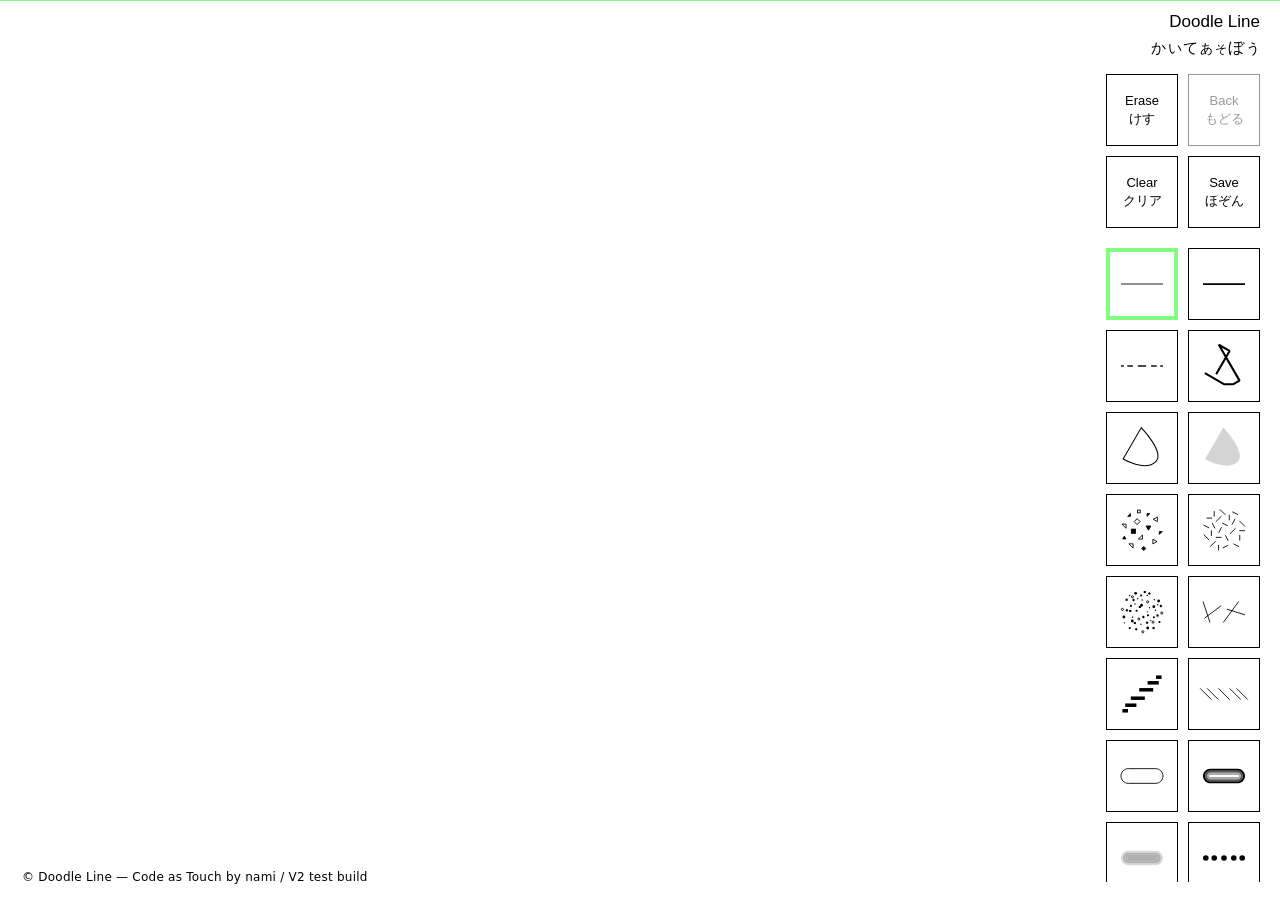
==== commit d6e474ba: "Build refactored five-brush V2 prototype" ====
--- a/index-v2.html
+++ b/index-v2.html
@@ -113,46 +113,109 @@
     --tool-width: calc(var(--tool-size) * 2 + var(--tool-gap));
     --tool-right: 20px;
   }
-  html, body { overflow: hidden; min-height: 100%; }
-  body { min-height: 100vh !important; }
+
+  html, body {
+    overflow: hidden;
+    min-height: 100%;
+  }
+
+  body {
+    min-height: 100vh !important;
+  }
+
   .utilitygrid {
-    position: fixed; z-index: 1002; top: 74px; right: var(--tool-right);
-    display: grid; grid-template-columns: repeat(2, var(--tool-size));
-    grid-auto-rows: var(--tool-size); gap: var(--tool-gap); width: var(--tool-width);
+    position: fixed;
+    z-index: 1002;
+    top: 74px;
+    right: var(--tool-right);
+    display: grid;
+    grid-template-columns: repeat(2, var(--tool-size));
+    grid-auto-rows: var(--tool-size);
+    gap: var(--tool-gap);
+    width: var(--tool-width);
   }
-  .utilitygrid .sidebtn, #saveLink.sidebtn {
-    position: relative !important; inset: auto !important;
-    width: var(--tool-size) !important; height: var(--tool-size) !important;
-    box-sizing: border-box; margin: 0; padding: 0;
-    border: 1px solid #000; border-radius: 0 !important;
-    background: #fff; color: #000; text-decoration: none;
-    display: flex; align-items: center; justify-content: center;
-    cursor: pointer; z-index: auto !important;
+
+  .utilitygrid .sidebtn,
+  #saveLink.sidebtn {
+    position: relative !important;
+    inset: auto !important;
+    width: var(--tool-size) !important;
+    height: var(--tool-size) !important;
+    margin: 0;
+    padding: 0;
+    border: 1px solid #000;
+    border-radius: 0 !important;
+    background: #fff;
+    color: #000;
+    text-decoration: none;
+    display: flex;
+    align-items: center;
+    justify-content: center;
+    cursor: pointer;
+    z-index: auto !important;
   }
-  .utilitygrid .sidebtn span { font: 400 13px/1.35 "Yu Gothic UI", "Yu Gothic", Meiryo, sans-serif; }
+
+  .utilitygrid .sidebtn span {
+    font: 400 13px/1.35 "Yu Gothic UI", "Yu Gothic", Meiryo, sans-serif;
+  }
+
   .thumbbar {
-    position: fixed !important; z-index: 905;
-    top: 248px !important; right: var(--tool-right) !important; bottom: 18px;
-    width: var(--tool-width); overflow-x: hidden; overflow-y: auto;
-    overscroll-behavior: contain; scrollbar-width: none; padding: 0 0 2px;
+    position: fixed !important;
+    z-index: 905;
+    top: 248px !important;
+    right: var(--tool-right) !important;
+    bottom: 18px;
+    width: var(--tool-width);
+    overflow-x: hidden;
+    overflow-y: auto;
+    overscroll-behavior: contain;
+    scrollbar-width: none;
+    padding: 0 0 2px;
   }
-  .thumbbar::-webkit-scrollbar { display: none; }
+
+  .thumbbar::-webkit-scrollbar {
+    display: none;
+  }
+
   .thumbgrid {
-    display: grid !important; grid-template-columns: repeat(2, var(--tool-size)) !important;
-    grid-auto-rows: var(--tool-size); gap: var(--tool-gap) !important; width: var(--tool-width);
+    display: grid !important;
+    grid-template-columns: repeat(2, var(--tool-size)) !important;
+    grid-auto-rows: var(--tool-size);
+    gap: var(--tool-gap) !important;
+    width: var(--tool-width);
   }
+
   .thumb {
-    width: var(--tool-size) !important; height: var(--tool-size) !important;
-    box-sizing: border-box; border-radius: 0 !important;
+    width: var(--tool-size) !important;
+    height: var(--tool-size) !important;
+    border-radius: 0 !important;
+    box-sizing: border-box;
   }
-  .thumb.active { outline: 4px solid var(--accent) !important; outline-offset: -4px; }
+
+  .thumb.active {
+    outline: 4px solid var(--accent) !important;
+    outline-offset: -4px;
+  }
+
   .thumb[data-seat^="H"]::after {
-    content: "new"; position: absolute; right: 4px; bottom: 3px;
-    font: 400 9px/1 system-ui, sans-serif; letter-spacing: .04em;
+    content: "new";
+    position: absolute;
+    right: 4px;
+    bottom: 3px;
+    font: 400 9px/1 system-ui, sans-serif;
+    letter-spacing: .04em;
     background: rgba(255,255,255,.82);
   }
-  .pill, .tagline { right: var(--tool-right) !important; }
-  #mobile-note { display: none !important; }
+
+  .pill,
+  .tagline {
+    right: var(--tool-right) !important;
+  }
+
+  #mobile-note {
+    display: none !important;
+  }
+
   @media (max-height: 520px) {
     :root { --tool-size: 60px; --tool-gap: 8px; }
     .utilitygrid { top: 58px; }
@@ -161,6 +224,7 @@
     .tagline { top: 31px; }
   }
 </style>
+
 </head>
 <body>
   <div id="wrap">
@@ -194,7 +258,7 @@
   try{ console.info('[DoodleLine] v12-51e.r3c-purge loaded'); }catch(_){ }
 
     // 固定 Seat -> Brush（RESET v11-6c）
-    const seatOrder = ["A1", "A2", "A3", "B4", "B5", "B6", "C7", "C8", "C9", "D10", "D11", "D12", "E13", "E14", "E15", "F16", "F17", "F18", "G19", "G20", "G21", "H22", "H23", "H24", "H25", "H26", "H27"];
+    const seatOrder = ["A1", "A2", "A3", "B4", "B5", "B6", "C7", "C8", "C9", "D10", "D11", "D12", "E13", "E14", "E15", "F16", "F17", "F18", "G19", "G20", "G21", "H22", "H23", "H24", "H25", "H26"];
     const FIXED_SEAT_TO_BRUSH = {
   "A1": "brush.line_fine",
   "A2": "brush.line_bit",
@@ -220,9 +284,8 @@
   "H22": "brush.v2_echo",
   "H23": "brush.v2_wave",
   "H24": "brush.v2_beads",
-  "H25": "brush.v2_weave",
-  "H26": "brush.v2_sparks",
-  "H27": "brush.v2_blocks"
+  "H25": "brush.v2_ladder",
+  "H26": "brush.v2_fold"
 };
 
     function baseOf(id){ if(!id) return id; return id.replace(/@.*/, ''); }
@@ -262,13 +325,12 @@
 'brush.vStripesD12': { params:{...p(B), width:{min:1,max:1}, vstripes:{ lenMin:12, lenMax:48, pitch:30 }}},
 'brush.sprinkle_cross': { params:{...p(B), width:{min:1,max:1}, cross:{ size:8, minGap:12 }}},
  'brush.seg_wander': { params:{...p(B), width:{min:1,max:1}, rseg:{ pitch:40, lenScale:3.6, fracMin:0.5, fracMax:0.6667, stepMul:0.35 }}},
- 'brush.sprinkle_oval': { params:null },
- 'brush.v2_echo':   { params:{...p(B), width:{min:1,max:1}, echo:{offset:8}}},
- 'brush.v2_wave':   { params:{...p(B), width:{min:1.5,max:1.5}, spacingPx:5, wave:{amplitude:10,frequency:0.55}}},
- 'brush.v2_beads':  { params:{...p(B), width:{min:1,max:1}, spacingPx:18, beads:{small:2.5,large:6}}},
- 'brush.v2_weave':  { params:{...p(B), width:{min:1,max:1}, spacingPx:14, weave:{length:14}}},
- 'brush.v2_sparks': { params:{...p(B), width:{min:1,max:1}, spacingPx:24, sparks:{radiusMin:3,radiusMax:8}}},
- 'brush.v2_blocks': { params:{...p(B), width:{min:1,max:1}, spacingPx:19, blocks:{sizeMin:5,sizeMax:13}}}
+ 'brush.sprinkle_oval': { params:{...p(B), width:{min:1,max:1}, spacingPx:14, ellip:{rx:8,ry:4,spread:48,minGap:14}}},
+ 'brush.v2_echo': { params:{...p(B), width:{min:1,max:1}, echo:{offset:8}}},
+ 'brush.v2_wave': { params:{...p(B), width:{min:1.5,max:1.5}, spacingPx:5, wave:{amplitude:10,frequency:0.55}}},
+ 'brush.v2_beads': { params:{...p(B), width:{min:1,max:1}, spacingPx:18, beads:{small:2.5,large:6}}},
+ 'brush.v2_ladder': { params:{...p(B), width:{min:1,max:1}, spacingPx:16, ladder:{length:18}}},
+ 'brush.v2_fold': { params:{...p(B), width:{min:1,max:1}, spacingPx:12, fold:{amplitude:10}}}
 };
     })();
 
@@ -311,33 +373,40 @@
     function updateBackEnabled(){ const b=document.getElementById('backBtn'); if(b) b.disabled=(undoStack.length===0); }
     function _makeSnapshot(){
       try{
-        const off=document.createElement('canvas'); off.width=cvs.width; off.height=cvs.height;
+        const off=document.createElement('canvas');
+        off.width=cvs.width; off.height=cvs.height;
         off._dpr=dpr; off._bytes=off.width*off.height*4;
-        const g=off.getContext('2d'); g.setTransform(1,0,0,1,0,0); g.drawImage(cvs,0,0); return off;
+        const g=off.getContext('2d'); g.setTransform(1,0,0,1,0,0); g.drawImage(cvs,0,0);
+        return off;
       }catch(e){ return null; }
+    }
+    function drawSnapshot(s){
+      if(!s) return;
+      const sourceDpr=s._dpr||dpr;
+      const scale=dpr/sourceDpr;
+      ctx.save(); ctx.setTransform(1,0,0,1,0,0); resetStrokeState(ctx);
+      ctx.fillStyle='#fff'; ctx.fillRect(0,0,cvs.width,cvs.height);
+      ctx.drawImage(s,0,0,s.width,s.height,0,0,s.width*scale,s.height*scale);
+      ctx.restore();
     }
     function pushSnapshot(){
       const s=_makeSnapshot(); if(!s) return;
       const bytes=s._bytes||0;
-      while(undoStack.length && undoBytes+bytes>UNDO_MAX_BYTES){ const old=undoStack.shift(); undoBytes-=old._bytes||0; }
+      while(undoStack.length && undoBytes+bytes>UNDO_MAX_BYTES){
+        const removed=undoStack.shift(); undoBytes-=removed._bytes||0;
+      }
       if(bytes<=UNDO_MAX_BYTES){ undoStack.push(s); undoBytes+=bytes; }
       updateBackEnabled();
     }
-    function paintSnapshot(s){
-      if(!s) return;
-      ctx.save(); ctx.setTransform(1,0,0,1,0,0); resetStrokeState(ctx);
-      ctx.fillStyle='#fff'; ctx.fillRect(0,0,cvs.width,cvs.height);
-      const scale=dpr/(s._dpr||dpr);
-      ctx.drawImage(s,0,0,s.width,s.height,0,0,s.width*scale,s.height*scale);
-      ctx.restore();
-    }
     function restoreSnapshot(){
       if(!undoStack.length) return;
-      const s=undoStack.pop(); undoBytes-=s._bytes||0; paintSnapshot(s); updateBackEnabled();
-    }
-
+      const s=undoStack.pop(); undoBytes-=s._bytes||0;
+      drawSnapshot(s); updateBackEnabled();
+    }
+
+    let canvasReady=false;
     function resize(){
-      const previous=(cvs.width&&cvs.height)?_makeSnapshot():null;
+      const previous=canvasReady?_makeSnapshot():null;
       const cssW=Math.max(1,window.innerWidth), cssH=Math.max(1,window.innerHeight);
       const MAX_PIXELS=16*1024*1024;
       const deviceDpr=Math.max(1,window.devicePixelRatio||1);
@@ -345,13 +414,17 @@
       cvs.style.width=cssW+'px'; cvs.style.height=cssH+'px';
       cvs.width=Math.max(1,Math.floor(cssW*dpr)); cvs.height=Math.max(1,Math.floor(cssH*dpr));
       ctx.setTransform(dpr,0,0,dpr,0,0);
-      ov.style.width=cvs.style.width; ov.style.height=cvs.style.height; ov.width=cvs.width; ov.height=cvs.height;
-      ovctx.setTransform(dpr,0,0,dpr,0,0); clearOverlay(); fillWhite();
-      if(previous) paintSnapshot(previous);
-      updateBackEnabled(); layoutThumbbar();
+      ov.style.width=cvs.style.width; ov.style.height=cvs.style.height;
+      ov.width=cvs.width; ov.height=cvs.height;
+      ovctx.setTransform(dpr,0,0,dpr,0,0); clearOverlay();
+      fillWhite(); if(previous) drawSnapshot(previous);
+      canvasReady=true; updateBackEnabled(); layoutThumbbar();
     }
     let resizeFrame=0;
-    addEventListener('resize',function(){ cancelAnimationFrame(resizeFrame); resizeFrame=requestAnimationFrame(resize); },{passive:true});
+    addEventListener('resize',function(){
+      cancelAnimationFrame(resizeFrame);
+      resizeFrame=requestAnimationFrame(resize);
+    },{passive:true});
     resize();
 
     function layoutThumbbar(){
@@ -422,12 +495,10 @@
       ctx.restore();
     }
 
-    // Seat/Brush — one canonical map
+    // Seat/Brush — one canonical map only
     let activeSeatIdx=0;
-    const seatToBrush = FIXED_SEAT_TO_BRUSH;
-    
-    
-    
+    const seatToBrush=FIXED_SEAT_TO_BRUSH;
+
         function currentSeat(){ return seatOrder[activeSeatIdx]; }
     function currentBrushId(){ const id = seatToBrush[currentSeat()]; return id || 'brush.empty'; }
     function currentCfg(){ const id=currentBrushId(); return BRUSHES[id]?.params || null; }
@@ -499,32 +570,27 @@
           line(12,28,60,28,1); line(12,36,60,36,1); line(12,44,60,44,1);
           break;
         case 'brush.v2_wave':
-          g.beginPath(); for(let x=10;x<=62;x+=2){ const y=36+Math.sin((x-10)*0.24)*10; if(x===10) g.moveTo(x,y); else g.lineTo(x,y); } g.stroke();
+          g.beginPath();
+          for(let x=10;x<=62;x+=2){ const y=36+Math.sin((x-10)*0.24)*10; if(x===10) g.moveTo(x,y); else g.lineTo(x,y); }
+          g.stroke();
           break;
         case 'brush.v2_beads':
-          for(let x=14,i=0;x<=58;x+=11,i++){ g.beginPath(); g.arc(x,36,i%2?6:2.5,0,Math.PI*2); i%2?g.stroke():g.fill(); }
+          for(let x=14,i=0;x<=58;x+=11,i++){ g.beginPath(); g.arc(x,36,i%2?6:2.5,0,Math.PI*2); if(i%2) g.stroke(); else g.fill(); }
           break;
-        case 'brush.v2_weave':
-          for(let x=16,i=0;x<=56;x+=10,i++) line(x-5,36+(i%2?-7:7),x+5,36+(i%2?7:-7),1);
+        case 'brush.v2_ladder':
+          line(12,36,60,36,1); for(let x=18;x<=54;x+=9) line(x,28,x,44,1);
           break;
-        case 'brush.v2_sparks':
-          for(const [x,y] of [[22,26],[47,39],[28,53]]){ line(x-5,y,x+5,y,1); line(x,y-5,x,y+5,1); }
-          break;
-        case 'brush.v2_blocks':
-          for(let x=14,i=0;x<=56;x+=14,i++){ const s=i%2?12:6; g.strokeRect(x-s/2,36-s/2,s,s); }
+        case 'brush.v2_fold':
+          g.beginPath(); for(let x=10,i=0;x<=62;x+=8,i++){ const y=36+(i%2?10:-10); if(i===0) g.moveTo(x,y); else g.lineTo(x,y); } g.stroke();
           break;
         default: dots(8); break;
       }
       const url=off.toDataURL(); __thumbCache.set(key,url); return url;
     }
 
-    function attachSeatHandlers(btn,seatIdx){ btn.dataset.index=String(seatIdx); }
-    const thumbGridEl=document.getElementById('thumbgrid');
-    thumbGridEl.addEventListener('click',function(e){
-      const btn=e.target.closest('.thumb');
-      if(!btn||!thumbGridEl.contains(btn)) return;
-      setActiveSeat(Number(btn.dataset.index));
-    });
+    function attachSeatHandlers(btn,seatIdx){
+      btn.addEventListener('click',function(){ setActiveSeat(seatIdx); });
+    }
 
   /* == inline thumbs (SVG) == */
   const THUMBS_SVG = {
@@ -599,7 +665,9 @@
           const L=this.L; if(!(L>0)) return {x:path[0].x,y:path[0].y,tx:1,ty:0,v:0,seg:0,tGlob:0};
           if(s<=0) return {x:path[0].x,y:path[0].y,tx:segUx[0],ty:segUy[0],v:segV[0], seg:0, tGlob:0};
           if(s>=L) return {x:path[n-1].x,y:path[n-1].y,tx:segUx[n-2],ty:segUy[n-2],v:segV[n-2], seg:n-2, tGlob:1};
-          let i=1; while(i<n && cumD[i]<s) i++;
+          let lo=1,hi=n-1;
+          while(lo<hi){ const mid=(lo+hi)>>1; if(cumD[mid]<s) lo=mid+1; else hi=mid; }
+          const i=lo;
           const i0=i-1; const segLen = (cumD[i]-cumD[i0])||1;
           const r=(s-cumD[i0])/segLen;
           const ax=path[i0].x, ay=path[i0].y, bx=path[i].x, by=path[i].y;
@@ -1431,10 +1499,9 @@
   'brush.v2_echo': 'immediate',
   'brush.v2_wave': 'immediate',
   'brush.v2_beads': 'immediate',
-  'brush.v2_weave': 'immediate',
-  'brush.v2_sparks': 'immediate',
-  'brush.v2_blocks': 'immediate'
-}
+  'brush.v2_ladder': 'immediate',
+  'brush.v2_fold': 'immediate'
+};
     function modeOf(base){ return RENDER_MODE[base] || 'immediate'; }
 
     // ===== Router & stroke control =====
@@ -1478,18 +1545,21 @@
       }catch(_){}
     }
     
-
     function forEachV2Point(a,b,cfg,key,spacing,visit){
       ensureBrushState(cfg);
-      const S=cfg._state, tick=window.__strokeTick|0;
-      const tickKey=key+'Tick',residKey=key+'Resid',indexKey=key+'Index',prevKey=key+'Prev';
-      if(S[tickKey]!==tick){ S[tickKey]=tick; S[residKey]=spacing; S[indexKey]=0; delete S[prevKey]; }
+      const S=cfg._state;
+      const tick=window.__strokeTick|0;
+      const tickKey=key+'Tick',residKey=key+'Resid',indexKey=key+'Index';
+      if(S[tickKey]!==tick){
+        S[tickKey]=tick; S[residKey]=spacing; S[indexKey]=0; delete S[key+'Prev'];
+      }
       const dx=b.x-a.x,dy=b.y-a.y,dist=Math.hypot(dx,dy); if(!(dist>0)) return;
       const ux=dx/dist,uy=dy/dist;
-      let remain=dist,local=0,resid=Math.max(.001,S[residKey]||spacing);
+      let remain=dist,local=0,resid=Math.max(0.001,S[residKey]||spacing);
       while(remain>=resid){
         local+=resid;
-        visit(a.x+ux*local,a.y+uy*local,ux,uy,S[indexKey]++,S,prevKey);
+        const index=S[indexKey]++;
+        visit(a.x+ux*local,a.y+uy*local,ux,uy,index,S);
         remain-=resid; resid=spacing;
       }
       S[residKey]=resid-remain;
@@ -1500,38 +1570,46 @@
       const dx=b.x-a.x,dy=b.y-a.y,dist=Math.hypot(dx,dy); if(!(dist>0)) return;
       const ux=dx/dist,uy=dy/dist,nx=-uy,ny=ux;
       ctx.save(); resetStrokeState(ctx); ctx.strokeStyle='#000'; ctx.fillStyle='#000';
+
       if(base==='brush.v2_echo'){
-        const offset=(cfg.echo&&cfg.echo.offset)||8; ctx.lineWidth=1;
-        for(const n of [-offset,0,offset]){ ctx.beginPath(); ctx.moveTo(a.x+nx*n,a.y+ny*n); ctx.lineTo(b.x+nx*n,b.y+ny*n); ctx.stroke(); }
+        const offset=(cfg.echo&&cfg.echo.offset)||8;
+        ctx.lineWidth=1;
+        for(const n of [-offset,0,offset]){
+          ctx.beginPath(); ctx.moveTo(a.x+nx*n,a.y+ny*n); ctx.lineTo(b.x+nx*n,b.y+ny*n); ctx.stroke();
+        }
       }else if(base==='brush.v2_wave'){
-        const spacing=cfg.spacingPx||5,amp=(cfg.wave&&cfg.wave.amplitude)||10,freq=(cfg.wave&&cfg.wave.frequency)||.55;
-        forEachV2Point(a,b,cfg,'v2wave',spacing,(x,y,px,py,index,S,prevKey)=>{
-          const qx=x-py*Math.sin(index*freq)*amp,qy=y+px*Math.sin(index*freq)*amp,prev=S[prevKey];
+        const spacing=cfg.spacingPx||5;
+        const amp=(cfg.wave&&cfg.wave.amplitude)||10;
+        const freq=(cfg.wave&&cfg.wave.frequency)||0.55;
+        forEachV2Point(a,b,cfg,'v2wave',spacing,(x,y,px,py,index,S)=>{
+          const qx=x-py*Math.sin(index*freq)*amp;
+          const qy=y+px*Math.sin(index*freq)*amp;
+          const prev=S.v2wavePrev;
           if(prev){ ctx.lineWidth=(cfg.width&&cfg.width.min)||1.5; ctx.beginPath(); ctx.moveTo(prev.x,prev.y); ctx.lineTo(qx,qy); ctx.stroke(); }
-          S[prevKey]={x:qx,y:qy};
+          S.v2wavePrev={x:qx,y:qy};
         });
       }else if(base==='brush.v2_beads'){
-        const small=(cfg.beads&&cfg.beads.small)||2.5,large=(cfg.beads&&cfg.beads.large)||6;
+        const small=(cfg.beads&&cfg.beads.small)||2.5;
+        const large=(cfg.beads&&cfg.beads.large)||6;
         forEachV2Point(a,b,cfg,'v2beads',cfg.spacingPx||18,(x,y,_px,_py,index)=>{
-          const r=index%2?large:small; ctx.beginPath(); ctx.arc(x,y,r,0,Math.PI*2); if(index%2){ctx.lineWidth=1;ctx.stroke();}else ctx.fill();
+          const r=index%2?large:small;
+          ctx.beginPath(); ctx.arc(x,y,r,0,Math.PI*2);
+          if(index%2){ ctx.lineWidth=1; ctx.stroke(); }else{ ctx.fill(); }
         });
-      }else if(base==='brush.v2_weave'){
-        const length=(cfg.weave&&cfg.weave.length)||14;
-        forEachV2Point(a,b,cfg,'v2weave',cfg.spacingPx||14,(x,y,px,py,index)=>{
-          const sign=index%2?1:-1,ax=(px-py*sign)/Math.SQRT2,ay=(py+px*sign)/Math.SQRT2;
-          ctx.lineWidth=1; ctx.beginPath(); ctx.moveTo(x-ax*length/2,y-ay*length/2); ctx.lineTo(x+ax*length/2,y+ay*length/2); ctx.stroke();
+      }else if(base==='brush.v2_ladder'){
+        const length=(cfg.ladder&&cfg.ladder.length)||18;
+        forEachV2Point(a,b,cfg,'v2ladder',cfg.spacingPx||16,(x,y,px,py)=>{
+          const qx=-py*length/2,qy=px*length/2;
+          ctx.lineWidth=1; ctx.beginPath(); ctx.moveTo(x-qx,y-qy); ctx.lineTo(x+qx,y+qy); ctx.stroke();
         });
-      }else if(base==='brush.v2_sparks'){
-        const opt=cfg.sparks||{};
-        forEachV2Point(a,b,cfg,'v2sparks',cfg.spacingPx||24,(x,y,_px,_py,index)=>{
-          const min=opt.radiusMin||3,max=opt.radiusMax||8,r=min+((index*7)%10)/9*(max-min);
-          ctx.lineWidth=1; ctx.beginPath(); ctx.moveTo(x-r,y);ctx.lineTo(x+r,y);ctx.moveTo(x,y-r);ctx.lineTo(x,y+r);ctx.moveTo(x-r*.55,y-r*.55);ctx.lineTo(x+r*.55,y+r*.55);ctx.stroke();
-        });
-      }else if(base==='brush.v2_blocks'){
-        const opt=cfg.blocks||{};
-        forEachV2Point(a,b,cfg,'v2blocks',cfg.spacingPx||19,(x,y,px,py,index)=>{
-          const min=opt.sizeMin||5,max=opt.sizeMax||13,size=min+((index*5)%8)/7*(max-min);
-          ctx.save();ctx.translate(x,y);ctx.rotate(Math.atan2(py,px));ctx.lineWidth=1;ctx.strokeRect(-size/2,-size/2,size,size);ctx.restore();
+      }else if(base==='brush.v2_fold'){
+        const amp=(cfg.fold&&cfg.fold.amplitude)||10;
+        forEachV2Point(a,b,cfg,'v2fold',cfg.spacingPx||12,(x,y,px,py,index,S)=>{
+          const sign=index%2?1:-1;
+          const qx=x-py*amp*sign,qy=y+px*amp*sign;
+          const prev=S.v2foldPrev;
+          if(prev){ ctx.lineWidth=1; ctx.beginPath(); ctx.moveTo(prev.x,prev.y); ctx.lineTo(qx,qy); ctx.stroke(); }
+          S.v2foldPrev={x:qx,y:qy};
         });
       }
       ctx.restore();
@@ -1804,51 +1882,75 @@
       ctx.restore();
     }
 
-    // 入力 — one active pointer with capture and one shared end path
+    // 入力 — one active pointer, pointer capture and explicit cancellation
     let activePointerId=null;
+    let lastInputPoint=null;
     let strokeSnapshotPushed=false;
-    let lastInputPoint=null;
+
     function inputPoint(e){
       const r=cvs.getBoundingClientRect();
-      return {x:e.clientX-r.left,y:e.clientY-r.top,t:performance.now(),p:(e.pressure>0?e.pressure:.5)};
-    }
+      return {x:e.clientX-r.left,y:e.clientY-r.top,t:performance.now(),p:(e.pressure>0?e.pressure:0.5)};
+    }
+
     function beginStroke(e){
       if(activePointerId!==null) return;
       if(e.pointerType==='mouse'&&e.button!==0) return;
-      e.preventDefault(); activePointerId=e.pointerId;
-      try{cvs.setPointerCapture(e.pointerId);}catch(_){ }
+      e.preventDefault();
+      activePointerId=e.pointerId;
+      try{ cvs.setPointerCapture(e.pointerId); }catch(_){ }
       window.__strokeTick=((window.__strokeTick|0)+1)|0;
-      resetStrokeState(ctx);resetStrokeState(ovctx);drawing=true;pts.length=0;clearOverlay();
-      const first=inputPoint(e);pts.push(first);lastInputPoint=null;strokeSnapshotPushed=false;__drawIndex=0;__rafPending=false;
-      const cfg=currentCfg();ensureBrushState(cfg);
-      if(cfg&&cfg._state){const S=cfg._state;S.occSnow=new Map();S.bigDotsCenters=[];S.snowPhase=0;S.snowDistAcc=0;S.snowTotal=0;S.snowP=.4+Math.random()*.1;S.bigDotsDist=0;S.spraySide=(Math.random()<.5?1:-1);S.hatchResid=0;S.hatchAlt=0;if(S.segOut){S.segOut.remain=0;S.segOut.alt=0;S.segOut.acc=0;}}
-    }
+      resetStrokeState(ctx); resetStrokeState(ovctx);
+      drawing=true; pts.length=0; clearOverlay();
+      const first=inputPoint(e); pts.push(first); lastInputPoint=first;
+      strokeSnapshotPushed=false; __drawIndex=0; __rafPending=false;
+      const cfg=currentCfg(); ensureBrushState(cfg);
+      if(cfg&&cfg._state){
+        const S=cfg._state; S.occSnow=new Map(); S.bigDotsCenters=[]; S.snowPhase=0; S.snowDistAcc=0;
+        S.snowTotal=0; S.snowP=0.4+Math.random()*0.1; S.bigDotsDist=0; S.spraySide=(Math.random()<0.5?1:-1);
+        S.hatchResid=0; S.hatchAlt=0; if(S.segOut){S.segOut.remain=0;S.segOut.alt=0;S.segOut.acc=0;}
+      }
+    }
+
     function moveStroke(e){
       if(!drawing||e.pointerId!==activePointerId) return;
       e.preventDefault();
-      if(!lastInputPoint){lastInputPoint={x:e.clientX,y:e.clientY};return;}
-      const p=inputPoint(e),dx=p.x-lastInputPoint.x,dy=p.y-lastInputPoint.y;lastInputPoint=p;
-      if(dx*dx+dy*dy<1.25*1.25) return;
-      if(!strokeSnapshotPushed){pushSnapshot();strokeSnapshotPushed=true;}
-      pts.push(p);if(!__rafPending){__rafPending=true;requestAnimationFrame(__flushDraw);}
-    }
+      const p=inputPoint(e);
+      const dx=lastInputPoint?p.x-lastInputPoint.x:0,dy=lastInputPoint?p.y-lastInputPoint.y:0;
+      const cfg=currentCfg();
+      const thin=!!(cfg&&cfg.width&&cfg.width.min<=2);
+      if(thin&&currentSeat().charAt(0)!=='E'&&dx*dx+dy*dy<1.25*1.25) return;
+      if(!strokeSnapshotPushed){ pushSnapshot(); strokeSnapshotPushed=true; }
+      pts.push(p); lastInputPoint=p;
+      if(!__rafPending){ __rafPending=true; requestAnimationFrame(__flushDraw); }
+    }
+
     function endStroke(e,cancelled){
       if(activePointerId===null) return;
       if(e&&e.pointerId!=null&&e.pointerId!==activePointerId) return;
       const pointerId=activePointerId;
-      if(cancelled){__rafPending=false;drawing=false;pts=[];clearOverlay();if(strokeSnapshotPushed)restoreSnapshot();}
-      else{
-        __flushDraw();finish();
-      }
-      activePointerId=null;strokeSnapshotPushed=false;lastInputPoint=null;
-      try{if(cvs.hasPointerCapture(pointerId))cvs.releasePointerCapture(pointerId);}catch(_){ }
-    }
+      if(cancelled){
+        __rafPending=false; drawing=false; pts=[]; clearOverlay();
+        if(strokeSnapshotPushed) restoreSnapshot();
+      }else{
+        if(e&&drawing){
+          const p=inputPoint(e),prev=pts[pts.length-1];
+          if(!prev||Math.hypot(p.x-prev.x,p.y-prev.y)>0.01){
+            if(!strokeSnapshotPushed){ pushSnapshot(); strokeSnapshotPushed=true; }
+            pts.push(p);
+          }
+        }
+        __flushDraw(); finish();
+      }
+      activePointerId=null; lastInputPoint=null; strokeSnapshotPushed=false;
+      try{ if(cvs.hasPointerCapture(pointerId)) cvs.releasePointerCapture(pointerId); }catch(_){ }
+    }
+
     cvs.addEventListener('pointerdown',beginStroke,{passive:false});
     cvs.addEventListener('pointermove',moveStroke,{passive:false});
-    cvs.addEventListener('pointerup',e=>endStroke(e,false));
-    cvs.addEventListener('pointercancel',e=>endStroke(e,true));
-    cvs.addEventListener('lostpointercapture',e=>{if(drawing)endStroke(e,true);});
-    window.addEventListener('blur',()=>{if(drawing)endStroke(null,true);});
+    cvs.addEventListener('pointerup',function(e){ endStroke(e,false); });
+    cvs.addEventListener('pointercancel',function(e){ endStroke(e,true); });
+    cvs.addEventListener('lostpointercapture',function(e){ if(drawing) endStroke(e,true); });
+    window.addEventListener('blur',function(){ if(drawing) endStroke(null,true); });
 
     // サイドボタン
     (function(){
@@ -1861,47 +1963,66 @@
       if(clearBtn)  clearBtn.addEventListener('click', function(){ pushSnapshot(); fillWhite(); clearBtn.classList.add('pressed'); setTimeout(()=>clearBtn.classList.remove('pressed'),120); });
       if(saveLink) saveLink.addEventListener('click',function(){
         try{
-          const out=document.createElement('canvas');out.width=cvs.width;out.height=cvs.height;
-          const g=out.getContext('2d');g.setTransform(1,0,0,1,0,0);g.fillStyle='#fff';g.fillRect(0,0,out.width,out.height);g.drawImage(cvs,0,0);
+          const out=document.createElement('canvas'); out.width=cvs.width; out.height=cvs.height;
+          const g=out.getContext('2d'); g.setTransform(1,0,0,1,0,0);
+          g.fillStyle='#fff'; g.fillRect(0,0,out.width,out.height); g.drawImage(cvs,0,0);
           out.toBlob(function(blob){
-            if(!blob){console.error('PNG save failed: empty Blob');return;}
-            const now=new Date(),pad=n=>String(n).padStart(2,'0');
-            const ts=now.getFullYear()+pad(now.getMonth()+1)+pad(now.getDate())+'_'+pad(now.getHours())+pad(now.getMinutes())+pad(now.getSeconds());
-            const url=URL.createObjectURL(blob),a=document.createElement('a');a.download='doodle-line_'+ts+'.png';a.href=url;document.body.appendChild(a);a.click();a.remove();
-            setTimeout(()=>URL.revokeObjectURL(url),1000);
+            if(!blob){ console.error('PNG save failed: empty Blob'); return; }
+            const now=new Date();
+            const ts=now.getFullYear().toString()+String(now.getMonth()+1).padStart(2,'0')+String(now.getDate()).padStart(2,'0')+'_'+String(now.getHours()).padStart(2,'0')+String(now.getMinutes()).padStart(2,'0')+String(now.getSeconds()).padStart(2,'0');
+            const url=URL.createObjectURL(blob),a=document.createElement('a');
+            a.download='doodle-line_'+ts+'.png'; a.href=url; document.body.appendChild(a); a.click(); a.remove();
+            setTimeout(function(){ URL.revokeObjectURL(url); },1000);
           },'image/png');
-        }catch(e){console.error('PNG save failed:',e);}
+        }catch(e){ console.error('PNG save failed:',e); }
       });
       updateBackEnabled();
     })();
-
-    // Prototype-only inspection hooks
-    window.__doodleLineTest={
-      get ready(){return true;},get brushCount(){return seatOrder.length;},get activeSeat(){return currentSeat();},
-      get drawing(){return drawing;},get undoCount(){return undoStack.length;},
-      selectSeat(seat){const i=seatOrder.indexOf(seat);if(i>=0)setActiveSeat(i);return currentSeat();}
-    };
 
     // Init
     buildThumbs(); layoutThumbbar(); /* removed early tagline call */
   });
   </script>
 
-<script id="tagline-controller-v2">
+<script id="tagline-controller-251105n">
 (function(){
   'use strict';
-  function ready(fn){if(document.readyState==='loading')document.addEventListener('DOMContentLoaded',fn,{once:true});else fn();}
-  function update(){
-    const spans=document.querySelectorAll('#tagline span');
-    spans.forEach((span,i)=>{span.classList.add('t'+(i+1));document.documentElement.style.setProperty('--tg'+(i+1),(12+Math.floor(Math.random()*5))+'px');});
+  function onReady(fn){ if(document.readyState==='loading'){ document.addEventListener('DOMContentLoaded', fn, {once:true}); } else { fn(); } }
+  function randInt(min,max){ return Math.floor(min + Math.random()*(max-min+1)); }
+  function updateTaglineSizes(reason){
+    var tg=document.getElementById('tagline'); if(!tg) return;
+    var spans=tg.querySelectorAll('span'); var i,n=Math.min(7,spans.length);
+    for(i=0;i<n;i++){ var cls='t'+(i+1); if(!spans[i].classList.contains(cls)) spans[i].classList.add(cls); }
+    var root=document.documentElement;
+    for(i=1;i<=n;i++){ var px=randInt(12,16); root.style.setProperty('--tg'+i, px+'px'); }
+    if (location.search.indexOf('tagdebug=1')>=0 && window.console){
+      var sizes=[]; for(i=1;i<=n;i++){ sizes.push(getComputedStyle(spans[i-1]).fontSize); }
+      console.info('[tagline] %s -> %o', reason||'update', sizes);
+    }
   }
-  ready(function(){
-    update();
-    document.getElementById('c')?.addEventListener('pointerup',update);
-    document.getElementById('thumbgrid')?.addEventListener('click',update);
-    document.getElementById('eraserBtn')?.addEventListener('click',update);
-    document.getElementById('clearBtn')?.addEventListener('click',update);
-    document.getElementById('saveLink')?.addEventListener('click',update);
+  onReady(function(){
+    updateTaglineSizes('init');
+    var c=document.getElementById('c');
+    if(c){
+      c.addEventListener('pointerup', function(){ updateTaglineSizes('stroke'); }, false);
+      c.addEventListener('mouseup', function(){ updateTaglineSizes('stroke'); }, false);
+      c.addEventListener('touchend', function(){ updateTaglineSizes('stroke'); }, false);
+    }
+    var grid=document.getElementById('thumbgrid');
+    if(grid){
+      grid.addEventListener('click', function(e){
+        var t=e.target, hit=false;
+        if (t && t.classList && t.classList.contains('thumb')) hit=true;
+        else if (t && t.closest && t.closest('.thumb')) hit=true;
+        if (hit){ try{ setEraserActive(false); }catch(_){ window.__eraserActive=false; } updateTaglineSizes('seat'); }
+      }, false);
+    }
+    var eb=document.getElementById('eraserBtn');
+    if(eb){ eb.addEventListener('click', function(){ setTimeout(function(){ updateTaglineSizes('eraser'); },0); }, false); }
+    var cb=document.getElementById('clearBtn');
+    if(cb){ cb.addEventListener('click', function(){ updateTaglineSizes('clear'); }, false); }
+    var sb=document.getElementById('saveBtn')||document.getElementById('saveLink');
+    if(sb){ sb.addEventListener('click', function(){ updateTaglineSizes('save'); }, false); }
   });
 })();
 </script>
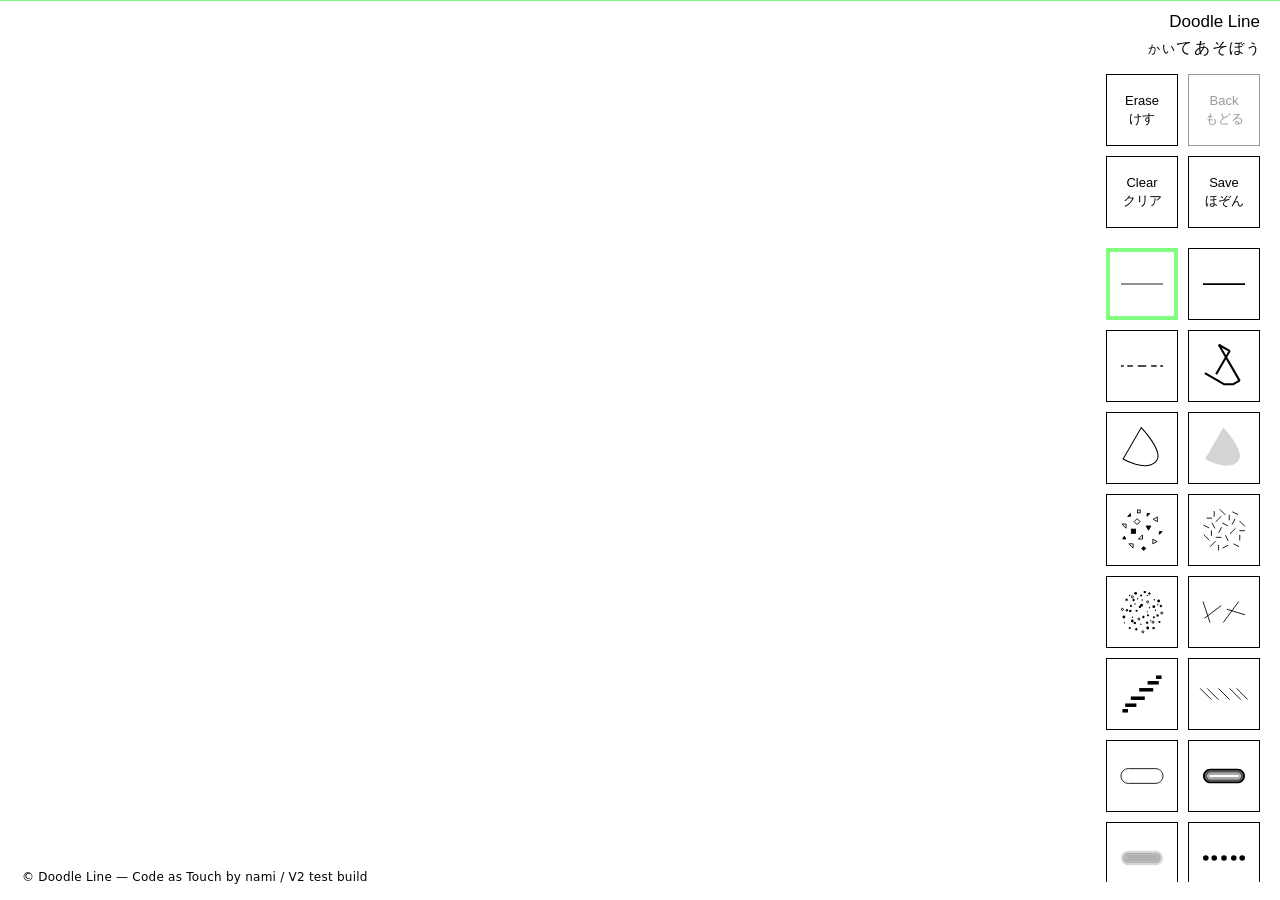
==== commit cd813f4f: "Merge b73d5ec8b89d9983290b0fcd96c2b5ada9a31439 into 53f26e527ac5c5b5a30e06197c0eab8b610ad828" ====
--- a/index-v2.html
+++ b/index-v2.html
@@ -113,109 +113,46 @@
     --tool-width: calc(var(--tool-size) * 2 + var(--tool-gap));
     --tool-right: 20px;
   }
-
-  html, body {
-    overflow: hidden;
-    min-height: 100%;
+  html, body { overflow: hidden; min-height: 100%; }
+  body { min-height: 100vh !important; }
+  .utilitygrid {
+    position: fixed; z-index: 1002; top: 74px; right: var(--tool-right);
+    display: grid; grid-template-columns: repeat(2, var(--tool-size));
+    grid-auto-rows: var(--tool-size); gap: var(--tool-gap); width: var(--tool-width);
   }
-
-  body {
-    min-height: 100vh !important;
+  .utilitygrid .sidebtn, #saveLink.sidebtn {
+    position: relative !important; inset: auto !important;
+    width: var(--tool-size) !important; height: var(--tool-size) !important;
+    box-sizing: border-box; margin: 0; padding: 0;
+    border: 1px solid #000; border-radius: 0 !important;
+    background: #fff; color: #000; text-decoration: none;
+    display: flex; align-items: center; justify-content: center;
+    cursor: pointer; z-index: auto !important;
   }
-
-  .utilitygrid {
-    position: fixed;
-    z-index: 1002;
-    top: 74px;
-    right: var(--tool-right);
-    display: grid;
-    grid-template-columns: repeat(2, var(--tool-size));
-    grid-auto-rows: var(--tool-size);
-    gap: var(--tool-gap);
-    width: var(--tool-width);
+  .utilitygrid .sidebtn span { font: 400 13px/1.35 "Yu Gothic UI", "Yu Gothic", Meiryo, sans-serif; }
+  .thumbbar {
+    position: fixed !important; z-index: 905;
+    top: 248px !important; right: var(--tool-right) !important; bottom: 18px;
+    width: var(--tool-width); overflow-x: hidden; overflow-y: auto;
+    overscroll-behavior: contain; scrollbar-width: none; padding: 0 0 2px;
   }
-
-  .utilitygrid .sidebtn,
-  #saveLink.sidebtn {
-    position: relative !important;
-    inset: auto !important;
-    width: var(--tool-size) !important;
-    height: var(--tool-size) !important;
-    margin: 0;
-    padding: 0;
-    border: 1px solid #000;
-    border-radius: 0 !important;
-    background: #fff;
-    color: #000;
-    text-decoration: none;
-    display: flex;
-    align-items: center;
-    justify-content: center;
-    cursor: pointer;
-    z-index: auto !important;
+  .thumbbar::-webkit-scrollbar { display: none; }
+  .thumbgrid {
+    display: grid !important; grid-template-columns: repeat(2, var(--tool-size)) !important;
+    grid-auto-rows: var(--tool-size); gap: var(--tool-gap) !important; width: var(--tool-width);
   }
-
-  .utilitygrid .sidebtn span {
-    font: 400 13px/1.35 "Yu Gothic UI", "Yu Gothic", Meiryo, sans-serif;
+  .thumb {
+    width: var(--tool-size) !important; height: var(--tool-size) !important;
+    box-sizing: border-box; border-radius: 0 !important;
   }
-
-  .thumbbar {
-    position: fixed !important;
-    z-index: 905;
-    top: 248px !important;
-    right: var(--tool-right) !important;
-    bottom: 18px;
-    width: var(--tool-width);
-    overflow-x: hidden;
-    overflow-y: auto;
-    overscroll-behavior: contain;
-    scrollbar-width: none;
-    padding: 0 0 2px;
-  }
-
-  .thumbbar::-webkit-scrollbar {
-    display: none;
-  }
-
-  .thumbgrid {
-    display: grid !important;
-    grid-template-columns: repeat(2, var(--tool-size)) !important;
-    grid-auto-rows: var(--tool-size);
-    gap: var(--tool-gap) !important;
-    width: var(--tool-width);
-  }
-
-  .thumb {
-    width: var(--tool-size) !important;
-    height: var(--tool-size) !important;
-    border-radius: 0 !important;
-    box-sizing: border-box;
-  }
-
-  .thumb.active {
-    outline: 4px solid var(--accent) !important;
-    outline-offset: -4px;
-  }
-
+  .thumb.active { outline: 4px solid var(--accent) !important; outline-offset: -4px; }
   .thumb[data-seat^="H"]::after {
-    content: "new";
-    position: absolute;
-    right: 4px;
-    bottom: 3px;
-    font: 400 9px/1 system-ui, sans-serif;
-    letter-spacing: .04em;
+    content: "new"; position: absolute; right: 4px; bottom: 3px;
+    font: 400 9px/1 system-ui, sans-serif; letter-spacing: .04em;
     background: rgba(255,255,255,.82);
   }
-
-  .pill,
-  .tagline {
-    right: var(--tool-right) !important;
-  }
-
-  #mobile-note {
-    display: none !important;
-  }
-
+  .pill, .tagline { right: var(--tool-right) !important; }
+  #mobile-note { display: none !important; }
   @media (max-height: 520px) {
     :root { --tool-size: 60px; --tool-gap: 8px; }
     .utilitygrid { top: 58px; }
@@ -224,7 +161,6 @@
     .tagline { top: 31px; }
   }
 </style>
-
 </head>
 <body>
   <div id="wrap">
@@ -258,7 +194,7 @@
   try{ console.info('[DoodleLine] v12-51e.r3c-purge loaded'); }catch(_){ }
 
     // 固定 Seat -> Brush（RESET v11-6c）
-    const seatOrder = ["A1", "A2", "A3", "B4", "B5", "B6", "C7", "C8", "C9", "D10", "D11", "D12", "E13", "E14", "E15", "F16", "F17", "F18", "G19", "G20", "G21", "H22", "H23", "H24", "H25", "H26"];
+    const seatOrder = ["A1", "A2", "A3", "B4", "B5", "B6", "C7", "C8", "C9", "D10", "D11", "D12", "E13", "E14", "E15", "F16", "F17", "F18", "G19", "G20", "G21", "H22", "H23", "H24", "H25", "H26", "H27"];
     const FIXED_SEAT_TO_BRUSH = {
   "A1": "brush.line_fine",
   "A2": "brush.line_bit",
@@ -284,8 +220,9 @@
   "H22": "brush.v2_echo",
   "H23": "brush.v2_wave",
   "H24": "brush.v2_beads",
-  "H25": "brush.v2_ladder",
-  "H26": "brush.v2_fold"
+  "H25": "brush.v2_weave",
+  "H26": "brush.v2_sparks",
+  "H27": "brush.v2_blocks"
 };
 
     function baseOf(id){ if(!id) return id; return id.replace(/@.*/, ''); }
@@ -325,12 +262,13 @@
 'brush.vStripesD12': { params:{...p(B), width:{min:1,max:1}, vstripes:{ lenMin:12, lenMax:48, pitch:30 }}},
 'brush.sprinkle_cross': { params:{...p(B), width:{min:1,max:1}, cross:{ size:8, minGap:12 }}},
  'brush.seg_wander': { params:{...p(B), width:{min:1,max:1}, rseg:{ pitch:40, lenScale:3.6, fracMin:0.5, fracMax:0.6667, stepMul:0.35 }}},
- 'brush.sprinkle_oval': { params:{...p(B), width:{min:1,max:1}, spacingPx:14, ellip:{rx:8,ry:4,spread:48,minGap:14}}},
- 'brush.v2_echo': { params:{...p(B), width:{min:1,max:1}, echo:{offset:8}}},
- 'brush.v2_wave': { params:{...p(B), width:{min:1.5,max:1.5}, spacingPx:5, wave:{amplitude:10,frequency:0.55}}},
- 'brush.v2_beads': { params:{...p(B), width:{min:1,max:1}, spacingPx:18, beads:{small:2.5,large:6}}},
- 'brush.v2_ladder': { params:{...p(B), width:{min:1,max:1}, spacingPx:16, ladder:{length:18}}},
- 'brush.v2_fold': { params:{...p(B), width:{min:1,max:1}, spacingPx:12, fold:{amplitude:10}}}
+ 'brush.sprinkle_oval': { params:null },
+ 'brush.v2_echo':   { params:{...p(B), width:{min:1,max:1}, echo:{offset:8}}},
+ 'brush.v2_wave':   { params:{...p(B), width:{min:1.5,max:1.5}, spacingPx:5, wave:{amplitude:10,frequency:0.55}}},
+ 'brush.v2_beads':  { params:{...p(B), width:{min:1,max:1}, spacingPx:18, beads:{small:2.5,large:6}}},
+ 'brush.v2_weave':  { params:{...p(B), width:{min:1,max:1}, spacingPx:14, weave:{length:14}}},
+ 'brush.v2_sparks': { params:{...p(B), width:{min:1,max:1}, spacingPx:24, sparks:{radiusMin:3,radiusMax:8}}},
+ 'brush.v2_blocks': { params:{...p(B), width:{min:1,max:1}, spacingPx:19, blocks:{sizeMin:5,sizeMax:13}}}
 };
     })();
 
@@ -373,40 +311,33 @@
     function updateBackEnabled(){ const b=document.getElementById('backBtn'); if(b) b.disabled=(undoStack.length===0); }
     function _makeSnapshot(){
       try{
-        const off=document.createElement('canvas');
-        off.width=cvs.width; off.height=cvs.height;
+        const off=document.createElement('canvas'); off.width=cvs.width; off.height=cvs.height;
         off._dpr=dpr; off._bytes=off.width*off.height*4;
-        const g=off.getContext('2d'); g.setTransform(1,0,0,1,0,0); g.drawImage(cvs,0,0);
-        return off;
+        const g=off.getContext('2d'); g.setTransform(1,0,0,1,0,0); g.drawImage(cvs,0,0); return off;
       }catch(e){ return null; }
-    }
-    function drawSnapshot(s){
-      if(!s) return;
-      const sourceDpr=s._dpr||dpr;
-      const scale=dpr/sourceDpr;
-      ctx.save(); ctx.setTransform(1,0,0,1,0,0); resetStrokeState(ctx);
-      ctx.fillStyle='#fff'; ctx.fillRect(0,0,cvs.width,cvs.height);
-      ctx.drawImage(s,0,0,s.width,s.height,0,0,s.width*scale,s.height*scale);
-      ctx.restore();
     }
     function pushSnapshot(){
       const s=_makeSnapshot(); if(!s) return;
       const bytes=s._bytes||0;
-      while(undoStack.length && undoBytes+bytes>UNDO_MAX_BYTES){
-        const removed=undoStack.shift(); undoBytes-=removed._bytes||0;
-      }
+      while(undoStack.length && undoBytes+bytes>UNDO_MAX_BYTES){ const old=undoStack.shift(); undoBytes-=old._bytes||0; }
       if(bytes<=UNDO_MAX_BYTES){ undoStack.push(s); undoBytes+=bytes; }
       updateBackEnabled();
     }
+    function paintSnapshot(s){
+      if(!s) return;
+      ctx.save(); ctx.setTransform(1,0,0,1,0,0); resetStrokeState(ctx);
+      ctx.fillStyle='#fff'; ctx.fillRect(0,0,cvs.width,cvs.height);
+      const scale=dpr/(s._dpr||dpr);
+      ctx.drawImage(s,0,0,s.width,s.height,0,0,s.width*scale,s.height*scale);
+      ctx.restore();
+    }
     function restoreSnapshot(){
       if(!undoStack.length) return;
-      const s=undoStack.pop(); undoBytes-=s._bytes||0;
-      drawSnapshot(s); updateBackEnabled();
-    }
-
-    let canvasReady=false;
+      const s=undoStack.pop(); undoBytes-=s._bytes||0; paintSnapshot(s); updateBackEnabled();
+    }
+
     function resize(){
-      const previous=canvasReady?_makeSnapshot():null;
+      const previous=(cvs.width&&cvs.height)?_makeSnapshot():null;
       const cssW=Math.max(1,window.innerWidth), cssH=Math.max(1,window.innerHeight);
       const MAX_PIXELS=16*1024*1024;
       const deviceDpr=Math.max(1,window.devicePixelRatio||1);
@@ -414,17 +345,13 @@
       cvs.style.width=cssW+'px'; cvs.style.height=cssH+'px';
       cvs.width=Math.max(1,Math.floor(cssW*dpr)); cvs.height=Math.max(1,Math.floor(cssH*dpr));
       ctx.setTransform(dpr,0,0,dpr,0,0);
-      ov.style.width=cvs.style.width; ov.style.height=cvs.style.height;
-      ov.width=cvs.width; ov.height=cvs.height;
-      ovctx.setTransform(dpr,0,0,dpr,0,0); clearOverlay();
-      fillWhite(); if(previous) drawSnapshot(previous);
-      canvasReady=true; updateBackEnabled(); layoutThumbbar();
+      ov.style.width=cvs.style.width; ov.style.height=cvs.style.height; ov.width=cvs.width; ov.height=cvs.height;
+      ovctx.setTransform(dpr,0,0,dpr,0,0); clearOverlay(); fillWhite();
+      if(previous) paintSnapshot(previous);
+      updateBackEnabled(); layoutThumbbar();
     }
     let resizeFrame=0;
-    addEventListener('resize',function(){
-      cancelAnimationFrame(resizeFrame);
-      resizeFrame=requestAnimationFrame(resize);
-    },{passive:true});
+    addEventListener('resize',function(){ cancelAnimationFrame(resizeFrame); resizeFrame=requestAnimationFrame(resize); },{passive:true});
     resize();
 
     function layoutThumbbar(){
@@ -495,10 +422,12 @@
       ctx.restore();
     }
 
-    // Seat/Brush — one canonical map only
+    // Seat/Brush — one canonical map
     let activeSeatIdx=0;
-    const seatToBrush=FIXED_SEAT_TO_BRUSH;
-
+    const seatToBrush = FIXED_SEAT_TO_BRUSH;
+    
+    
+    
         function currentSeat(){ return seatOrder[activeSeatIdx]; }
     function currentBrushId(){ const id = seatToBrush[currentSeat()]; return id || 'brush.empty'; }
     function currentCfg(){ const id=currentBrushId(); return BRUSHES[id]?.params || null; }
@@ -570,27 +499,32 @@
           line(12,28,60,28,1); line(12,36,60,36,1); line(12,44,60,44,1);
           break;
         case 'brush.v2_wave':
-          g.beginPath();
-          for(let x=10;x<=62;x+=2){ const y=36+Math.sin((x-10)*0.24)*10; if(x===10) g.moveTo(x,y); else g.lineTo(x,y); }
-          g.stroke();
+          g.beginPath(); for(let x=10;x<=62;x+=2){ const y=36+Math.sin((x-10)*0.24)*10; if(x===10) g.moveTo(x,y); else g.lineTo(x,y); } g.stroke();
           break;
         case 'brush.v2_beads':
-          for(let x=14,i=0;x<=58;x+=11,i++){ g.beginPath(); g.arc(x,36,i%2?6:2.5,0,Math.PI*2); if(i%2) g.stroke(); else g.fill(); }
+          for(let x=14,i=0;x<=58;x+=11,i++){ g.beginPath(); g.arc(x,36,i%2?6:2.5,0,Math.PI*2); i%2?g.stroke():g.fill(); }
           break;
-        case 'brush.v2_ladder':
-          line(12,36,60,36,1); for(let x=18;x<=54;x+=9) line(x,28,x,44,1);
+        case 'brush.v2_weave':
+          for(let x=16,i=0;x<=56;x+=10,i++) line(x-5,36+(i%2?-7:7),x+5,36+(i%2?7:-7),1);
           break;
-        case 'brush.v2_fold':
-          g.beginPath(); for(let x=10,i=0;x<=62;x+=8,i++){ const y=36+(i%2?10:-10); if(i===0) g.moveTo(x,y); else g.lineTo(x,y); } g.stroke();
+        case 'brush.v2_sparks':
+          for(const [x,y] of [[22,26],[47,39],[28,53]]){ line(x-5,y,x+5,y,1); line(x,y-5,x,y+5,1); }
+          break;
+        case 'brush.v2_blocks':
+          for(let x=14,i=0;x<=56;x+=14,i++){ const s=i%2?12:6; g.strokeRect(x-s/2,36-s/2,s,s); }
           break;
         default: dots(8); break;
       }
       const url=off.toDataURL(); __thumbCache.set(key,url); return url;
     }
 
-    function attachSeatHandlers(btn,seatIdx){
-      btn.addEventListener('click',function(){ setActiveSeat(seatIdx); });
-    }
+    function attachSeatHandlers(btn,seatIdx){ btn.dataset.index=String(seatIdx); }
+    const thumbGridEl=document.getElementById('thumbgrid');
+    thumbGridEl.addEventListener('click',function(e){
+      const btn=e.target.closest('.thumb');
+      if(!btn||!thumbGridEl.contains(btn)) return;
+      setActiveSeat(Number(btn.dataset.index));
+    });
 
   /* == inline thumbs (SVG) == */
   const THUMBS_SVG = {
@@ -665,9 +599,7 @@
           const L=this.L; if(!(L>0)) return {x:path[0].x,y:path[0].y,tx:1,ty:0,v:0,seg:0,tGlob:0};
           if(s<=0) return {x:path[0].x,y:path[0].y,tx:segUx[0],ty:segUy[0],v:segV[0], seg:0, tGlob:0};
           if(s>=L) return {x:path[n-1].x,y:path[n-1].y,tx:segUx[n-2],ty:segUy[n-2],v:segV[n-2], seg:n-2, tGlob:1};
-          let lo=1,hi=n-1;
-          while(lo<hi){ const mid=(lo+hi)>>1; if(cumD[mid]<s) lo=mid+1; else hi=mid; }
-          const i=lo;
+          let i=1; while(i<n && cumD[i]<s) i++;
           const i0=i-1; const segLen = (cumD[i]-cumD[i0])||1;
           const r=(s-cumD[i0])/segLen;
           const ax=path[i0].x, ay=path[i0].y, bx=path[i].x, by=path[i].y;
@@ -1499,9 +1431,10 @@
   'brush.v2_echo': 'immediate',
   'brush.v2_wave': 'immediate',
   'brush.v2_beads': 'immediate',
-  'brush.v2_ladder': 'immediate',
-  'brush.v2_fold': 'immediate'
-};
+  'brush.v2_weave': 'immediate',
+  'brush.v2_sparks': 'immediate',
+  'brush.v2_blocks': 'immediate'
+}
     function modeOf(base){ return RENDER_MODE[base] || 'immediate'; }
 
     // ===== Router & stroke control =====
@@ -1545,21 +1478,18 @@
       }catch(_){}
     }
     
+
     function forEachV2Point(a,b,cfg,key,spacing,visit){
       ensureBrushState(cfg);
-      const S=cfg._state;
-      const tick=window.__strokeTick|0;
-      const tickKey=key+'Tick',residKey=key+'Resid',indexKey=key+'Index';
-      if(S[tickKey]!==tick){
-        S[tickKey]=tick; S[residKey]=spacing; S[indexKey]=0; delete S[key+'Prev'];
-      }
+      const S=cfg._state, tick=window.__strokeTick|0;
+      const tickKey=key+'Tick',residKey=key+'Resid',indexKey=key+'Index',prevKey=key+'Prev';
+      if(S[tickKey]!==tick){ S[tickKey]=tick; S[residKey]=spacing; S[indexKey]=0; delete S[prevKey]; }
       const dx=b.x-a.x,dy=b.y-a.y,dist=Math.hypot(dx,dy); if(!(dist>0)) return;
       const ux=dx/dist,uy=dy/dist;
-      let remain=dist,local=0,resid=Math.max(0.001,S[residKey]||spacing);
+      let remain=dist,local=0,resid=Math.max(.001,S[residKey]||spacing);
       while(remain>=resid){
         local+=resid;
-        const index=S[indexKey]++;
-        visit(a.x+ux*local,a.y+uy*local,ux,uy,index,S);
+        visit(a.x+ux*local,a.y+uy*local,ux,uy,S[indexKey]++,S,prevKey);
         remain-=resid; resid=spacing;
       }
       S[residKey]=resid-remain;
@@ -1570,46 +1500,38 @@
       const dx=b.x-a.x,dy=b.y-a.y,dist=Math.hypot(dx,dy); if(!(dist>0)) return;
       const ux=dx/dist,uy=dy/dist,nx=-uy,ny=ux;
       ctx.save(); resetStrokeState(ctx); ctx.strokeStyle='#000'; ctx.fillStyle='#000';
-
       if(base==='brush.v2_echo'){
-        const offset=(cfg.echo&&cfg.echo.offset)||8;
-        ctx.lineWidth=1;
-        for(const n of [-offset,0,offset]){
-          ctx.beginPath(); ctx.moveTo(a.x+nx*n,a.y+ny*n); ctx.lineTo(b.x+nx*n,b.y+ny*n); ctx.stroke();
-        }
+        const offset=(cfg.echo&&cfg.echo.offset)||8; ctx.lineWidth=1;
+        for(const n of [-offset,0,offset]){ ctx.beginPath(); ctx.moveTo(a.x+nx*n,a.y+ny*n); ctx.lineTo(b.x+nx*n,b.y+ny*n); ctx.stroke(); }
       }else if(base==='brush.v2_wave'){
-        const spacing=cfg.spacingPx||5;
-        const amp=(cfg.wave&&cfg.wave.amplitude)||10;
-        const freq=(cfg.wave&&cfg.wave.frequency)||0.55;
-        forEachV2Point(a,b,cfg,'v2wave',spacing,(x,y,px,py,index,S)=>{
-          const qx=x-py*Math.sin(index*freq)*amp;
-          const qy=y+px*Math.sin(index*freq)*amp;
-          const prev=S.v2wavePrev;
+        const spacing=cfg.spacingPx||5,amp=(cfg.wave&&cfg.wave.amplitude)||10,freq=(cfg.wave&&cfg.wave.frequency)||.55;
+        forEachV2Point(a,b,cfg,'v2wave',spacing,(x,y,px,py,index,S,prevKey)=>{
+          const qx=x-py*Math.sin(index*freq)*amp,qy=y+px*Math.sin(index*freq)*amp,prev=S[prevKey];
           if(prev){ ctx.lineWidth=(cfg.width&&cfg.width.min)||1.5; ctx.beginPath(); ctx.moveTo(prev.x,prev.y); ctx.lineTo(qx,qy); ctx.stroke(); }
-          S.v2wavePrev={x:qx,y:qy};
+          S[prevKey]={x:qx,y:qy};
         });
       }else if(base==='brush.v2_beads'){
-        const small=(cfg.beads&&cfg.beads.small)||2.5;
-        const large=(cfg.beads&&cfg.beads.large)||6;
+        const small=(cfg.beads&&cfg.beads.small)||2.5,large=(cfg.beads&&cfg.beads.large)||6;
         forEachV2Point(a,b,cfg,'v2beads',cfg.spacingPx||18,(x,y,_px,_py,index)=>{
-          const r=index%2?large:small;
-          ctx.beginPath(); ctx.arc(x,y,r,0,Math.PI*2);
-          if(index%2){ ctx.lineWidth=1; ctx.stroke(); }else{ ctx.fill(); }
+          const r=index%2?large:small; ctx.beginPath(); ctx.arc(x,y,r,0,Math.PI*2); if(index%2){ctx.lineWidth=1;ctx.stroke();}else ctx.fill();
         });
-      }else if(base==='brush.v2_ladder'){
-        const length=(cfg.ladder&&cfg.ladder.length)||18;
-        forEachV2Point(a,b,cfg,'v2ladder',cfg.spacingPx||16,(x,y,px,py)=>{
-          const qx=-py*length/2,qy=px*length/2;
-          ctx.lineWidth=1; ctx.beginPath(); ctx.moveTo(x-qx,y-qy); ctx.lineTo(x+qx,y+qy); ctx.stroke();
+      }else if(base==='brush.v2_weave'){
+        const length=(cfg.weave&&cfg.weave.length)||14;
+        forEachV2Point(a,b,cfg,'v2weave',cfg.spacingPx||14,(x,y,px,py,index)=>{
+          const sign=index%2?1:-1,ax=(px-py*sign)/Math.SQRT2,ay=(py+px*sign)/Math.SQRT2;
+          ctx.lineWidth=1; ctx.beginPath(); ctx.moveTo(x-ax*length/2,y-ay*length/2); ctx.lineTo(x+ax*length/2,y+ay*length/2); ctx.stroke();
         });
-      }else if(base==='brush.v2_fold'){
-        const amp=(cfg.fold&&cfg.fold.amplitude)||10;
-        forEachV2Point(a,b,cfg,'v2fold',cfg.spacingPx||12,(x,y,px,py,index,S)=>{
-          const sign=index%2?1:-1;
-          const qx=x-py*amp*sign,qy=y+px*amp*sign;
-          const prev=S.v2foldPrev;
-          if(prev){ ctx.lineWidth=1; ctx.beginPath(); ctx.moveTo(prev.x,prev.y); ctx.lineTo(qx,qy); ctx.stroke(); }
-          S.v2foldPrev={x:qx,y:qy};
+      }else if(base==='brush.v2_sparks'){
+        const opt=cfg.sparks||{};
+        forEachV2Point(a,b,cfg,'v2sparks',cfg.spacingPx||24,(x,y,_px,_py,index)=>{
+          const min=opt.radiusMin||3,max=opt.radiusMax||8,r=min+((index*7)%10)/9*(max-min);
+          ctx.lineWidth=1; ctx.beginPath(); ctx.moveTo(x-r,y);ctx.lineTo(x+r,y);ctx.moveTo(x,y-r);ctx.lineTo(x,y+r);ctx.moveTo(x-r*.55,y-r*.55);ctx.lineTo(x+r*.55,y+r*.55);ctx.stroke();
+        });
+      }else if(base==='brush.v2_blocks'){
+        const opt=cfg.blocks||{};
+        forEachV2Point(a,b,cfg,'v2blocks',cfg.spacingPx||19,(x,y,px,py,index)=>{
+          const min=opt.sizeMin||5,max=opt.sizeMax||13,size=min+((index*5)%8)/7*(max-min);
+          ctx.save();ctx.translate(x,y);ctx.rotate(Math.atan2(py,px));ctx.lineWidth=1;ctx.strokeRect(-size/2,-size/2,size,size);ctx.restore();
         });
       }
       ctx.restore();
@@ -1882,75 +1804,51 @@
       ctx.restore();
     }
 
-    // 入力 — one active pointer, pointer capture and explicit cancellation
+    // 入力 — one active pointer with capture and one shared end path
     let activePointerId=null;
+    let strokeSnapshotPushed=false;
     let lastInputPoint=null;
-    let strokeSnapshotPushed=false;
-
     function inputPoint(e){
       const r=cvs.getBoundingClientRect();
-      return {x:e.clientX-r.left,y:e.clientY-r.top,t:performance.now(),p:(e.pressure>0?e.pressure:0.5)};
-    }
-
+      return {x:e.clientX-r.left,y:e.clientY-r.top,t:performance.now(),p:(e.pressure>0?e.pressure:.5)};
+    }
     function beginStroke(e){
       if(activePointerId!==null) return;
       if(e.pointerType==='mouse'&&e.button!==0) return;
-      e.preventDefault();
-      activePointerId=e.pointerId;
-      try{ cvs.setPointerCapture(e.pointerId); }catch(_){ }
+      e.preventDefault(); activePointerId=e.pointerId;
+      try{cvs.setPointerCapture(e.pointerId);}catch(_){ }
       window.__strokeTick=((window.__strokeTick|0)+1)|0;
-      resetStrokeState(ctx); resetStrokeState(ovctx);
-      drawing=true; pts.length=0; clearOverlay();
-      const first=inputPoint(e); pts.push(first); lastInputPoint=first;
-      strokeSnapshotPushed=false; __drawIndex=0; __rafPending=false;
-      const cfg=currentCfg(); ensureBrushState(cfg);
-      if(cfg&&cfg._state){
-        const S=cfg._state; S.occSnow=new Map(); S.bigDotsCenters=[]; S.snowPhase=0; S.snowDistAcc=0;
-        S.snowTotal=0; S.snowP=0.4+Math.random()*0.1; S.bigDotsDist=0; S.spraySide=(Math.random()<0.5?1:-1);
-        S.hatchResid=0; S.hatchAlt=0; if(S.segOut){S.segOut.remain=0;S.segOut.alt=0;S.segOut.acc=0;}
-      }
-    }
-
+      resetStrokeState(ctx);resetStrokeState(ovctx);drawing=true;pts.length=0;clearOverlay();
+      const first=inputPoint(e);pts.push(first);lastInputPoint=null;strokeSnapshotPushed=false;__drawIndex=0;__rafPending=false;
+      const cfg=currentCfg();ensureBrushState(cfg);
+      if(cfg&&cfg._state){const S=cfg._state;S.occSnow=new Map();S.bigDotsCenters=[];S.snowPhase=0;S.snowDistAcc=0;S.snowTotal=0;S.snowP=.4+Math.random()*.1;S.bigDotsDist=0;S.spraySide=(Math.random()<.5?1:-1);S.hatchResid=0;S.hatchAlt=0;if(S.segOut){S.segOut.remain=0;S.segOut.alt=0;S.segOut.acc=0;}}
+    }
     function moveStroke(e){
       if(!drawing||e.pointerId!==activePointerId) return;
       e.preventDefault();
-      const p=inputPoint(e);
-      const dx=lastInputPoint?p.x-lastInputPoint.x:0,dy=lastInputPoint?p.y-lastInputPoint.y:0;
-      const cfg=currentCfg();
-      const thin=!!(cfg&&cfg.width&&cfg.width.min<=2);
-      if(thin&&currentSeat().charAt(0)!=='E'&&dx*dx+dy*dy<1.25*1.25) return;
-      if(!strokeSnapshotPushed){ pushSnapshot(); strokeSnapshotPushed=true; }
-      pts.push(p); lastInputPoint=p;
-      if(!__rafPending){ __rafPending=true; requestAnimationFrame(__flushDraw); }
-    }
-
+      if(!lastInputPoint){lastInputPoint={x:e.clientX,y:e.clientY};return;}
+      const p=inputPoint(e),dx=p.x-lastInputPoint.x,dy=p.y-lastInputPoint.y;lastInputPoint=p;
+      if(dx*dx+dy*dy<1.25*1.25) return;
+      if(!strokeSnapshotPushed){pushSnapshot();strokeSnapshotPushed=true;}
+      pts.push(p);if(!__rafPending){__rafPending=true;requestAnimationFrame(__flushDraw);}
+    }
     function endStroke(e,cancelled){
       if(activePointerId===null) return;
       if(e&&e.pointerId!=null&&e.pointerId!==activePointerId) return;
       const pointerId=activePointerId;
-      if(cancelled){
-        __rafPending=false; drawing=false; pts=[]; clearOverlay();
-        if(strokeSnapshotPushed) restoreSnapshot();
-      }else{
-        if(e&&drawing){
-          const p=inputPoint(e),prev=pts[pts.length-1];
-          if(!prev||Math.hypot(p.x-prev.x,p.y-prev.y)>0.01){
-            if(!strokeSnapshotPushed){ pushSnapshot(); strokeSnapshotPushed=true; }
-            pts.push(p);
-          }
-        }
-        __flushDraw(); finish();
-      }
-      activePointerId=null; lastInputPoint=null; strokeSnapshotPushed=false;
-      try{ if(cvs.hasPointerCapture(pointerId)) cvs.releasePointerCapture(pointerId); }catch(_){ }
-    }
-
+      if(cancelled){__rafPending=false;drawing=false;pts=[];clearOverlay();if(strokeSnapshotPushed)restoreSnapshot();}
+      else{
+        __flushDraw();finish();
+      }
+      activePointerId=null;strokeSnapshotPushed=false;lastInputPoint=null;
+      try{if(cvs.hasPointerCapture(pointerId))cvs.releasePointerCapture(pointerId);}catch(_){ }
+    }
     cvs.addEventListener('pointerdown',beginStroke,{passive:false});
     cvs.addEventListener('pointermove',moveStroke,{passive:false});
-    cvs.addEventListener('pointerup',function(e){ endStroke(e,false); });
-    cvs.addEventListener('pointercancel',function(e){ endStroke(e,true); });
-    cvs.addEventListener('lostpointercapture',function(e){ if(drawing) endStroke(e,true); });
-    window.addEventListener('blur',function(){ if(drawing) endStroke(null,true); });
+    cvs.addEventListener('pointerup',e=>endStroke(e,false));
+    cvs.addEventListener('pointercancel',e=>endStroke(e,true));
+    cvs.addEventListener('lostpointercapture',e=>{if(drawing)endStroke(e,true);});
+    window.addEventListener('blur',()=>{if(drawing)endStroke(null,true);});
 
     // サイドボタン
     (function(){
@@ -1963,66 +1861,47 @@
       if(clearBtn)  clearBtn.addEventListener('click', function(){ pushSnapshot(); fillWhite(); clearBtn.classList.add('pressed'); setTimeout(()=>clearBtn.classList.remove('pressed'),120); });
       if(saveLink) saveLink.addEventListener('click',function(){
         try{
-          const out=document.createElement('canvas'); out.width=cvs.width; out.height=cvs.height;
-          const g=out.getContext('2d'); g.setTransform(1,0,0,1,0,0);
-          g.fillStyle='#fff'; g.fillRect(0,0,out.width,out.height); g.drawImage(cvs,0,0);
+          const out=document.createElement('canvas');out.width=cvs.width;out.height=cvs.height;
+          const g=out.getContext('2d');g.setTransform(1,0,0,1,0,0);g.fillStyle='#fff';g.fillRect(0,0,out.width,out.height);g.drawImage(cvs,0,0);
           out.toBlob(function(blob){
-            if(!blob){ console.error('PNG save failed: empty Blob'); return; }
-            const now=new Date();
-            const ts=now.getFullYear().toString()+String(now.getMonth()+1).padStart(2,'0')+String(now.getDate()).padStart(2,'0')+'_'+String(now.getHours()).padStart(2,'0')+String(now.getMinutes()).padStart(2,'0')+String(now.getSeconds()).padStart(2,'0');
-            const url=URL.createObjectURL(blob),a=document.createElement('a');
-            a.download='doodle-line_'+ts+'.png'; a.href=url; document.body.appendChild(a); a.click(); a.remove();
-            setTimeout(function(){ URL.revokeObjectURL(url); },1000);
+            if(!blob){console.error('PNG save failed: empty Blob');return;}
+            const now=new Date(),pad=n=>String(n).padStart(2,'0');
+            const ts=now.getFullYear()+pad(now.getMonth()+1)+pad(now.getDate())+'_'+pad(now.getHours())+pad(now.getMinutes())+pad(now.getSeconds());
+            const url=URL.createObjectURL(blob),a=document.createElement('a');a.download='doodle-line_'+ts+'.png';a.href=url;document.body.appendChild(a);a.click();a.remove();
+            setTimeout(()=>URL.revokeObjectURL(url),1000);
           },'image/png');
-        }catch(e){ console.error('PNG save failed:',e); }
+        }catch(e){console.error('PNG save failed:',e);}
       });
       updateBackEnabled();
     })();
+
+    // Prototype-only inspection hooks
+    window.__doodleLineTest={
+      get ready(){return true;},get brushCount(){return seatOrder.length;},get activeSeat(){return currentSeat();},
+      get drawing(){return drawing;},get undoCount(){return undoStack.length;},
+      selectSeat(seat){const i=seatOrder.indexOf(seat);if(i>=0)setActiveSeat(i);return currentSeat();}
+    };
 
     // Init
     buildThumbs(); layoutThumbbar(); /* removed early tagline call */
   });
   </script>
 
-<script id="tagline-controller-251105n">
+<script id="tagline-controller-v2">
 (function(){
   'use strict';
-  function onReady(fn){ if(document.readyState==='loading'){ document.addEventListener('DOMContentLoaded', fn, {once:true}); } else { fn(); } }
-  function randInt(min,max){ return Math.floor(min + Math.random()*(max-min+1)); }
-  function updateTaglineSizes(reason){
-    var tg=document.getElementById('tagline'); if(!tg) return;
-    var spans=tg.querySelectorAll('span'); var i,n=Math.min(7,spans.length);
-    for(i=0;i<n;i++){ var cls='t'+(i+1); if(!spans[i].classList.contains(cls)) spans[i].classList.add(cls); }
-    var root=document.documentElement;
-    for(i=1;i<=n;i++){ var px=randInt(12,16); root.style.setProperty('--tg'+i, px+'px'); }
-    if (location.search.indexOf('tagdebug=1')>=0 && window.console){
-      var sizes=[]; for(i=1;i<=n;i++){ sizes.push(getComputedStyle(spans[i-1]).fontSize); }
-      console.info('[tagline] %s -> %o', reason||'update', sizes);
-    }
+  function ready(fn){if(document.readyState==='loading')document.addEventListener('DOMContentLoaded',fn,{once:true});else fn();}
+  function update(){
+    const spans=document.querySelectorAll('#tagline span');
+    spans.forEach((span,i)=>{span.classList.add('t'+(i+1));document.documentElement.style.setProperty('--tg'+(i+1),(12+Math.floor(Math.random()*5))+'px');});
   }
-  onReady(function(){
-    updateTaglineSizes('init');
-    var c=document.getElementById('c');
-    if(c){
-      c.addEventListener('pointerup', function(){ updateTaglineSizes('stroke'); }, false);
-      c.addEventListener('mouseup', function(){ updateTaglineSizes('stroke'); }, false);
-      c.addEventListener('touchend', function(){ updateTaglineSizes('stroke'); }, false);
-    }
-    var grid=document.getElementById('thumbgrid');
-    if(grid){
-      grid.addEventListener('click', function(e){
-        var t=e.target, hit=false;
-        if (t && t.classList && t.classList.contains('thumb')) hit=true;
-        else if (t && t.closest && t.closest('.thumb')) hit=true;
-        if (hit){ try{ setEraserActive(false); }catch(_){ window.__eraserActive=false; } updateTaglineSizes('seat'); }
-      }, false);
-    }
-    var eb=document.getElementById('eraserBtn');
-    if(eb){ eb.addEventListener('click', function(){ setTimeout(function(){ updateTaglineSizes('eraser'); },0); }, false); }
-    var cb=document.getElementById('clearBtn');
-    if(cb){ cb.addEventListener('click', function(){ updateTaglineSizes('clear'); }, false); }
-    var sb=document.getElementById('saveBtn')||document.getElementById('saveLink');
-    if(sb){ sb.addEventListener('click', function(){ updateTaglineSizes('save'); }, false); }
+  ready(function(){
+    update();
+    document.getElementById('c')?.addEventListener('pointerup',update);
+    document.getElementById('thumbgrid')?.addEventListener('click',update);
+    document.getElementById('eraserBtn')?.addEventListener('click',update);
+    document.getElementById('clearBtn')?.addEventListener('click',update);
+    document.getElementById('saveLink')?.addEventListener('click',update);
   });
 })();
 </script>
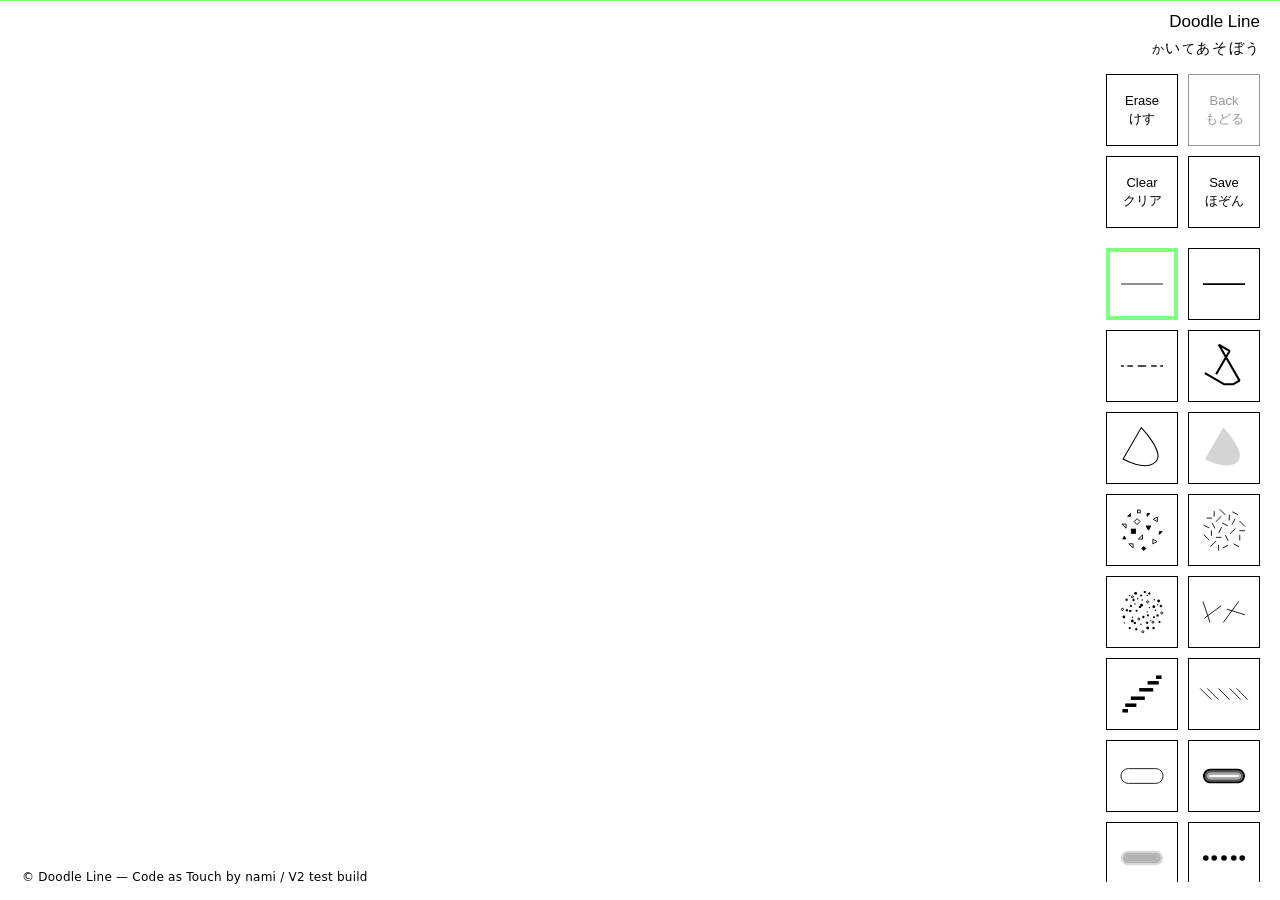
==== commit 438a503d: "Build refactored five-brush V2 prototype" ====
--- a/index-v2.html
+++ b/index-v2.html
@@ -9,158 +9,225 @@
   <meta name="apple-mobile-web-app-capable" content="yes" />
   <meta name="apple-mobile-web-app-status-bar-style" content="default" />
   <meta name="apple-mobile-web-app-title" content="Doodle Line" />
-  <link rel="manifest" href="./manifest.json" />
-  <link rel="apple-touch-icon" href="./icon-180.png" />
-  <style>
-    :root{--accent:#80FF80;--fg:#000;--bg:#fff}
-    html,body{margin:0;height:100%;background:var(--bg);font-family:system-ui,-apple-system,Segoe UI,Roboto,Helvetica,Arial,"Noto Sans JP",sans-serif}
-    #wrap{position:fixed;inset:0}
-    canvas{display:block;width:100%;height:100%;touch-action:none;cursor:crosshair}
-    .toprule{position:fixed;left:0;right:0;top:0;height:1px;background:var(--accent)}
-    .thumbbar{position:fixed;right:20px;top: 74px;z-index:905}
-    .thumbgrid{display:grid;grid-template-columns:72px 72px 72px;column-gap:10px;row-gap:16px}
-    .thumb{width:72px;height:72px;border:1px solid #000;border-radius:50%;background:#fff;position:relative;cursor:pointer;overflow:hidden}
-    .thumb.active{outline:4px solid var(--accent)}
-    .thumb{background-repeat:no-repeat;background-position:50% 50%;background-size:cover}
-    .thumb .label{position:absolute;left:0;right:0;bottom:2px;text-align:center;font-size:11px;color:#000;background:rgba(255,255,255,.7)}
-    canvas.overlay{position:fixed;inset:0;display:block;width:100%;height:100%;touch-action:none;pointer-events:none;z-index:1}
-    .sidebtn{position:fixed;right:302px;width:72px;height:72px;border:1px solid #000;border-radius:50%;background:#fff;display:flex;align-items:center;justify-content:center;cursor:pointer}
-    .sidebtn.eraser{top:250px}
-
-#clearBtn{ top:426px; }
-
-#backBtn{ top:338px; }
-
-#eraserBtn{ top:250px; }
-
-    .sidebtn span{display:inline-block;text-align:center;line-height:1.3;font-size:14px}
-    .sidebtn.clear span{line-height:1.45}
-    .sidebtn.eraser span{line-height:1.45}
-    .sidebtn.save span{line-height:1.45}
-    .sidebtn.active{background:#80FF80}
-    .sidebtn.pressed{background:#80FF80}
-    .sidebtn[disabled]{opacity:.4;cursor:default}
-    .sidebtn.back{top:338px}
-    .sidebtn.clear{top:426px}
-    .sidebtn.save{top:551px}
-    .pill{position:fixed;right:23px;top:12px;font:400 17px "Yu Gothic UI","Yu Gothic","Meiryo",sans-serif}
-    .tagline{position:fixed;right:22px;top:36px;font-weight:400;letter-spacing:.04em;color:#000}
-    .tagline span{display:inline-block;margin-left:1px}
-    
-    body{min-height:calc(100vh + 180px);}
-    
-    .save-link{  position:absolute; background:none; border:0; padding:0; margin:0; font:400 14px "Yu Gothic UI","Yu Gothic","Meiryo",sans-serif; color:#000; text-decoration:underline; cursor:pointer; z-index:905; right:24px; z-index:910; top:704px; bottom:auto; }
-
-    .microfoot{position:fixed; left:22px; right:auto; top:auto; bottom:16px; text-align:left; z-index:1001; font-size:12px; letter-spacing:.02em; color:#000; pointer-events:none;}
-  
-#mobile-note{ display:none; }
-@media (max-width: 768px){
-  #mobile-note{
-    display:flex;
-    position:fixed;
-    left:50%;
-    top:95px;
-    transform:translateX(-50%);
-    width:312px;
-    height:542px;
-    background:#fff;
-    border:none;
-    padding:8px 10px;
-    text-align:center;
-    font-size:13px;
-    line-height:1.4;
-    z-index:930;
-    pointer-events:none;
-    align-items:center;
-    justify-content:center;
-  }
-}
-</style>
-
-<style id="eraser-cyan-251105n">
-#eraserBtn.active,
-#eraserBtn[aria-pressed="true"]{
-  background-color:#C0FFFF !important;
-  border:1px solid #000 !important;
-  color:#000 !important;
-  -webkit-text-fill-color:#000;
-}
-/* Save-link fixed placement (定位置) */
-.save-link{ position:fixed !important; right:22px !important; top:712px !important; bottom:auto !important; z-index:1002 !important; }
-
-/* Tagline CSS variables */
-:root{
-  --tg1:16px; --tg2:16px; --tg3:16px; --tg4:16px; --tg5:16px; --tg6:16px; --tg7:16px;
-}
-#tagline span.t1{ font-size: var(--tg1); }
-#tagline span.t2{ font-size: var(--tg2); }
-#tagline span.t3{ font-size: var(--tg3); }
-#tagline span.t4{ font-size: var(--tg4); }
-#tagline span.t5{ font-size: var(--tg5); }
-#tagline span.t6{ font-size: var(--tg6); }
-#tagline span.t7{ font-size: var(--tg7); }
-</style>
-
-<style id="tagline-offset-251108ad">
-  #tagline { transform: translateY(2px); will-change: transform; }
-</style>
-
 
 <style id="doodle-line-v2-ui">
   :root {
+    --accent: #80FF80;
+    --eraser-accent: #C0FFFF;
+    --fg: #000;
+    --bg: #fff;
     --tool-size: 72px;
     --tool-gap: 10px;
     --tool-width: calc(var(--tool-size) * 2 + var(--tool-gap));
     --tool-right: 20px;
-  }
-  html, body { overflow: hidden; min-height: 100%; }
-  body { min-height: 100vh !important; }
+    --tg1: 16px;
+    --tg2: 16px;
+    --tg3: 16px;
+    --tg4: 16px;
+    --tg5: 16px;
+    --tg6: 16px;
+    --tg7: 16px;
+  }
+
+  html,
+  body {
+    margin: 0;
+    width: 100%;
+    height: 100%;
+    overflow: hidden;
+    background: var(--bg);
+    color: var(--fg);
+    font-family: system-ui, -apple-system, "Segoe UI", Roboto, Helvetica, Arial, "Noto Sans JP", sans-serif;
+  }
+
+  #wrap {
+    position: fixed;
+    inset: 0;
+  }
+
+  canvas {
+    display: block;
+    width: 100%;
+    height: 100%;
+    touch-action: none;
+    cursor: crosshair;
+  }
+
+  canvas.overlay {
+    position: fixed;
+    inset: 0;
+    pointer-events: none;
+    z-index: 1;
+  }
+
+  .toprule {
+    position: fixed;
+    inset: 0 0 auto;
+    height: 1px;
+    background: var(--accent);
+  }
+
   .utilitygrid {
-    position: fixed; z-index: 1002; top: 74px; right: var(--tool-right);
-    display: grid; grid-template-columns: repeat(2, var(--tool-size));
-    grid-auto-rows: var(--tool-size); gap: var(--tool-gap); width: var(--tool-width);
-  }
-  .utilitygrid .sidebtn, #saveLink.sidebtn {
-    position: relative !important; inset: auto !important;
-    width: var(--tool-size) !important; height: var(--tool-size) !important;
-    box-sizing: border-box; margin: 0; padding: 0;
-    border: 1px solid #000; border-radius: 0 !important;
-    background: #fff; color: #000; text-decoration: none;
-    display: flex; align-items: center; justify-content: center;
-    cursor: pointer; z-index: auto !important;
-  }
-  .utilitygrid .sidebtn span { font: 400 13px/1.35 "Yu Gothic UI", "Yu Gothic", Meiryo, sans-serif; }
+    position: fixed;
+    z-index: 1002;
+    top: 74px;
+    right: var(--tool-right);
+    display: grid;
+    grid-template-columns: repeat(2, var(--tool-size));
+    grid-auto-rows: var(--tool-size);
+    gap: var(--tool-gap);
+    width: var(--tool-width);
+  }
+
+  .sidebtn {
+    position: relative;
+    width: var(--tool-size);
+    height: var(--tool-size);
+    box-sizing: border-box;
+    margin: 0;
+    padding: 0;
+    border: 1px solid #000;
+    border-radius: 0;
+    background: #fff;
+    color: #000;
+    display: flex;
+    align-items: center;
+    justify-content: center;
+    cursor: pointer;
+  }
+
+  .sidebtn span {
+    display: inline-block;
+    text-align: center;
+    font: 400 13px/1.35 "Yu Gothic UI", "Yu Gothic", Meiryo, sans-serif;
+  }
+
+  .sidebtn.active,
+  .sidebtn.pressed {
+    background: var(--accent);
+  }
+
+  #eraserBtn.active,
+  #eraserBtn[aria-pressed="true"] {
+    background: var(--eraser-accent);
+  }
+
+  .sidebtn[disabled] {
+    opacity: .4;
+    cursor: default;
+  }
+
   .thumbbar {
-    position: fixed !important; z-index: 905;
-    top: 248px !important; right: var(--tool-right) !important; bottom: 18px;
-    width: var(--tool-width); overflow-x: hidden; overflow-y: auto;
-    overscroll-behavior: contain; scrollbar-width: none; padding: 0 0 2px;
-  }
-  .thumbbar::-webkit-scrollbar { display: none; }
+    position: fixed;
+    z-index: 905;
+    top: 248px;
+    right: var(--tool-right);
+    bottom: 18px;
+    width: var(--tool-width);
+    overflow-x: hidden;
+    overflow-y: auto;
+    overscroll-behavior: contain;
+    scrollbar-width: none;
+    padding: 0 0 2px;
+  }
+
+  .thumbbar::-webkit-scrollbar {
+    display: none;
+  }
+
   .thumbgrid {
-    display: grid !important; grid-template-columns: repeat(2, var(--tool-size)) !important;
-    grid-auto-rows: var(--tool-size); gap: var(--tool-gap) !important; width: var(--tool-width);
-  }
+    display: grid;
+    grid-template-columns: repeat(2, var(--tool-size));
+    grid-auto-rows: var(--tool-size);
+    gap: var(--tool-gap);
+    width: var(--tool-width);
+  }
+
   .thumb {
-    width: var(--tool-size) !important; height: var(--tool-size) !important;
-    box-sizing: border-box; border-radius: 0 !important;
-  }
-  .thumb.active { outline: 4px solid var(--accent) !important; outline-offset: -4px; }
+    position: relative;
+    width: var(--tool-size);
+    height: var(--tool-size);
+    box-sizing: border-box;
+    overflow: hidden;
+    border: 1px solid #000;
+    border-radius: 0;
+    background: #fff no-repeat 50% 50% / cover;
+    cursor: pointer;
+  }
+
+  .thumb.active {
+    outline: 4px solid var(--accent);
+    outline-offset: -4px;
+  }
+
   .thumb[data-seat^="H"]::after {
-    content: "new"; position: absolute; right: 4px; bottom: 3px;
-    font: 400 9px/1 system-ui, sans-serif; letter-spacing: .04em;
-    background: rgba(255,255,255,.82);
-  }
-  .pill, .tagline { right: var(--tool-right) !important; }
-  #mobile-note { display: none !important; }
+    content: "";
+    position: absolute;
+    right: 5px;
+    bottom: 5px;
+    width: 7px;
+    height: 7px;
+    background: var(--accent);
+  }
+
+  .pill {
+    position: fixed;
+    top: 12px;
+    right: var(--tool-right);
+    font: 400 17px "Yu Gothic UI", "Yu Gothic", Meiryo, sans-serif;
+  }
+
+  .tagline {
+    position: fixed;
+    top: 36px;
+    right: var(--tool-right);
+    color: #000;
+    font-weight: 400;
+    letter-spacing: .04em;
+    transform: translateY(2px);
+  }
+
+  .tagline span {
+    display: inline-block;
+    margin-left: 1px;
+  }
+
+  #tagline span.t1 { font-size: var(--tg1); }
+  #tagline span.t2 { font-size: var(--tg2); }
+  #tagline span.t3 { font-size: var(--tg3); }
+  #tagline span.t4 { font-size: var(--tg4); }
+  #tagline span.t5 { font-size: var(--tg5); }
+  #tagline span.t6 { font-size: var(--tg6); }
+  #tagline span.t7 { font-size: var(--tg7); }
+
+  .microfoot {
+    position: fixed;
+    left: 22px;
+    bottom: 16px;
+    z-index: 1001;
+    color: #000;
+    font-size: 12px;
+    letter-spacing: .02em;
+    pointer-events: none;
+  }
+
+  #mobile-note {
+    display: none;
+  }
+
   @media (max-height: 520px) {
-    :root { --tool-size: 60px; --tool-gap: 8px; }
+    :root {
+      --tool-size: 60px;
+      --tool-gap: 8px;
+    }
+
     .utilitygrid { top: 58px; }
-    .thumbbar { top: 194px !important; }
+    .thumbbar { top: 194px; }
     .pill { top: 8px; }
     .tagline { top: 31px; }
   }
 </style>
+
 </head>
 <body>
   <div id="wrap">
@@ -194,7 +261,7 @@
   try{ console.info('[DoodleLine] v12-51e.r3c-purge loaded'); }catch(_){ }
 
     // 固定 Seat -> Brush（RESET v11-6c）
-    const seatOrder = ["A1", "A2", "A3", "B4", "B5", "B6", "C7", "C8", "C9", "D10", "D11", "D12", "E13", "E14", "E15", "F16", "F17", "F18", "G19", "G20", "G21", "H22", "H23", "H24", "H25", "H26", "H27"];
+    const seatOrder = ["A1", "A2", "A3", "B4", "B5", "B6", "C7", "C8", "C9", "D10", "D11", "D12", "E13", "E14", "E15", "F16", "F17", "F18", "G19", "G20", "G21", "H22", "H23", "H24", "H25", "H26"];
     const FIXED_SEAT_TO_BRUSH = {
   "A1": "brush.line_fine",
   "A2": "brush.line_bit",
@@ -220,9 +287,8 @@
   "H22": "brush.v2_echo",
   "H23": "brush.v2_wave",
   "H24": "brush.v2_beads",
-  "H25": "brush.v2_weave",
-  "H26": "brush.v2_sparks",
-  "H27": "brush.v2_blocks"
+  "H25": "brush.v2_ladder",
+  "H26": "brush.v2_fold"
 };
 
     function baseOf(id){ if(!id) return id; return id.replace(/@.*/, ''); }
@@ -262,13 +328,12 @@
 'brush.vStripesD12': { params:{...p(B), width:{min:1,max:1}, vstripes:{ lenMin:12, lenMax:48, pitch:30 }}},
 'brush.sprinkle_cross': { params:{...p(B), width:{min:1,max:1}, cross:{ size:8, minGap:12 }}},
  'brush.seg_wander': { params:{...p(B), width:{min:1,max:1}, rseg:{ pitch:40, lenScale:3.6, fracMin:0.5, fracMax:0.6667, stepMul:0.35 }}},
- 'brush.sprinkle_oval': { params:null },
- 'brush.v2_echo':   { params:{...p(B), width:{min:1,max:1}, echo:{offset:8}}},
- 'brush.v2_wave':   { params:{...p(B), width:{min:1.5,max:1.5}, spacingPx:5, wave:{amplitude:10,frequency:0.55}}},
- 'brush.v2_beads':  { params:{...p(B), width:{min:1,max:1}, spacingPx:18, beads:{small:2.5,large:6}}},
- 'brush.v2_weave':  { params:{...p(B), width:{min:1,max:1}, spacingPx:14, weave:{length:14}}},
- 'brush.v2_sparks': { params:{...p(B), width:{min:1,max:1}, spacingPx:24, sparks:{radiusMin:3,radiusMax:8}}},
- 'brush.v2_blocks': { params:{...p(B), width:{min:1,max:1}, spacingPx:19, blocks:{sizeMin:5,sizeMax:13}}}
+ 'brush.sprinkle_oval': { params:{...p(B), width:{min:1,max:1}, spacingPx:14, ellip:{rx:8,ry:4,spread:48,minGap:14}}},
+ 'brush.v2_echo': { params:{...p(B), width:{min:1,max:1}, echo:{offset:8}}},
+ 'brush.v2_wave': { params:{...p(B), width:{min:1.5,max:1.5}, spacingPx:5, wave:{amplitude:10,frequency:0.55}}},
+ 'brush.v2_beads': { params:{...p(B), width:{min:1,max:1}, spacingPx:18, beads:{small:2.5,large:6}}},
+ 'brush.v2_ladder': { params:{...p(B), width:{min:1,max:1}, spacingPx:16, ladder:{length:18}}},
+ 'brush.v2_fold': { params:{...p(B), width:{min:1,max:1}, spacingPx:12, fold:{amplitude:10}}}
 };
     })();
 
@@ -308,36 +373,46 @@
     const UNDO_MAX_BYTES=96*1024*1024;
     const undoStack=[];
     let undoBytes=0;
+    let hasArtwork=false;
     function updateBackEnabled(){ const b=document.getElementById('backBtn'); if(b) b.disabled=(undoStack.length===0); }
     function _makeSnapshot(){
       try{
-        const off=document.createElement('canvas'); off.width=cvs.width; off.height=cvs.height;
-        off._dpr=dpr; off._bytes=off.width*off.height*4;
-        const g=off.getContext('2d'); g.setTransform(1,0,0,1,0,0); g.drawImage(cvs,0,0); return off;
+        const off=document.createElement('canvas');
+        off.width=cvs.width; off.height=cvs.height;
+        off._dpr=dpr; off._bytes=off.width*off.height*4; off._hasArtwork=hasArtwork;
+        const g=off.getContext('2d'); g.setTransform(1,0,0,1,0,0); g.drawImage(cvs,0,0);
+        return off;
       }catch(e){ return null; }
     }
-    function pushSnapshot(){
-      const s=_makeSnapshot(); if(!s) return;
-      const bytes=s._bytes||0;
-      while(undoStack.length && undoBytes+bytes>UNDO_MAX_BYTES){ const old=undoStack.shift(); undoBytes-=old._bytes||0; }
-      if(bytes<=UNDO_MAX_BYTES){ undoStack.push(s); undoBytes+=bytes; }
-      updateBackEnabled();
-    }
-    function paintSnapshot(s){
+    function drawSnapshot(s){
       if(!s) return;
+      const sourceDpr=s._dpr||dpr;
+      const scale=dpr/sourceDpr;
       ctx.save(); ctx.setTransform(1,0,0,1,0,0); resetStrokeState(ctx);
       ctx.fillStyle='#fff'; ctx.fillRect(0,0,cvs.width,cvs.height);
-      const scale=dpr/(s._dpr||dpr);
       ctx.drawImage(s,0,0,s.width,s.height,0,0,s.width*scale,s.height*scale);
       ctx.restore();
-    }
+      hasArtwork=!!s._hasArtwork;
+    }
+    function addSnapshot(s){
+      if(!s) return false;
+      const bytes=s._bytes||0;
+      while(undoStack.length && undoBytes+bytes>UNDO_MAX_BYTES){
+        const removed=undoStack.shift(); undoBytes-=removed._bytes||0;
+      }
+      if(bytes>UNDO_MAX_BYTES){ updateBackEnabled(); return false; }
+      undoStack.push(s); undoBytes+=bytes; updateBackEnabled(); return true;
+    }
+    function pushSnapshot(){ return addSnapshot(_makeSnapshot()); }
     function restoreSnapshot(){
-      if(!undoStack.length) return;
-      const s=undoStack.pop(); undoBytes-=s._bytes||0; paintSnapshot(s); updateBackEnabled();
-    }
-
+      if(!undoStack.length) return false;
+      const s=undoStack.pop(); undoBytes-=s._bytes||0;
+      drawSnapshot(s); updateBackEnabled(); return true;
+    }
+
+    let canvasReady=false;
     function resize(){
-      const previous=(cvs.width&&cvs.height)?_makeSnapshot():null;
+      const previous=canvasReady?_makeSnapshot():null;
       const cssW=Math.max(1,window.innerWidth), cssH=Math.max(1,window.innerHeight);
       const MAX_PIXELS=16*1024*1024;
       const deviceDpr=Math.max(1,window.devicePixelRatio||1);
@@ -345,13 +420,17 @@
       cvs.style.width=cssW+'px'; cvs.style.height=cssH+'px';
       cvs.width=Math.max(1,Math.floor(cssW*dpr)); cvs.height=Math.max(1,Math.floor(cssH*dpr));
       ctx.setTransform(dpr,0,0,dpr,0,0);
-      ov.style.width=cvs.style.width; ov.style.height=cvs.style.height; ov.width=cvs.width; ov.height=cvs.height;
-      ovctx.setTransform(dpr,0,0,dpr,0,0); clearOverlay(); fillWhite();
-      if(previous) paintSnapshot(previous);
-      updateBackEnabled(); layoutThumbbar();
+      ov.style.width=cvs.style.width; ov.style.height=cvs.style.height;
+      ov.width=cvs.width; ov.height=cvs.height;
+      ovctx.setTransform(dpr,0,0,dpr,0,0); clearOverlay();
+      fillWhite(); if(previous) drawSnapshot(previous);
+      canvasReady=true; updateBackEnabled(); layoutThumbbar();
     }
     let resizeFrame=0;
-    addEventListener('resize',function(){ cancelAnimationFrame(resizeFrame); resizeFrame=requestAnimationFrame(resize); },{passive:true});
+    addEventListener('resize',function(){
+      cancelAnimationFrame(resizeFrame);
+      resizeFrame=requestAnimationFrame(resize);
+    },{passive:true});
     resize();
 
     function layoutThumbbar(){
@@ -422,12 +501,10 @@
       ctx.restore();
     }
 
-    // Seat/Brush — one canonical map
+    // Seat/Brush — one canonical map only
     let activeSeatIdx=0;
-    const seatToBrush = FIXED_SEAT_TO_BRUSH;
-    
-    
-    
+    const seatToBrush=FIXED_SEAT_TO_BRUSH;
+
         function currentSeat(){ return seatOrder[activeSeatIdx]; }
     function currentBrushId(){ const id = seatToBrush[currentSeat()]; return id || 'brush.empty'; }
     function currentCfg(){ const id=currentBrushId(); return BRUSHES[id]?.params || null; }
@@ -499,32 +576,27 @@
           line(12,28,60,28,1); line(12,36,60,36,1); line(12,44,60,44,1);
           break;
         case 'brush.v2_wave':
-          g.beginPath(); for(let x=10;x<=62;x+=2){ const y=36+Math.sin((x-10)*0.24)*10; if(x===10) g.moveTo(x,y); else g.lineTo(x,y); } g.stroke();
+          g.beginPath();
+          for(let x=10;x<=62;x+=2){ const y=36+Math.sin((x-10)*0.24)*10; if(x===10) g.moveTo(x,y); else g.lineTo(x,y); }
+          g.stroke();
           break;
         case 'brush.v2_beads':
-          for(let x=14,i=0;x<=58;x+=11,i++){ g.beginPath(); g.arc(x,36,i%2?6:2.5,0,Math.PI*2); i%2?g.stroke():g.fill(); }
+          for(let x=14,i=0;x<=58;x+=11,i++){ g.beginPath(); g.arc(x,36,i%2?6:2.5,0,Math.PI*2); if(i%2) g.stroke(); else g.fill(); }
           break;
-        case 'brush.v2_weave':
-          for(let x=16,i=0;x<=56;x+=10,i++) line(x-5,36+(i%2?-7:7),x+5,36+(i%2?7:-7),1);
+        case 'brush.v2_ladder':
+          line(12,36,60,36,1); for(let x=18;x<=54;x+=9) line(x,28,x,44,1);
           break;
-        case 'brush.v2_sparks':
-          for(const [x,y] of [[22,26],[47,39],[28,53]]){ line(x-5,y,x+5,y,1); line(x,y-5,x,y+5,1); }
-          break;
-        case 'brush.v2_blocks':
-          for(let x=14,i=0;x<=56;x+=14,i++){ const s=i%2?12:6; g.strokeRect(x-s/2,36-s/2,s,s); }
+        case 'brush.v2_fold':
+          g.beginPath(); for(let x=10,i=0;x<=62;x+=8,i++){ const y=36+(i%2?10:-10); if(i===0) g.moveTo(x,y); else g.lineTo(x,y); } g.stroke();
           break;
         default: dots(8); break;
       }
       const url=off.toDataURL(); __thumbCache.set(key,url); return url;
     }
 
-    function attachSeatHandlers(btn,seatIdx){ btn.dataset.index=String(seatIdx); }
-    const thumbGridEl=document.getElementById('thumbgrid');
-    thumbGridEl.addEventListener('click',function(e){
-      const btn=e.target.closest('.thumb');
-      if(!btn||!thumbGridEl.contains(btn)) return;
-      setActiveSeat(Number(btn.dataset.index));
-    });
+    function attachSeatHandlers(btn,seatIdx){
+      btn.addEventListener('click',function(){ setActiveSeat(seatIdx); });
+    }
 
   /* == inline thumbs (SVG) == */
   const THUMBS_SVG = {
@@ -599,7 +671,9 @@
           const L=this.L; if(!(L>0)) return {x:path[0].x,y:path[0].y,tx:1,ty:0,v:0,seg:0,tGlob:0};
           if(s<=0) return {x:path[0].x,y:path[0].y,tx:segUx[0],ty:segUy[0],v:segV[0], seg:0, tGlob:0};
           if(s>=L) return {x:path[n-1].x,y:path[n-1].y,tx:segUx[n-2],ty:segUy[n-2],v:segV[n-2], seg:n-2, tGlob:1};
-          let i=1; while(i<n && cumD[i]<s) i++;
+          let lo=1,hi=n-1;
+          while(lo<hi){ const mid=(lo+hi)>>1; if(cumD[mid]<s) lo=mid+1; else hi=mid; }
+          const i=lo;
           const i0=i-1; const segLen = (cumD[i]-cumD[i0])||1;
           const r=(s-cumD[i0])/segLen;
           const ax=path[i0].x, ay=path[i0].y, bx=path[i].x, by=path[i].y;
@@ -1431,10 +1505,9 @@
   'brush.v2_echo': 'immediate',
   'brush.v2_wave': 'immediate',
   'brush.v2_beads': 'immediate',
-  'brush.v2_weave': 'immediate',
-  'brush.v2_sparks': 'immediate',
-  'brush.v2_blocks': 'immediate'
-}
+  'brush.v2_ladder': 'immediate',
+  'brush.v2_fold': 'immediate'
+};
     function modeOf(base){ return RENDER_MODE[base] || 'immediate'; }
 
     // ===== Router & stroke control =====
@@ -1478,18 +1551,21 @@
       }catch(_){}
     }
     
-
     function forEachV2Point(a,b,cfg,key,spacing,visit){
       ensureBrushState(cfg);
-      const S=cfg._state, tick=window.__strokeTick|0;
-      const tickKey=key+'Tick',residKey=key+'Resid',indexKey=key+'Index',prevKey=key+'Prev';
-      if(S[tickKey]!==tick){ S[tickKey]=tick; S[residKey]=spacing; S[indexKey]=0; delete S[prevKey]; }
+      const S=cfg._state;
+      const tick=window.__strokeTick|0;
+      const tickKey=key+'Tick',residKey=key+'Resid',indexKey=key+'Index';
+      if(S[tickKey]!==tick){
+        S[tickKey]=tick; S[residKey]=spacing; S[indexKey]=0; delete S[key+'Prev'];
+      }
       const dx=b.x-a.x,dy=b.y-a.y,dist=Math.hypot(dx,dy); if(!(dist>0)) return;
       const ux=dx/dist,uy=dy/dist;
-      let remain=dist,local=0,resid=Math.max(.001,S[residKey]||spacing);
+      let remain=dist,local=0,resid=Math.max(0.001,S[residKey]||spacing);
       while(remain>=resid){
         local+=resid;
-        visit(a.x+ux*local,a.y+uy*local,ux,uy,S[indexKey]++,S,prevKey);
+        const index=S[indexKey]++;
+        visit(a.x+ux*local,a.y+uy*local,ux,uy,index,S);
         remain-=resid; resid=spacing;
       }
       S[residKey]=resid-remain;
@@ -1500,38 +1576,46 @@
       const dx=b.x-a.x,dy=b.y-a.y,dist=Math.hypot(dx,dy); if(!(dist>0)) return;
       const ux=dx/dist,uy=dy/dist,nx=-uy,ny=ux;
       ctx.save(); resetStrokeState(ctx); ctx.strokeStyle='#000'; ctx.fillStyle='#000';
+
       if(base==='brush.v2_echo'){
-        const offset=(cfg.echo&&cfg.echo.offset)||8; ctx.lineWidth=1;
-        for(const n of [-offset,0,offset]){ ctx.beginPath(); ctx.moveTo(a.x+nx*n,a.y+ny*n); ctx.lineTo(b.x+nx*n,b.y+ny*n); ctx.stroke(); }
+        const offset=(cfg.echo&&cfg.echo.offset)||8;
+        ctx.lineWidth=1;
+        for(const n of [-offset,0,offset]){
+          ctx.beginPath(); ctx.moveTo(a.x+nx*n,a.y+ny*n); ctx.lineTo(b.x+nx*n,b.y+ny*n); ctx.stroke();
+        }
       }else if(base==='brush.v2_wave'){
-        const spacing=cfg.spacingPx||5,amp=(cfg.wave&&cfg.wave.amplitude)||10,freq=(cfg.wave&&cfg.wave.frequency)||.55;
-        forEachV2Point(a,b,cfg,'v2wave',spacing,(x,y,px,py,index,S,prevKey)=>{
-          const qx=x-py*Math.sin(index*freq)*amp,qy=y+px*Math.sin(index*freq)*amp,prev=S[prevKey];
+        const spacing=cfg.spacingPx||5;
+        const amp=(cfg.wave&&cfg.wave.amplitude)||10;
+        const freq=(cfg.wave&&cfg.wave.frequency)||0.55;
+        forEachV2Point(a,b,cfg,'v2wave',spacing,(x,y,px,py,index,S)=>{
+          const qx=x-py*Math.sin(index*freq)*amp;
+          const qy=y+px*Math.sin(index*freq)*amp;
+          const prev=S.v2wavePrev;
           if(prev){ ctx.lineWidth=(cfg.width&&cfg.width.min)||1.5; ctx.beginPath(); ctx.moveTo(prev.x,prev.y); ctx.lineTo(qx,qy); ctx.stroke(); }
-          S[prevKey]={x:qx,y:qy};
+          S.v2wavePrev={x:qx,y:qy};
         });
       }else if(base==='brush.v2_beads'){
-        const small=(cfg.beads&&cfg.beads.small)||2.5,large=(cfg.beads&&cfg.beads.large)||6;
+        const small=(cfg.beads&&cfg.beads.small)||2.5;
+        const large=(cfg.beads&&cfg.beads.large)||6;
         forEachV2Point(a,b,cfg,'v2beads',cfg.spacingPx||18,(x,y,_px,_py,index)=>{
-          const r=index%2?large:small; ctx.beginPath(); ctx.arc(x,y,r,0,Math.PI*2); if(index%2){ctx.lineWidth=1;ctx.stroke();}else ctx.fill();
+          const r=index%2?large:small;
+          ctx.beginPath(); ctx.arc(x,y,r,0,Math.PI*2);
+          if(index%2){ ctx.lineWidth=1; ctx.stroke(); }else{ ctx.fill(); }
         });
-      }else if(base==='brush.v2_weave'){
-        const length=(cfg.weave&&cfg.weave.length)||14;
-        forEachV2Point(a,b,cfg,'v2weave',cfg.spacingPx||14,(x,y,px,py,index)=>{
-          const sign=index%2?1:-1,ax=(px-py*sign)/Math.SQRT2,ay=(py+px*sign)/Math.SQRT2;
-          ctx.lineWidth=1; ctx.beginPath(); ctx.moveTo(x-ax*length/2,y-ay*length/2); ctx.lineTo(x+ax*length/2,y+ay*length/2); ctx.stroke();
+      }else if(base==='brush.v2_ladder'){
+        const length=(cfg.ladder&&cfg.ladder.length)||18;
+        forEachV2Point(a,b,cfg,'v2ladder',cfg.spacingPx||16,(x,y,px,py)=>{
+          const qx=-py*length/2,qy=px*length/2;
+          ctx.lineWidth=1; ctx.beginPath(); ctx.moveTo(x-qx,y-qy); ctx.lineTo(x+qx,y+qy); ctx.stroke();
         });
-      }else if(base==='brush.v2_sparks'){
-        const opt=cfg.sparks||{};
-        forEachV2Point(a,b,cfg,'v2sparks',cfg.spacingPx||24,(x,y,_px,_py,index)=>{
-          const min=opt.radiusMin||3,max=opt.radiusMax||8,r=min+((index*7)%10)/9*(max-min);
-          ctx.lineWidth=1; ctx.beginPath(); ctx.moveTo(x-r,y);ctx.lineTo(x+r,y);ctx.moveTo(x,y-r);ctx.lineTo(x,y+r);ctx.moveTo(x-r*.55,y-r*.55);ctx.lineTo(x+r*.55,y+r*.55);ctx.stroke();
-        });
-      }else if(base==='brush.v2_blocks'){
-        const opt=cfg.blocks||{};
-        forEachV2Point(a,b,cfg,'v2blocks',cfg.spacingPx||19,(x,y,px,py,index)=>{
-          const min=opt.sizeMin||5,max=opt.sizeMax||13,size=min+((index*5)%8)/7*(max-min);
-          ctx.save();ctx.translate(x,y);ctx.rotate(Math.atan2(py,px));ctx.lineWidth=1;ctx.strokeRect(-size/2,-size/2,size,size);ctx.restore();
+      }else if(base==='brush.v2_fold'){
+        const amp=(cfg.fold&&cfg.fold.amplitude)||10;
+        forEachV2Point(a,b,cfg,'v2fold',cfg.spacingPx||12,(x,y,px,py,index,S)=>{
+          const sign=index%2?1:-1;
+          const qx=x-py*amp*sign,qy=y+px*amp*sign;
+          const prev=S.v2foldPrev;
+          if(prev){ ctx.lineWidth=1; ctx.beginPath(); ctx.moveTo(prev.x,prev.y); ctx.lineTo(qx,qy); ctx.stroke(); }
+          S.v2foldPrev={x:qx,y:qy};
         });
       }
       ctx.restore();
@@ -1804,51 +1888,86 @@
       ctx.restore();
     }
 
-    // 入力 — one active pointer with capture and one shared end path
+    // 入力 — one active pointer, pointer capture and explicit cancellation
     let activePointerId=null;
-    let strokeSnapshotPushed=false;
     let lastInputPoint=null;
+    let strokeSnapshot=null;
+
     function inputPoint(e){
       const r=cvs.getBoundingClientRect();
-      return {x:e.clientX-r.left,y:e.clientY-r.top,t:performance.now(),p:(e.pressure>0?e.pressure:.5)};
-    }
+      return {x:e.clientX-r.left,y:e.clientY-r.top,t:performance.now(),p:(e.pressure>0?e.pressure:0.5)};
+    }
+
     function beginStroke(e){
       if(activePointerId!==null) return;
       if(e.pointerType==='mouse'&&e.button!==0) return;
-      e.preventDefault(); activePointerId=e.pointerId;
-      try{cvs.setPointerCapture(e.pointerId);}catch(_){ }
+      e.preventDefault();
+      activePointerId=e.pointerId;
+      strokeSnapshot=null;
+      try{ cvs.setPointerCapture(e.pointerId); }catch(_){ }
       window.__strokeTick=((window.__strokeTick|0)+1)|0;
-      resetStrokeState(ctx);resetStrokeState(ovctx);drawing=true;pts.length=0;clearOverlay();
-      const first=inputPoint(e);pts.push(first);lastInputPoint=null;strokeSnapshotPushed=false;__drawIndex=0;__rafPending=false;
-      const cfg=currentCfg();ensureBrushState(cfg);
-      if(cfg&&cfg._state){const S=cfg._state;S.occSnow=new Map();S.bigDotsCenters=[];S.snowPhase=0;S.snowDistAcc=0;S.snowTotal=0;S.snowP=.4+Math.random()*.1;S.bigDotsDist=0;S.spraySide=(Math.random()<.5?1:-1);S.hatchResid=0;S.hatchAlt=0;if(S.segOut){S.segOut.remain=0;S.segOut.alt=0;S.segOut.acc=0;}}
-    }
+      resetStrokeState(ctx); resetStrokeState(ovctx);
+      drawing=true; pts.length=0; clearOverlay();
+      const first=inputPoint(e); pts.push(first); lastInputPoint=first;
+      __drawIndex=0; __rafPending=false;
+      const cfg=currentCfg(); ensureBrushState(cfg);
+      if(cfg&&cfg._state){
+        const S=cfg._state; S.occSnow=new Map(); S.bigDotsCenters=[]; S.snowPhase=0; S.snowDistAcc=0;
+        S.snowTotal=0; S.snowP=0.4+Math.random()*0.1; S.bigDotsDist=0; S.spraySide=(Math.random()<0.5?1:-1);
+        S.hatchResid=0; S.hatchAlt=0; if(S.segOut){S.segOut.remain=0;S.segOut.alt=0;S.segOut.acc=0;}
+      }
+    }
+
+    function ensureStrokeSnapshot(){
+      if(!strokeSnapshot) strokeSnapshot=_makeSnapshot();
+      return !!strokeSnapshot;
+    }
+
+    function acceptStrokePoint(p){
+      ensureStrokeSnapshot();
+      pts.push(p); lastInputPoint=p; hasArtwork=true;
+      if(!__rafPending){ __rafPending=true; requestAnimationFrame(__flushDraw); }
+    }
+
     function moveStroke(e){
       if(!drawing||e.pointerId!==activePointerId) return;
       e.preventDefault();
-      if(!lastInputPoint){lastInputPoint={x:e.clientX,y:e.clientY};return;}
-      const p=inputPoint(e),dx=p.x-lastInputPoint.x,dy=p.y-lastInputPoint.y;lastInputPoint=p;
-      if(dx*dx+dy*dy<1.25*1.25) return;
-      if(!strokeSnapshotPushed){pushSnapshot();strokeSnapshotPushed=true;}
-      pts.push(p);if(!__rafPending){__rafPending=true;requestAnimationFrame(__flushDraw);}
-    }
+      const p=inputPoint(e);
+      const dx=lastInputPoint?p.x-lastInputPoint.x:0,dy=lastInputPoint?p.y-lastInputPoint.y:0;
+      const cfg=currentCfg();
+      const thin=!!(cfg&&cfg.width&&cfg.width.min<=2);
+      if(thin&&currentSeat().charAt(0)!=='E'&&dx*dx+dy*dy<1.25*1.25) return;
+      acceptStrokePoint(p);
+    }
+
     function endStroke(e,cancelled){
       if(activePointerId===null) return;
       if(e&&e.pointerId!=null&&e.pointerId!==activePointerId) return;
       const pointerId=activePointerId;
-      if(cancelled){__rafPending=false;drawing=false;pts=[];clearOverlay();if(strokeSnapshotPushed)restoreSnapshot();}
-      else{
-        __flushDraw();finish();
-      }
-      activePointerId=null;strokeSnapshotPushed=false;lastInputPoint=null;
-      try{if(cvs.hasPointerCapture(pointerId))cvs.releasePointerCapture(pointerId);}catch(_){ }
-    }
+      activePointerId=null;
+
+      if(cancelled){
+        __rafPending=false; drawing=false; pts=[]; clearOverlay();
+        if(strokeSnapshot) drawSnapshot(strokeSnapshot);
+      }else{
+        if(e&&drawing){
+          const p=inputPoint(e),prev=pts[pts.length-1];
+          if(!prev||Math.hypot(p.x-prev.x,p.y-prev.y)>0.01) acceptStrokePoint(p);
+        }
+        __flushDraw(); finish();
+        if(strokeSnapshot) addSnapshot(strokeSnapshot);
+      }
+
+      strokeSnapshot=null; lastInputPoint=null;
+      try{ if(cvs.hasPointerCapture(pointerId)) cvs.releasePointerCapture(pointerId); }catch(_){ }
+    }
+
     cvs.addEventListener('pointerdown',beginStroke,{passive:false});
     cvs.addEventListener('pointermove',moveStroke,{passive:false});
-    cvs.addEventListener('pointerup',e=>endStroke(e,false));
-    cvs.addEventListener('pointercancel',e=>endStroke(e,true));
-    cvs.addEventListener('lostpointercapture',e=>{if(drawing)endStroke(e,true);});
-    window.addEventListener('blur',()=>{if(drawing)endStroke(null,true);});
+    cvs.addEventListener('pointerup',function(e){ endStroke(e,false); });
+    cvs.addEventListener('pointercancel',function(e){ endStroke(e,true); });
+    cvs.addEventListener('lostpointercapture',function(e){ if(drawing) endStroke(e,true); });
+    window.addEventListener('blur',function(){ if(drawing) endStroke(null,true); });
 
     // サイドボタン
     (function(){
@@ -1858,50 +1977,69 @@
       const saveLink=document.getElementById('saveLink');
       if(eraserBtn) eraserBtn.addEventListener('click', function(){ setEraserActive(!__eraserActive); eraserBtn.classList.add('pressed'); setTimeout(()=>eraserBtn.classList.remove('pressed'),120); });
       if(backBtn)   backBtn.addEventListener('click', function(){ restoreSnapshot(); backBtn.classList.add('pressed'); setTimeout(()=>backBtn.classList.remove('pressed'),120); });
-      if(clearBtn)  clearBtn.addEventListener('click', function(){ pushSnapshot(); fillWhite(); clearBtn.classList.add('pressed'); setTimeout(()=>clearBtn.classList.remove('pressed'),120); });
+      if(clearBtn) clearBtn.addEventListener('click',function(){ if(hasArtwork){ pushSnapshot(); fillWhite(); hasArtwork=false; } clearBtn.classList.add('pressed'); setTimeout(()=>clearBtn.classList.remove('pressed'),120); });
       if(saveLink) saveLink.addEventListener('click',function(){
         try{
-          const out=document.createElement('canvas');out.width=cvs.width;out.height=cvs.height;
-          const g=out.getContext('2d');g.setTransform(1,0,0,1,0,0);g.fillStyle='#fff';g.fillRect(0,0,out.width,out.height);g.drawImage(cvs,0,0);
+          const out=document.createElement('canvas'); out.width=cvs.width; out.height=cvs.height;
+          const g=out.getContext('2d'); g.setTransform(1,0,0,1,0,0);
+          g.fillStyle='#fff'; g.fillRect(0,0,out.width,out.height); g.drawImage(cvs,0,0);
           out.toBlob(function(blob){
-            if(!blob){console.error('PNG save failed: empty Blob');return;}
-            const now=new Date(),pad=n=>String(n).padStart(2,'0');
-            const ts=now.getFullYear()+pad(now.getMonth()+1)+pad(now.getDate())+'_'+pad(now.getHours())+pad(now.getMinutes())+pad(now.getSeconds());
-            const url=URL.createObjectURL(blob),a=document.createElement('a');a.download='doodle-line_'+ts+'.png';a.href=url;document.body.appendChild(a);a.click();a.remove();
-            setTimeout(()=>URL.revokeObjectURL(url),1000);
+            if(!blob){ console.error('PNG save failed: empty Blob'); return; }
+            const now=new Date();
+            const ts=now.getFullYear().toString()+String(now.getMonth()+1).padStart(2,'0')+String(now.getDate()).padStart(2,'0')+'_'+String(now.getHours()).padStart(2,'0')+String(now.getMinutes()).padStart(2,'0')+String(now.getSeconds()).padStart(2,'0');
+            const url=URL.createObjectURL(blob),a=document.createElement('a');
+            a.download='doodle-line_'+ts+'.png'; a.href=url; document.body.appendChild(a); a.click(); a.remove();
+            setTimeout(function(){ URL.revokeObjectURL(url); },1000);
           },'image/png');
-        }catch(e){console.error('PNG save failed:',e);}
+        }catch(e){ console.error('PNG save failed:',e); }
       });
       updateBackEnabled();
     })();
-
-    // Prototype-only inspection hooks
-    window.__doodleLineTest={
-      get ready(){return true;},get brushCount(){return seatOrder.length;},get activeSeat(){return currentSeat();},
-      get drawing(){return drawing;},get undoCount(){return undoStack.length;},
-      selectSeat(seat){const i=seatOrder.indexOf(seat);if(i>=0)setActiveSeat(i);return currentSeat();}
-    };
 
     // Init
     buildThumbs(); layoutThumbbar(); /* removed early tagline call */
   });
   </script>
 
-<script id="tagline-controller-v2">
+<script id="tagline-controller-251105n">
 (function(){
   'use strict';
-  function ready(fn){if(document.readyState==='loading')document.addEventListener('DOMContentLoaded',fn,{once:true});else fn();}
-  function update(){
-    const spans=document.querySelectorAll('#tagline span');
-    spans.forEach((span,i)=>{span.classList.add('t'+(i+1));document.documentElement.style.setProperty('--tg'+(i+1),(12+Math.floor(Math.random()*5))+'px');});
-  }
-  ready(function(){
-    update();
-    document.getElementById('c')?.addEventListener('pointerup',update);
-    document.getElementById('thumbgrid')?.addEventListener('click',update);
-    document.getElementById('eraserBtn')?.addEventListener('click',update);
-    document.getElementById('clearBtn')?.addEventListener('click',update);
-    document.getElementById('saveLink')?.addEventListener('click',update);
+  function onReady(fn){ if(document.readyState==='loading'){ document.addEventListener('DOMContentLoaded', fn, {once:true}); } else { fn(); } }
+  function randInt(min,max){ return Math.floor(min + Math.random()*(max-min+1)); }
+  function updateTaglineSizes(reason){
+    var tg=document.getElementById('tagline'); if(!tg) return;
+    var spans=tg.querySelectorAll('span'); var i,n=Math.min(7,spans.length);
+    for(i=0;i<n;i++){ var cls='t'+(i+1); if(!spans[i].classList.contains(cls)) spans[i].classList.add(cls); }
+    var root=document.documentElement;
+    for(i=1;i<=n;i++){ var px=randInt(12,16); root.style.setProperty('--tg'+i, px+'px'); }
+    if (location.search.indexOf('tagdebug=1')>=0 && window.console){
+      var sizes=[]; for(i=1;i<=n;i++){ sizes.push(getComputedStyle(spans[i-1]).fontSize); }
+      console.info('[tagline] %s -> %o', reason||'update', sizes);
+    }
+  }
+  onReady(function(){
+    updateTaglineSizes('init');
+    var c=document.getElementById('c');
+    if(c){
+      c.addEventListener('pointerup', function(){ updateTaglineSizes('stroke'); }, false);
+      c.addEventListener('mouseup', function(){ updateTaglineSizes('stroke'); }, false);
+      c.addEventListener('touchend', function(){ updateTaglineSizes('stroke'); }, false);
+    }
+    var grid=document.getElementById('thumbgrid');
+    if(grid){
+      grid.addEventListener('click', function(e){
+        var t=e.target, hit=false;
+        if (t && t.classList && t.classList.contains('thumb')) hit=true;
+        else if (t && t.closest && t.closest('.thumb')) hit=true;
+        if (hit){ try{ setEraserActive(false); }catch(_){ window.__eraserActive=false; } updateTaglineSizes('seat'); }
+      }, false);
+    }
+    var eb=document.getElementById('eraserBtn');
+    if(eb){ eb.addEventListener('click', function(){ setTimeout(function(){ updateTaglineSizes('eraser'); },0); }, false); }
+    var cb=document.getElementById('clearBtn');
+    if(cb){ cb.addEventListener('click', function(){ updateTaglineSizes('clear'); }, false); }
+    var sb=document.getElementById('saveBtn')||document.getElementById('saveLink');
+    if(sb){ sb.addEventListener('click', function(){ updateTaglineSizes('save'); }, false); }
   });
 })();
 </script>
